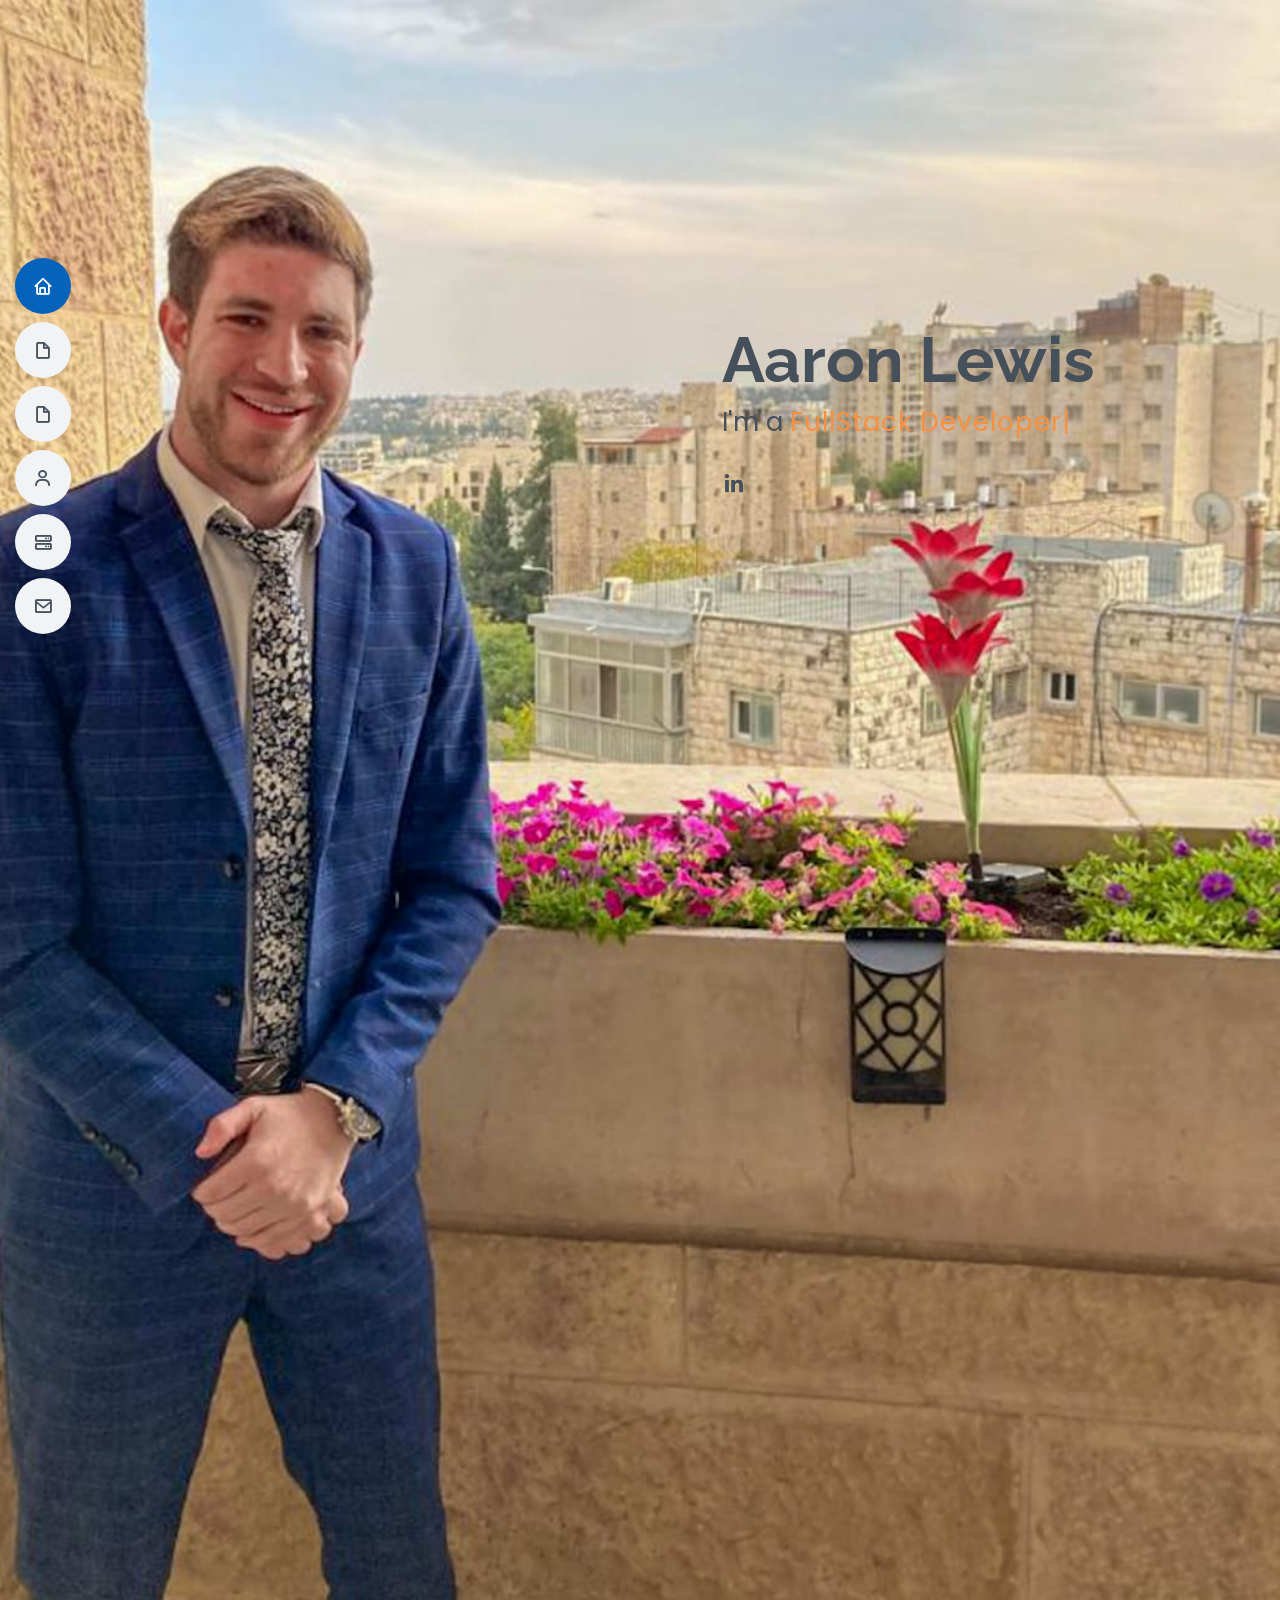
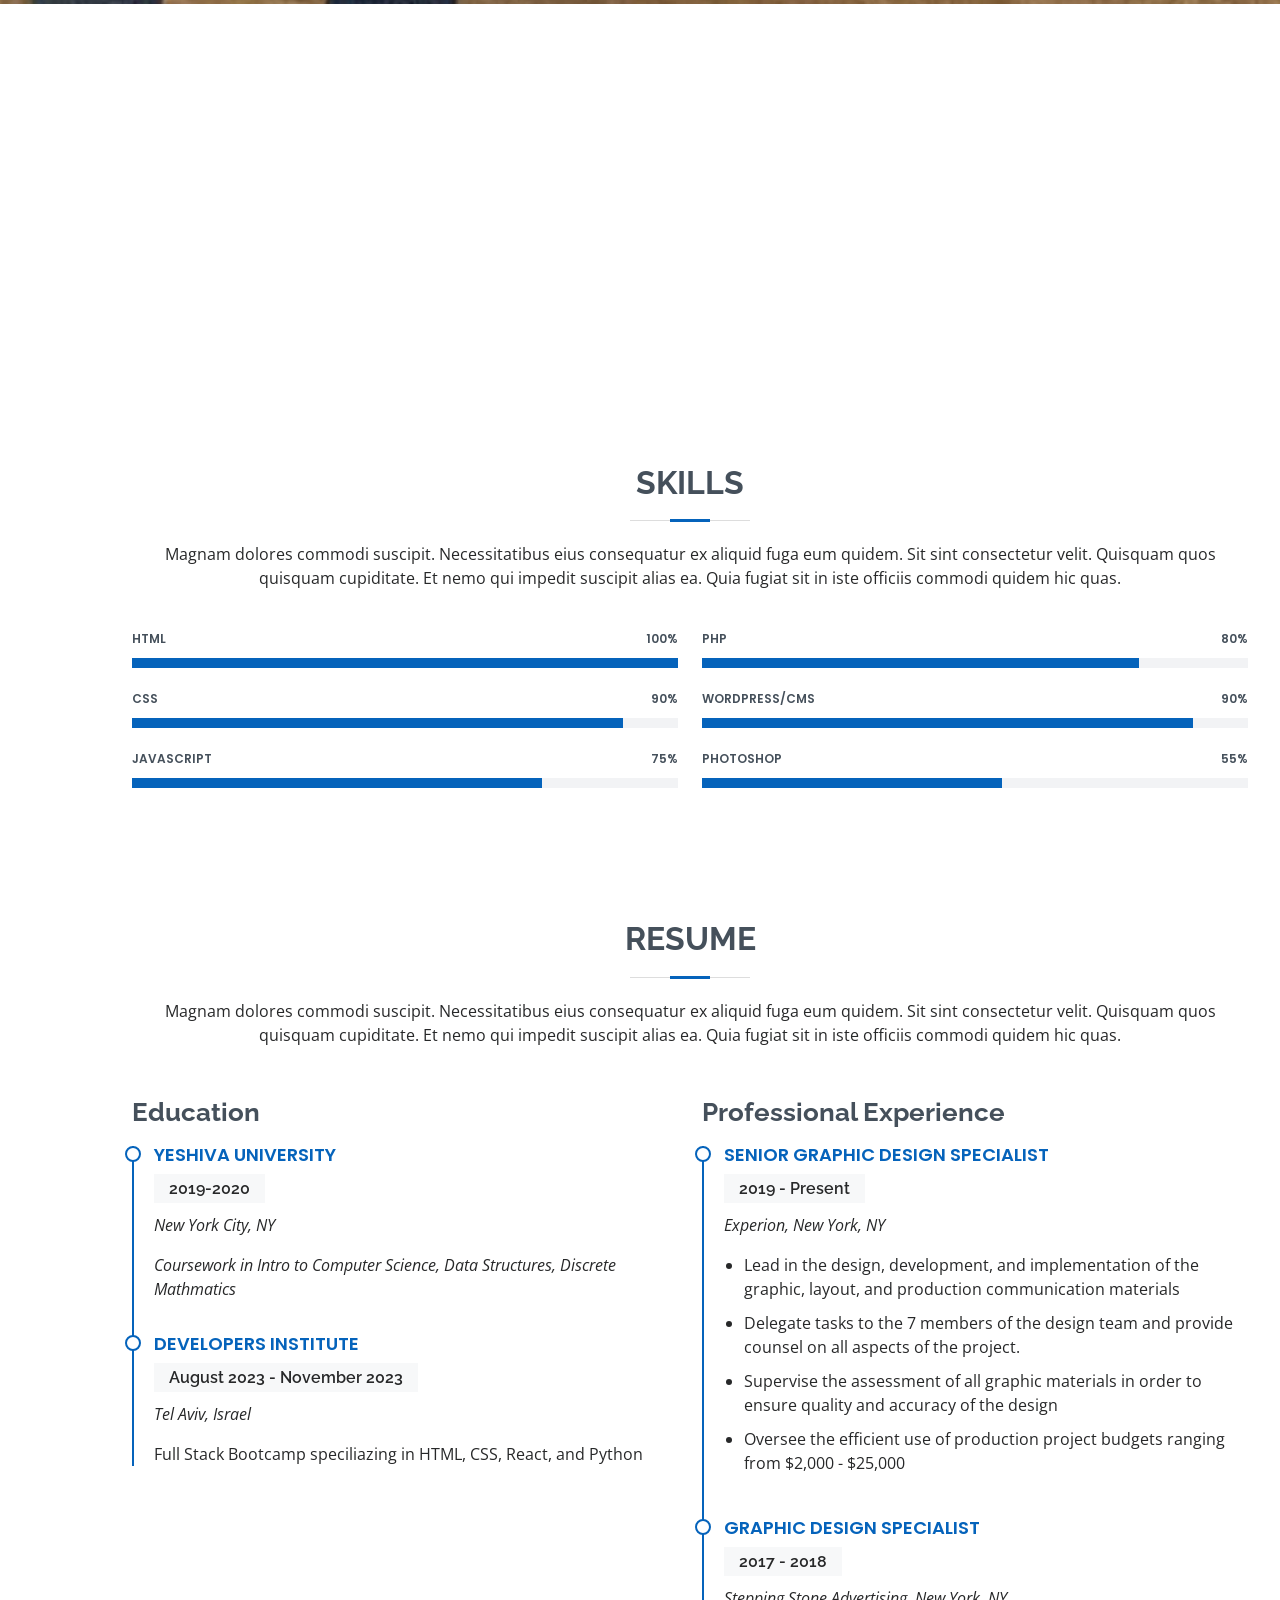
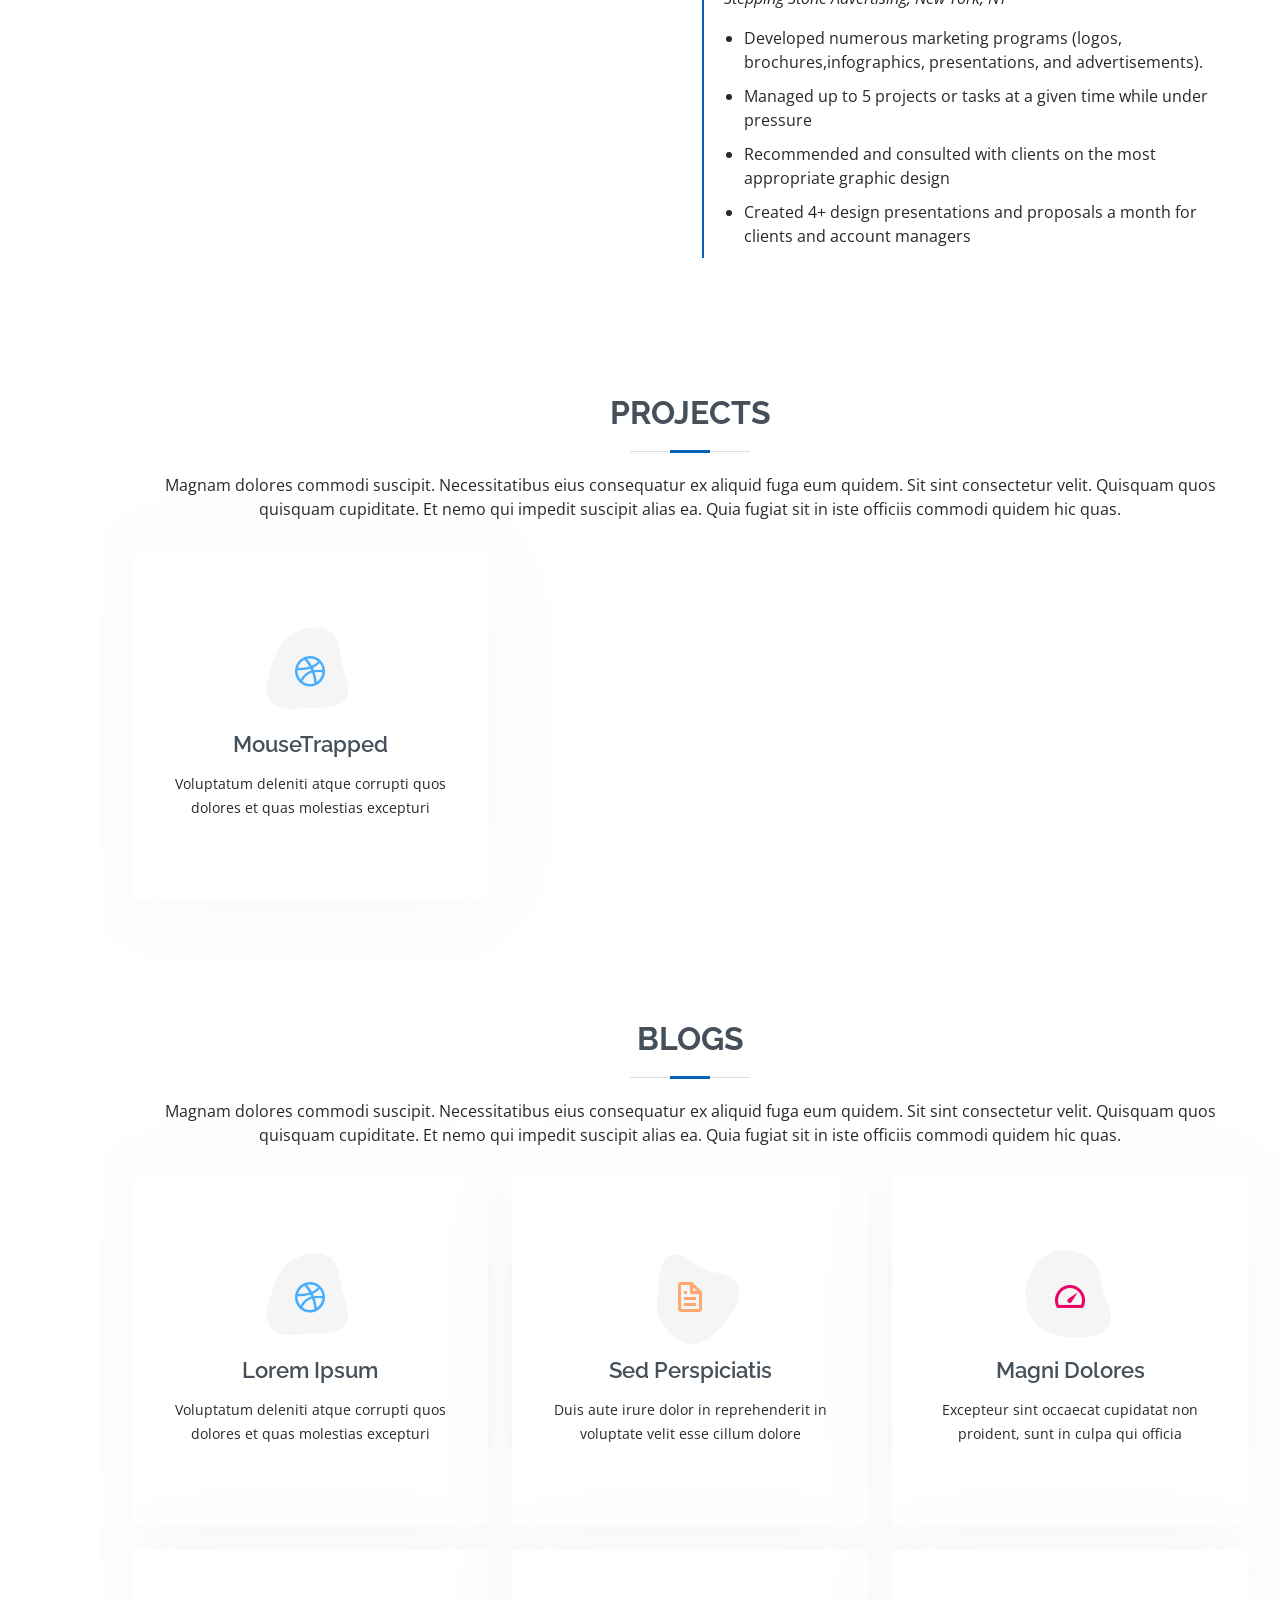
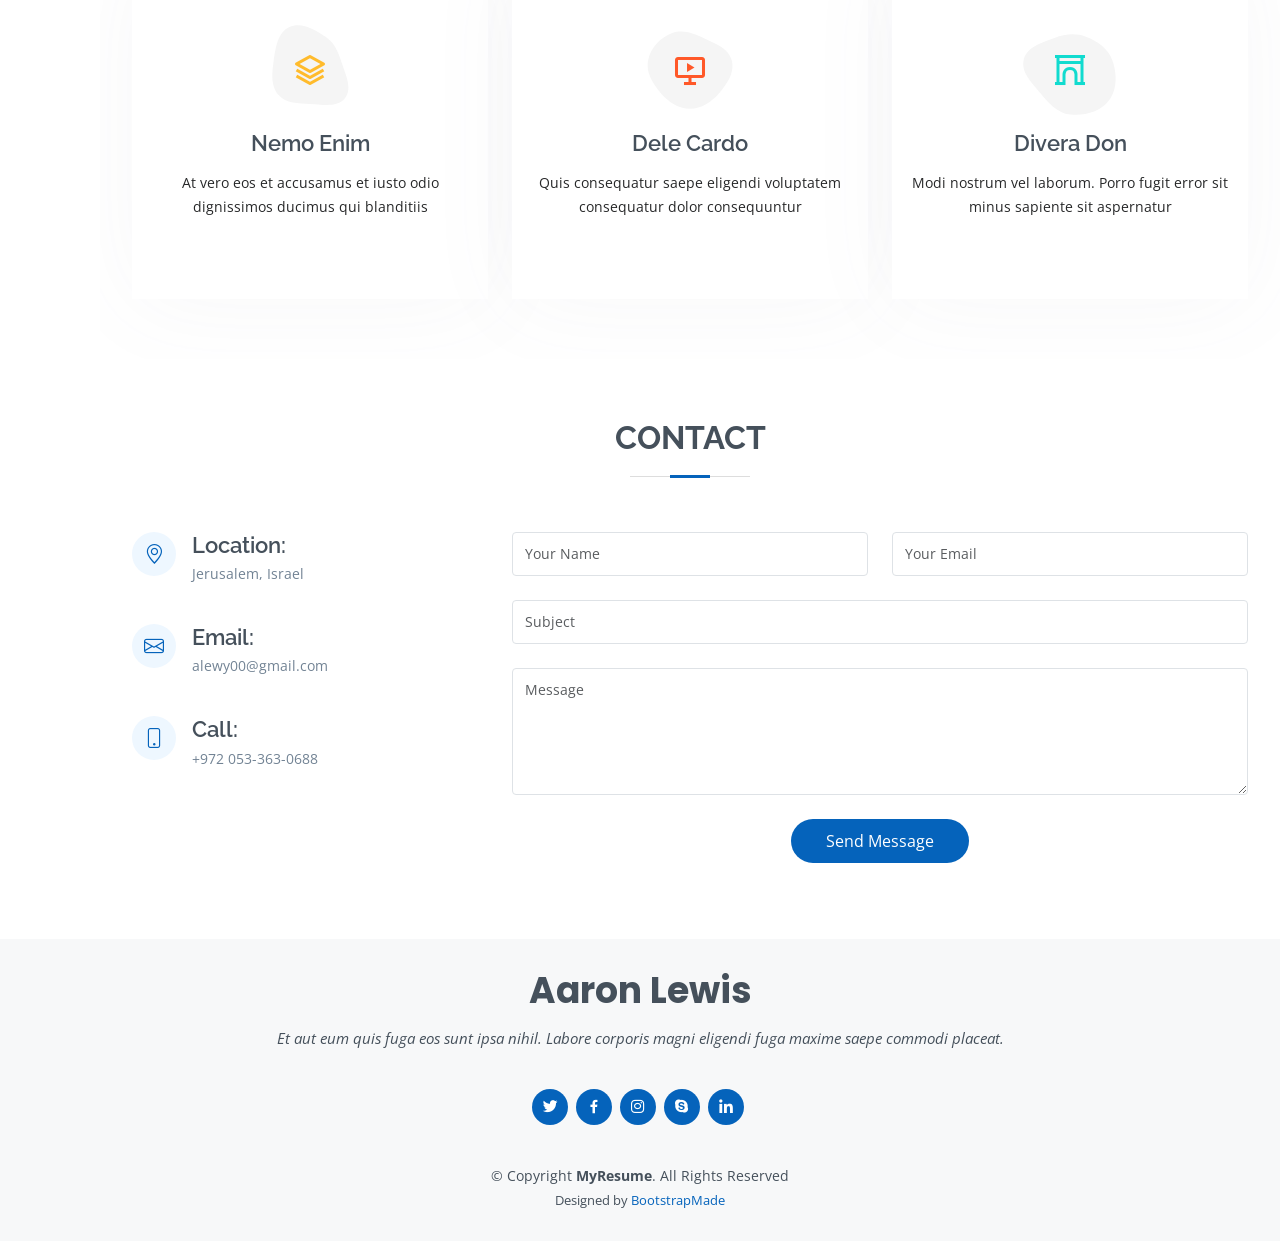
==== index.html @ 4bc1659d "fixed format" ====
`<!DOCTYPE html>
<html lang="en">
  <head>
    <meta charset="utf-8" />
    <meta content="width=device-width, initial-scale=1.0" name="viewport" />

    <title>MyResume Bootstrap Template - Index</title>
    <meta content="" name="description" />
    <meta content="" name="keywords" />

    <!-- Favicons -->
    <link href="assets/img/favicon.png" rel="icon" />
    <link href="assets/img/apple-touch-icon.png" rel="apple-touch-icon" />

    <!-- Google Fonts -->
    <link
      href="https://fonts.googleapis.com/css?family=Open+Sans:300,300i,400,400i,600,600i,700,700i|Raleway:300,300i,400,400i,500,500i,600,600i,700,700i|Poppins:300,300i,400,400i,500,500i,600,600i,700,700i"
      rel="stylesheet"
    />

    <!-- Vendor CSS Files -->
    <link href="assets/vendor/aos/aos.css" rel="stylesheet" />
    <link
      href="assets/vendor/bootstrap/css/bootstrap.min.css"
      rel="stylesheet"
    />
    <link
      href="assets/vendor/bootstrap-icons/bootstrap-icons.css"
      rel="stylesheet"
    />
    <link href="assets/vendor/boxicons/css/boxicons.min.css" rel="stylesheet" />
    <link
      href="assets/vendor/glightbox/css/glightbox.min.css"
      rel="stylesheet"
    />
    <link href="assets/vendor/swiper/swiper-bundle.min.css" rel="stylesheet" />

    <!-- Template Main CSS File -->
    <link href="assets/css/style.css" rel="stylesheet" />

    <!-- =======================================================
  * Template Name: MyResume
  * Updated: Jul 27 2023 with Bootstrap v5.3.1
  * Template URL: https://bootstrapmade.com/free-html-bootstrap-template-my-resume/
  * Author: BootstrapMade.com
  * License: https://bootstrapmade.com/license/
  ======================================================== -->
  </head>

  <body>
    <!-- ======= Mobile nav toggle button ======= -->
    <!-- <button type="button" class="mobile-nav-toggle d-xl-none"><i class="bi bi-list mobile-nav-toggle"></i></button> -->
    <i class="bi bi-list mobile-nav-toggle d-lg-none"></i>
    <!-- ======= Header ======= -->
    <header id="header" class="d-flex flex-column justify-content-center">
      <nav id="navbar" class="navbar nav-menu">
        <ul>
          <li>
            <a href="#hero" class="nav-link scrollto active"
              ><i class="bx bx-home"></i> <span>Home</span></a
            >
          </li>
          <li>
            <a href="#skills" class="nav-link scrollto"
              ><i class="bx bx-file-blank"></i> <span>Skills</span></a
            >
          </li>
          <li>
            <a href="#resume" class="nav-link scrollto"
              ><i class="bx bx-file-blank"></i> <span>Resume</span></a
            >
          </li>
          <li>
            <a href="#project" class="nav-link scrollto"
              ><i class="bx bx-user"></i> <span>Projects</span></a
            >
          </li>
          <li>
            <a href="#blog" class="nav-link scrollto"
              ><i class="bx bx-server"></i> <span>Blog</span></a
            >
          </li>
          <li>
            <a href="#contact" class="nav-link scrollto"
              ><i class="bx bx-envelope"></i> <span>Contact</span></a
            >
          </li>
        </ul>
      </nav>
      <!-- .nav-menu -->
    </header>
    <!-- End Header -->

    <!-- ======= Hero Section ======= -->
    <section id="hero" class="d-flex flex-column justify-content-center">
      <div
        class="container"
        id="welcome"
        data-aos="zoom-out"
        data-aos-delay="100"
      >
        <h1>Aaron Lewis</h1>
        <p>
          I'm a
          <span
            class="typed"
            data-typed-items="FullStack Developer, Python Developer, Ruby on Rails Developer "
          ></span>
        </p>
        <div class="social-links">
          <a href="#" class="linkedin"><i class="bx bxl-linkedin"></i></a>
        </div>
      </div>
    </section>
    <!-- End Hero -->

    <main id="main">
      <!-- ======= About Section ======= -->

      <!-- End About Section -->

      <!-- ======= Facts Section ======= -->
      <!-- End Facts Section -->

      <!-- ======= Skills Section ======= -->
      <section id="skills" class="skills section-bg">
        <div class="container" data-aos="fade-up">
          <div class="section-title">
            <h2>Skills</h2>
            <p>
              Magnam dolores commodi suscipit. Necessitatibus eius consequatur
              ex aliquid fuga eum quidem. Sit sint consectetur velit. Quisquam
              quos quisquam cupiditate. Et nemo qui impedit suscipit alias ea.
              Quia fugiat sit in iste officiis commodi quidem hic quas.
            </p>
          </div>

          <div class="row skills-content">
            <div class="col-lg-6">
              <div class="progress">
                <span class="skill">HTML <i class="val">100%</i></span>
                <div class="progress-bar-wrap">
                  <div
                    class="progress-bar"
                    role="progressbar"
                    aria-valuenow="100"
                    aria-valuemin="0"
                    aria-valuemax="100"
                  ></div>
                </div>
              </div>

              <div class="progress">
                <span class="skill">CSS <i class="val">90%</i></span>
                <div class="progress-bar-wrap">
                  <div
                    class="progress-bar"
                    role="progressbar"
                    aria-valuenow="90"
                    aria-valuemin="0"
                    aria-valuemax="100"
                  ></div>
                </div>
              </div>

              <div class="progress">
                <span class="skill">JavaScript <i class="val">75%</i></span>
                <div class="progress-bar-wrap">
                  <div
                    class="progress-bar"
                    role="progressbar"
                    aria-valuenow="75"
                    aria-valuemin="0"
                    aria-valuemax="100"
                  ></div>
                </div>
              </div>
            </div>

            <div class="col-lg-6">
              <div class="progress">
                <span class="skill">PHP <i class="val">80%</i></span>
                <div class="progress-bar-wrap">
                  <div
                    class="progress-bar"
                    role="progressbar"
                    aria-valuenow="80"
                    aria-valuemin="0"
                    aria-valuemax="100"
                  ></div>
                </div>
              </div>

              <div class="progress">
                <span class="skill">WordPress/CMS <i class="val">90%</i></span>
                <div class="progress-bar-wrap">
                  <div
                    class="progress-bar"
                    role="progressbar"
                    aria-valuenow="90"
                    aria-valuemin="0"
                    aria-valuemax="100"
                  ></div>
                </div>
              </div>

              <div class="progress">
                <span class="skill">Photoshop <i class="val">55%</i></span>
                <div class="progress-bar-wrap">
                  <div
                    class="progress-bar"
                    role="progressbar"
                    aria-valuenow="55"
                    aria-valuemin="0"
                    aria-valuemax="100"
                  ></div>
                </div>
              </div>
            </div>
          </div>
        </div>
      </section>
      <!-- End Skills Section -->

      <!-- ======= Resume Section ======= -->
      <section id="resume" class="resume">
        <div class="container" data-aos="fade-up">
          <div class="section-title">
            <h2>Resume</h2>
            <p>
              Magnam dolores commodi suscipit. Necessitatibus eius consequatur
              ex aliquid fuga eum quidem. Sit sint consectetur velit. Quisquam
              quos quisquam cupiditate. Et nemo qui impedit suscipit alias ea.
              Quia fugiat sit in iste officiis commodi quidem hic quas.
            </p>
          </div>

          <div class="row">
            <div class="col-lg-6">
              <h3 class="resume-title">Education</h3>
              <div class="resume-item">
                <h4>Yeshiva University</h4>
                <h5>2019-2020</h5>
                <p><em>New York City, NY</em></p>
                <p>
                  <em
                    >Coursework in Intro to Computer Science, Data Structures,
                    Discrete Mathmatics</em
                  >
                </p>
              </div>
              <div class="resume-item">
                <h4>Developers Institute</h4>
                <h5>August 2023 - November 2023</h5>
                <p><em>Tel Aviv, Israel</em></p>
                <p>
                  Full Stack Bootcamp speciliazing in HTML, CSS, React, and
                  Python
                </p>
              </div>
            </div>
            <div class="col-lg-6">
              <h3 class="resume-title">Professional Experience</h3>
              <div class="resume-item">
                <h4>Senior graphic design specialist</h4>
                <h5>2019 - Present</h5>
                <p><em>Experion, New York, NY </em></p>
                <ul>
                  <li>
                    Lead in the design, development, and implementation of the
                    graphic, layout, and production communication materials
                  </li>
                  <li>
                    Delegate tasks to the 7 members of the design team and
                    provide counsel on all aspects of the project.
                  </li>
                  <li>
                    Supervise the assessment of all graphic materials in order
                    to ensure quality and accuracy of the design
                  </li>
                  <li>
                    Oversee the efficient use of production project budgets
                    ranging from $2,000 - $25,000
                  </li>
                </ul>
              </div>
              <div class="resume-item">
                <h4>Graphic design specialist</h4>
                <h5>2017 - 2018</h5>
                <p><em>Stepping Stone Advertising, New York, NY</em></p>
                <ul>
                  <li>
                    Developed numerous marketing programs (logos,
                    brochures,infographics, presentations, and advertisements).
                  </li>
                  <li>
                    Managed up to 5 projects or tasks at a given time while
                    under pressure
                  </li>
                  <li>
                    Recommended and consulted with clients on the most
                    appropriate graphic design
                  </li>
                  <li>
                    Created 4+ design presentations and proposals a month for
                    clients and account managers
                  </li>
                </ul>
              </div>
            </div>
          </div>
        </div>
      </section>
      <!-- End Resume Section -->

      <!-- ======= Projects Section ======= -->
      <section id="project" class="project">
        <div class="container" data-aos="fade-up">
          <div class="section-title">
            <h2>Projects</h2>
            <p>
              Magnam dolores commodi suscipit. Necessitatibus eius consequatur
              ex aliquid fuga eum quidem. Sit sint consectetur velit. Quisquam
              quos quisquam cupiditate. Et nemo qui impedit suscipit alias ea.
              Quia fugiat sit in iste officiis commodi quidem hic quas.
            </p>
          </div>

          <div class="row">
            <div
              class="col-lg-4 col-md-6 d-flex align-items-stretch"
              data-aos="zoom-in"
              data-aos-delay="100"
            >
              <div class="icon-box iconbox-blue">
                <div class="icon">
                  <svg
                    width="100"
                    height="100"
                    viewBox="0 0 600 600"
                    xmlns="http://www.w3.org/2000/svg"
                  >
                    <path
                      stroke="none"
                      stroke-width="0"
                      fill="#f5f5f5"
                      d="M300,521.0016835830174C376.1290562159157,517.8887921683347,466.0731472004068,529.7835943286574,510.70327084640275,468.03025145048787C554.3714126377745,407.6079735673963,508.03601936045806,328.9844924480964,491.2728898941984,256.3432110539036C474.5976632858925,184.082847569629,479.9380746630129,96.60480741107993,416.23090153303,58.64404602377083C348.86323505073057,18.502131276798302,261.93793281208167,40.57373210992963,193.5410806939664,78.93577620505333C130.42746243093433,114.334589627462,98.30271207620316,179.96522072025542,76.75703585869454,249.04625023123273C51.97151888228291,328.5150500222984,13.704378332031375,421.85034740162234,66.52175969318436,486.19268352777647C119.04800174914682,550.1803526380478,217.28368757567262,524.383925680826,300,521.0016835830174"
                    ></path>
                  </svg>
                  <i class="bx bxl-dribbble"></i>
                </div>
                <h4><a href="">MouseTrapped</a></h4>
                <p>
                  Voluptatum deleniti atque corrupti quos dolores et quas
                  molestias excepturi
                </p>
              </div>
            </div>
          </div>
        </div>
      </section>
      <!-- ======= Blogs Section ======= -->
      <section id="blog" class="blog">
        <div class="container" data-aos="fade-up">
          <div class="section-title">
            <h2>Blogs</h2>
            <p>
              Magnam dolores commodi suscipit. Necessitatibus eius consequatur
              ex aliquid fuga eum quidem. Sit sint consectetur velit. Quisquam
              quos quisquam cupiditate. Et nemo qui impedit suscipit alias ea.
              Quia fugiat sit in iste officiis commodi quidem hic quas.
            </p>
          </div>

          <div class="row">
            <div
              class="col-lg-4 col-md-6 d-flex align-items-stretch"
              data-aos="zoom-in"
              data-aos-delay="100"
            >
              <div class="icon-box iconbox-blue">
                <div class="icon">
                  <svg
                    width="100"
                    height="100"
                    viewBox="0 0 600 600"
                    xmlns="http://www.w3.org/2000/svg"
                  >
                    <path
                      stroke="none"
                      stroke-width="0"
                      fill="#f5f5f5"
                      d="M300,521.0016835830174C376.1290562159157,517.8887921683347,466.0731472004068,529.7835943286574,510.70327084640275,468.03025145048787C554.3714126377745,407.6079735673963,508.03601936045806,328.9844924480964,491.2728898941984,256.3432110539036C474.5976632858925,184.082847569629,479.9380746630129,96.60480741107993,416.23090153303,58.64404602377083C348.86323505073057,18.502131276798302,261.93793281208167,40.57373210992963,193.5410806939664,78.93577620505333C130.42746243093433,114.334589627462,98.30271207620316,179.96522072025542,76.75703585869454,249.04625023123273C51.97151888228291,328.5150500222984,13.704378332031375,421.85034740162234,66.52175969318436,486.19268352777647C119.04800174914682,550.1803526380478,217.28368757567262,524.383925680826,300,521.0016835830174"
                    ></path>
                  </svg>
                  <i class="bx bxl-dribbble"></i>
                </div>
                <h4><a href="">Lorem Ipsum</a></h4>
                <p>
                  Voluptatum deleniti atque corrupti quos dolores et quas
                  molestias excepturi
                </p>
              </div>
            </div>

            <div
              class="col-lg-4 col-md-6 d-flex align-items-stretch mt-4 mt-md-0"
              data-aos="zoom-in"
              data-aos-delay="200"
            >
              <div class="icon-box iconbox-orange">
                <div class="icon">
                  <svg
                    width="100"
                    height="100"
                    viewBox="0 0 600 600"
                    xmlns="http://www.w3.org/2000/svg"
                  >
                    <path
                      stroke="none"
                      stroke-width="0"
                      fill="#f5f5f5"
                      d="M300,582.0697525312426C382.5290701553225,586.8405444964366,449.9789794690241,525.3245884688669,502.5850820975895,461.55621195738473C556.606425686781,396.0723002908107,615.8543463187945,314.28637112970534,586.6730223649479,234.56875336149918C558.9533121215079,158.8439757836574,454.9685369536778,164.00468322053177,381.49747125262974,130.76875717737553C312.15926192815925,99.40240125094834,248.97055460311594,18.661163978235184,179.8680185752513,50.54337015887873C110.5421016452524,82.52863877960104,119.82277516462835,180.83849132639028,109.12597500060166,256.43424936330496C100.08760227029461,320.3096726198365,92.17705696193138,384.0621239912766,124.79988738764834,439.7174275375508C164.83382741302287,508.01625554203684,220.96474134820875,577.5009287672846,300,582.0697525312426"
                    ></path>
                  </svg>
                  <i class="bx bx-file"></i>
                </div>
                <h4><a href="">Sed Perspiciatis</a></h4>
                <p>
                  Duis aute irure dolor in reprehenderit in voluptate velit esse
                  cillum dolore
                </p>
              </div>
            </div>

            <div
              class="col-lg-4 col-md-6 d-flex align-items-stretch mt-4 mt-lg-0"
              data-aos="zoom-in"
              data-aos-delay="300"
            >
              <div class="icon-box iconbox-pink">
                <div class="icon">
                  <svg
                    width="100"
                    height="100"
                    viewBox="0 0 600 600"
                    xmlns="http://www.w3.org/2000/svg"
                  >
                    <path
                      stroke="none"
                      stroke-width="0"
                      fill="#f5f5f5"
                      d="M300,541.5067337569781C382.14930387511276,545.0595476570109,479.8736841581634,548.3450877840088,526.4010558755058,480.5488172755941C571.5218469581645,414.80211281144784,517.5187510058486,332.0715597781072,496.52539010469104,255.14436215662573C477.37192572678356,184.95920475031193,473.57363656557914,105.61284051026155,413.0603344069578,65.22779650032875C343.27470386102294,18.654635553484475,251.2091493199835,5.337323636656869,175.0934190732945,40.62881213300186C97.87086631185822,76.43348514350839,51.98124368387456,156.15599469081315,36.44837278890362,239.84606092416172C21.716077023791087,319.22268207091537,43.775223500013084,401.1760424656574,96.891909868211,461.97329694683043C147.22146801428983,519.5804099606455,223.5754009179313,538.201503339737,300,541.5067337569781"
                    ></path>
                  </svg>
                  <i class="bx bx-tachometer"></i>
                </div>
                <h4><a href="">Magni Dolores</a></h4>
                <p>
                  Excepteur sint occaecat cupidatat non proident, sunt in culpa
                  qui officia
                </p>
              </div>
            </div>

            <div
              class="col-lg-4 col-md-6 d-flex align-items-stretch mt-4"
              data-aos="zoom-in"
              data-aos-delay="100"
            >
              <div class="icon-box iconbox-yellow">
                <div class="icon">
                  <svg
                    width="100"
                    height="100"
                    viewBox="0 0 600 600"
                    xmlns="http://www.w3.org/2000/svg"
                  >
                    <path
                      stroke="none"
                      stroke-width="0"
                      fill="#f5f5f5"
                      d="M300,503.46388370962813C374.79870501325706,506.71871716319447,464.8034551963731,527.1746412648533,510.4981551193396,467.86667711651364C555.9287308511215,408.9015244558933,512.6030010748507,327.5744911775523,490.211057578863,256.5855673507754C471.097692560561,195.9906835881958,447.69079081568157,138.11976852964426,395.19560036434837,102.3242989838813C329.3053358748298,57.3949838291264,248.02791733380457,8.279543830951368,175.87071277845988,42.242879143198664C103.41431057327972,76.34704239035025,93.79494320519305,170.9812938413882,81.28167332365135,250.07896920659033C70.17666984294237,320.27484674793965,64.84698225790005,396.69656628748305,111.28512138212992,450.4950937839243C156.20124167950087,502.5303643271138,231.32542653798444,500.4755392045468,300,503.46388370962813"
                    ></path>
                  </svg>
                  <i class="bx bx-layer"></i>
                </div>
                <h4><a href="">Nemo Enim</a></h4>
                <p>
                  At vero eos et accusamus et iusto odio dignissimos ducimus qui
                  blanditiis
                </p>
              </div>
            </div>

            <div
              class="col-lg-4 col-md-6 d-flex align-items-stretch mt-4"
              data-aos="zoom-in"
              data-aos-delay="200"
            >
              <div class="icon-box iconbox-red">
                <div class="icon">
                  <svg
                    width="100"
                    height="100"
                    viewBox="0 0 600 600"
                    xmlns="http://www.w3.org/2000/svg"
                  >
                    <path
                      stroke="none"
                      stroke-width="0"
                      fill="#f5f5f5"
                      d="M300,532.3542879108572C369.38199826031484,532.3153073249985,429.10787420159085,491.63046689027357,474.5244479745417,439.17860296908856C522.8885846962883,383.3225815378663,569.1668002868075,314.3205725914397,550.7432151929288,242.7694973846089C532.6665558377875,172.5657663291529,456.2379748765914,142.6223662098291,390.3689995646985,112.34683881706744C326.66090330228417,83.06452184765237,258.84405631176094,53.51806209861945,193.32584062364296,78.48882559362697C121.61183558270385,105.82097193414197,62.805066853699245,167.19869350419734,48.57481801355237,242.6138429142374C34.843463184063346,315.3850353017275,76.69343916112496,383.4422959591041,125.22947124332185,439.3748458443577C170.7312796277747,491.8107796887764,230.57421082200815,532.3932930995766,300,532.3542879108572"
                    ></path>
                  </svg>
                  <i class="bx bx-slideshow"></i>
                </div>
                <h4><a href="">Dele Cardo</a></h4>
                <p>
                  Quis consequatur saepe eligendi voluptatem consequatur dolor
                  consequuntur
                </p>
              </div>
            </div>

            <div
              class="col-lg-4 col-md-6 d-flex align-items-stretch mt-4"
              data-aos="zoom-in"
              data-aos-delay="300"
            >
              <div class="icon-box iconbox-teal">
                <div class="icon">
                  <svg
                    width="100"
                    height="100"
                    viewBox="0 0 600 600"
                    xmlns="http://www.w3.org/2000/svg"
                  >
                    <path
                      stroke="none"
                      stroke-width="0"
                      fill="#f5f5f5"
                      d="M300,566.797414625762C385.7384707136149,576.1784315230908,478.7894351017131,552.8928747891023,531.9192734346935,484.94944893311C584.6109503024035,417.5663521118492,582.489472248146,322.67544863468447,553.9536738515405,242.03673114598146C529.1557734026468,171.96086150256528,465.24506316201064,127.66468636344209,395.9583748389544,100.7403814666027C334.2173773831606,76.7482773500951,269.4350130405921,84.62216499799875,207.1952322260088,107.2889140133804C132.92018162631612,134.33871894543012,41.79353780512637,160.00259165414826,22.644507872594943,236.69541883565114C3.319112789854554,314.0945973066697,72.72355303640163,379.243833228382,124.04198916343866,440.3218312028393C172.9286146004772,498.5055451809895,224.45579914871206,558.5317968840102,300,566.797414625762"
                    ></path>
                  </svg>
                  <i class="bx bx-arch"></i>
                </div>
                <h4><a href="">Divera Don</a></h4>
                <p>
                  Modi nostrum vel laborum. Porro fugit error sit minus sapiente
                  sit aspernatur
                </p>
              </div>
            </div>
          </div>
        </div>
      </section>
      <!-- End Services Section -->

      <!-- ======= Testimonials Section ======= -->
      <!-- End Testimonials Section -->

      <!-- ======= Contact Section ======= -->
      <section id="contact" class="contact">
        <div class="container" data-aos="fade-up">
          <div class="section-title">
            <h2>Contact</h2>
          </div>

          <div class="row mt-1">
            <div class="col-lg-4">
              <div class="info">
                <div class="address">
                  <i class="bi bi-geo-alt"></i>
                  <h4>Location:</h4>
                  <p>Jerusalem, Israel</p>
                </div>

                <div class="email">
                  <i class="bi bi-envelope"></i>
                  <h4>Email:</h4>
                  <p>alewy00@gmail.com</p>
                </div>

                <div class="phone">
                  <i class="bi bi-phone"></i>
                  <h4>Call:</h4>
                  <p>+972 053-363-0688</p>
                </div>
              </div>
            </div>

            <div class="col-lg-8 mt-5 mt-lg-0">
              <form
                action="forms/contact.php"
                method="post"
                role="form"
                class="php-email-form"
              >
                <div class="row">
                  <div class="col-md-6 form-group">
                    <input
                      type="text"
                      name="name"
                      class="form-control"
                      id="name"
                      placeholder="Your Name"
                      required
                    />
                  </div>
                  <div class="col-md-6 form-group mt-3 mt-md-0">
                    <input
                      type="email"
                      class="form-control"
                      name="email"
                      id="email"
                      placeholder="Your Email"
                      required
                    />
                  </div>
                </div>
                <div class="form-group mt-3">
                  <input
                    type="text"
                    class="form-control"
                    name="subject"
                    id="subject"
                    placeholder="Subject"
                    required
                  />
                </div>
                <div class="form-group mt-3">
                  <textarea
                    class="form-control"
                    name="message"
                    rows="5"
                    placeholder="Message"
                    required
                  ></textarea>
                </div>
                <div class="my-3">
                  <div class="loading">Loading</div>
                  <div class="error-message"></div>
                  <div class="sent-message">
                    Your message has been sent. Thank you!
                  </div>
                </div>
                <div class="text-center">
                  <button type="submit">Send Message</button>
                </div>
              </form>
            </div>
          </div>
        </div>
      </section>
      <!-- End Contact Section -->
    </main>
    <!-- End #main -->

    <!-- ======= Footer ======= -->
    <footer id="footer">
      <div class="container">
        <h3>Aaron Lewis</h3>
        <p>
          Et aut eum quis fuga eos sunt ipsa nihil. Labore corporis magni
          eligendi fuga maxime saepe commodi placeat.
        </p>
        <div class="social-links">
          <a href="#" class="twitter"><i class="bx bxl-twitter"></i></a>
          <a href="#" class="facebook"><i class="bx bxl-facebook"></i></a>
          <a href="#" class="instagram"><i class="bx bxl-instagram"></i></a>
          <a href="#" class="google-plus"><i class="bx bxl-skype"></i></a>
          <a href="#" class="linkedin"><i class="bx bxl-linkedin"></i></a>
        </div>
        <div class="copyright">
          &copy; Copyright <strong><span>MyResume</span></strong
          >. All Rights Reserved
        </div>
        <div class="credits">
          <!-- All the links in the footer should remain intact. -->
          <!-- You can delete the links only if you purchased the pro version. -->
          <!-- Licensing information: [license-url] -->
          <!-- Purchase the pro version with working PHP/AJAX contact form: https://bootstrapmade.com/free-html-bootstrap-template-my-resume/ -->
          Designed by <a href="https://bootstrapmade.com/">BootstrapMade</a>
        </div>
      </div>
    </footer>
    <!-- End Footer -->

    <div id="preloader"></div>
    <a
      href="#"
      class="back-to-top d-flex align-items-center justify-content-center"
      ><i class="bi bi-arrow-up-short"></i
    ></a>

    <!-- Vendor JS Files -->
    <script src="assets/vendor/purecounter/purecounter_vanilla.js"></script>
    <script src="assets/vendor/aos/aos.js"></script>
    <script src="assets/vendor/bootstrap/js/bootstrap.bundle.min.js"></script>
    <script src="assets/vendor/glightbox/js/glightbox.min.js"></script>
    <script src="assets/vendor/isotope-layout/isotope.pkgd.min.js"></script>
    <script src="assets/vendor/swiper/swiper-bundle.min.js"></script>
    <script src="assets/vendor/typed.js/typed.umd.js"></script>
    <script src="assets/vendor/waypoints/noframework.waypoints.js"></script>
    <script src="assets/vendor/php-email-form/validate.js"></script>

    <!-- Template Main JS File -->
    <script src="assets/js/main.js"></script>
  </body>
</html>
---- assets/css/style.css ----
/**
* Template Name: MyResume
* Updated: Jul 27 2023 with Bootstrap v5.3.1
* Template URL: https://bootstrapmade.com/free-html-bootstrap-template-my-resume/
* Author: BootstrapMade.com
* License: https://bootstrapmade.com/license/
*/

/*--------------------------------------------------------------
# General
--------------------------------------------------------------*/
body {
  font-family: "Open Sans", sans-serif;
  color: #272829;
}

a {
  color: #0563bb;
  text-decoration: none;
}

a:hover {
  color: #067ded;
  text-decoration: none;
}

h1,
h2,
h3,
h4,
h5,
h6 {
  font-family: "Raleway", sans-serif;
}

/*--------------------------------------------------------------
# Back to top button
--------------------------------------------------------------*/
.back-to-top {
  position: fixed;
  visibility: hidden;
  opacity: 0;
  right: 15px;
  bottom: 15px;
  z-index: 996;
  background: #0563bb;
  width: 40px;
  height: 40px;
  border-radius: 50px;
  transition: all 0.4s;
}

.back-to-top i {
  font-size: 28px;
  color: #fff;
  line-height: 0;
}

.back-to-top:hover {
  background: #0678e3;
  color: #fff;
}

.back-to-top.active {
  visibility: visible;
  opacity: 1;
}

/*--------------------------------------------------------------
# Preloader
--------------------------------------------------------------*/
#preloader {
  position: fixed;
  top: 0;
  left: 0;
  right: 0;
  bottom: 0;
  z-index: 9999;
  overflow: hidden;
  background: #fff;
}

#preloader:before {
  content: "";
  position: fixed;
  top: calc(50% - 30px);
  left: calc(50% - 30px);
  border: 6px solid #0563bb;
  border-top-color: #fff;
  border-bottom-color: #fff;
  border-radius: 50%;
  width: 60px;
  height: 60px;
  animation: animate-preloader 1s linear infinite;
}

@keyframes animate-preloader {
  0% {
    transform: rotate(0deg);
  }

  100% {
    transform: rotate(360deg);
  }
}

/*--------------------------------------------------------------
# Disable aos animation delay on mobile devices
--------------------------------------------------------------*/
@media screen and (max-width: 768px) {
  [data-aos-delay] {
    transition-delay: 0 !important;
  }
}

/*--------------------------------------------------------------
# Header
--------------------------------------------------------------*/
#header {
  position: fixed;
  top: 0;
  left: 0;
  bottom: 0;
  z-index: 9997;
  transition: all 0.5s;
  padding: 15px;
  overflow-y: auto;
}

@media (max-width: 991px) {
  #header {
    width: 300px;
    background: #fff;
    border-right: 1px solid #e6e9ec;
    left: -300px;
  }
}

@media (min-width: 991px) {
  #main {
    margin-left: 100px;
  }
}

/*--------------------------------------------------------------
# Navigation Menu
--------------------------------------------------------------*/
/**
* Desktop Navigation 
*/
.nav-menu {
  padding: 0;
  display: block;
}

.nav-menu * {
  margin: 0;
  padding: 0;
  list-style: none;
}

.nav-menu > ul > li {
  position: relative;
  white-space: nowrap;
}

.nav-menu a,
.nav-menu a:focus {
  display: flex;
  align-items: center;
  color: #45505b;
  padding: 10px 18px;
  margin-bottom: 8px;
  transition: 0.3s;
  font-size: 15px;
  border-radius: 50px;
  background: #f2f3f5;
  height: 56px;
  width: 100%;
  overflow: hidden;
  transition: 0.3s;
}

.nav-menu a i,
.nav-menu a:focus i {
  font-size: 20px;
}

.nav-menu a span,
.nav-menu a:focus span {
  padding: 0 5px 0 7px;
  color: #45505b;
}

@media (min-width: 992px) {
  .nav-menu a,
  .nav-menu a:focus {
    width: 56px;
  }

  .nav-menu a span,
  .nav-menu a:focus span {
    display: none;
    color: #fff;
  }
}

.nav-menu a:hover,
.nav-menu .active,
.nav-menu .active:focus,
.nav-menu li:hover > a {
  color: #fff;
  background: #0563bb;
}

.nav-menu a:hover span,
.nav-menu .active span,
.nav-menu .active:focus span,
.nav-menu li:hover > a span {
  color: #fff;
}

.nav-menu a:hover,
.nav-menu li:hover > a {
  width: 100%;
  color: #fff;
}

.nav-menu a:hover span,
.nav-menu li:hover > a span {
  display: block;
}

/**
* Mobile Navigation 
*/
.mobile-nav-toggle {
  position: fixed;
  right: 10px;
  top: 10px;
  z-index: 9998;
  border: 0;
  background: none;
  font-size: 28px;
  transition: all 0.4s;
  outline: none !important;
  line-height: 0;
  cursor: pointer;
  border-radius: 50px;
  padding: 5px;
}

.mobile-nav-toggle i {
  color: #45505b;
}

.mobile-nav-active {
  overflow: hidden;
}

.mobile-nav-active #header {
  left: 0;
}

.mobile-nav-active .mobile-nav-toggle {
  color: #fff;
  background-color: #0563bb;
}

/*--------------------------------------------------------------
# Hero Section
--------------------------------------------------------------*/
#hero {
  width: 100%;
  height: 220vh;
  background: url("../img/AaronProfile.jpg") top right no-repeat;
  background-size: cover;
  position: relative;
  bottom: 400px;
  -webkit-transform: scale(1);
  -moz-transform: scale(1);
  -o-transform: scale(1);
  -ms-transform: scale(1);
  transform: scale(1);
}

@media (min-width: 992px) {
  #hero {
    padding-left: 160px;
  }
}

#hero:before {
  content: "";
  background: rgba(255, 255, 255, 0.107);
  position: absolute;
  bottom: 0;
  top: 0;
  left: o;
  right: 0;
}

#hero h1 {
  margin: 0;
  font-size: 64px;
  font-weight: 700;
  line-height: 56px;
  color: #45505b;
}

#hero p {
  color: #45505b;
  margin: 15px 0 0 0;
  font-size: 26px;
  font-family: "Poppins", sans-serif;
}

#hero p span {
  color: #f89040;
  letter-spacing: 1px;
}

#hero .social-links {
  margin-top: 30px;
}

#hero .social-links a {
  font-size: 24px;
  display: inline-block;
  color: #45505b;
  line-height: 1;
  margin-right: 20px;
  transition: 0.3s;
}

#hero .social-links a:hover {
  color: #0563bb;
}

@media (max-width: 992px) {
  #hero {
    text-align: center;
  }

  #hero h1 {
    font-size: 32px;
    line-height: 36px;
  }

  #hero p {
    margin-top: 10px;
    font-size: 20px;
    line-height: 24px;
  }
}
#welcome {
  position: relative;
  left: 550px;
  bottom: 200px;
}

/*--------------------------------------------------------------
# Sections General
--------------------------------------------------------------*/
section {
  padding: 60px 0;
  overflow: hidden;
}

.section-title {
  text-align: center;
  padding-bottom: 30px;
}

.section-title h2 {
  font-size: 32px;
  font-weight: bold;
  text-transform: uppercase;
  margin-bottom: 20px;
  padding-bottom: 20px;
  position: relative;
  color: #45505b;
}

.section-title h2::before {
  content: "";
  position: absolute;
  display: block;
  width: 120px;
  height: 1px;
  background: #ddd;
  bottom: 1px;
  left: calc(50% - 60px);
}

.section-title h2::after {
  content: "";
  position: absolute;
  display: block;
  width: 40px;
  height: 3px;
  background: #0563bb;
  bottom: 0;
  left: calc(50% - 20px);
}

.section-title p {
  margin-bottom: 0;
}

/*--------------------------------------------------------------
# About
--------------------------------------------------------------*/
/*--------------------------------------------------------------
# Facts
--------------------------------------------------------------*/

/*--------------------------------------------------------------
# Akills
--------------------------------------------------------------*/
.skills .progress {
  height: 60px;
  display: block;
  background: none;
  border-radius: 0;
}

.skills .progress .skill {
  padding: 10px 0;
  margin: 0;
  text-transform: uppercase;
  display: block;
  font-weight: 600;
  font-family: "Poppins", sans-serif;
  color: #45505b;
}

.skills .progress .skill .val {
  float: right;
  font-style: normal;
}

.skills .progress-bar-wrap {
  background: #f2f3f5;
}

.skills .progress-bar {
  width: 1px;
  height: 10px;
  transition: 0.9s;
  background-color: #0563bb;
}

/*--------------------------------------------------------------
# Resume
--------------------------------------------------------------*/
.resume .resume-title {
  font-size: 26px;
  font-weight: 700;
  margin-top: 20px;
  margin-bottom: 20px;
  color: #45505b;
}

.resume .resume-item {
  padding: 0 0 20px 20px;
  margin-top: -2px;
  border-left: 2px solid #0563bb;
  position: relative;
}

.resume .resume-item h4 {
  line-height: 18px;
  font-size: 18px;
  font-weight: 600;
  text-transform: uppercase;
  font-family: "Poppins", sans-serif;
  color: #0563bb;
  margin-bottom: 10px;
}

.resume .resume-item h5 {
  font-size: 16px;
  background: #f7f8f9;
  padding: 5px 15px;
  display: inline-block;
  font-weight: 600;
  margin-bottom: 10px;
}

.resume .resume-item ul {
  padding-left: 20px;
}

.resume .resume-item ul li {
  padding-bottom: 10px;
}

.resume .resume-item:last-child {
  padding-bottom: 0;
}

.resume .resume-item::before {
  content: "";
  position: absolute;
  width: 16px;
  height: 16px;
  border-radius: 50px;
  left: -9px;
  top: 0;
  background: #fff;
  border: 2px solid #0563bb;
}

/*--------------------------------------------------------------
# Portfolio
--------------------------------------------------------------*/
.portfolio .portfolio-item {
  margin-bottom: 30px;
}

.portfolio #portfolio-flters {
  padding: 0;
  margin: 0 auto 25px auto;
  list-style: none;
  text-align: center;
  background: #fff;
  border-radius: 50px;
  padding: 2px 15px;
}

.portfolio #portfolio-flters li {
  cursor: pointer;
  display: inline-block;
  padding: 10px 15px;
  font-size: 14px;
  font-weight: 600;
  line-height: 1;
  text-transform: uppercase;
  color: #272829;
  margin-bottom: 5px;
  transition: all 0.3s ease-in-out;
}

.portfolio #portfolio-flters li:hover,
.portfolio #portfolio-flters li.filter-active {
  color: #0563bb;
}

.portfolio #portfolio-flters li:last-child {
  margin-right: 0;
}

.portfolio .portfolio-wrap {
  transition: 0.3s;
  position: relative;
  overflow: hidden;
  z-index: 1;
  background: rgba(69, 80, 91, 0.8);
}

.portfolio .portfolio-wrap::before {
  content: "";
  background: rgba(255, 255, 255, 0.7);
  position: absolute;
  left: 30px;
  right: 30px;
  top: 30px;
  bottom: 30px;
  transition: all ease-in-out 0.3s;
  z-index: 2;
  opacity: 0;
}

.portfolio .portfolio-wrap .portfolio-info {
  opacity: 0;
  position: absolute;
  top: 0;
  left: 0;
  right: 0;
  bottom: 0;
  text-align: center;
  z-index: 3;
  transition: all ease-in-out 0.3s;
  display: flex;
  flex-direction: column;
  justify-content: center;
  align-items: center;
}

.portfolio .portfolio-wrap .portfolio-info::before {
  display: block;
  content: "";
  width: 48px;
  height: 48px;
  position: absolute;
  top: 35px;
  left: 35px;
  border-top: 3px solid #d7dce1;
  border-left: 3px solid #d7dce1;
  transition: all 0.5s ease 0s;
  z-index: 9994;
}

.portfolio .portfolio-wrap .portfolio-info::after {
  display: block;
  content: "";
  width: 48px;
  height: 48px;
  position: absolute;
  bottom: 35px;
  right: 35px;
  border-bottom: 3px solid #d7dce1;
  border-right: 3px solid #d7dce1;
  transition: all 0.5s ease 0s;
  z-index: 9994;
}

.portfolio .portfolio-wrap .portfolio-info h4 {
  font-size: 20px;
  color: #45505b;
  font-weight: 600;
}

.portfolio .portfolio-wrap .portfolio-info p {
  color: #45505b;
  font-size: 14px;
  text-transform: uppercase;
  padding: 0;
  margin: 0;
}

.portfolio .portfolio-wrap .portfolio-links {
  text-align: center;
  z-index: 4;
}

.portfolio .portfolio-wrap .portfolio-links a {
  color: #45505b;
  margin: 0 2px;
  font-size: 28px;
  display: inline-block;
  transition: 0.3s;
}

.portfolio .portfolio-wrap .portfolio-links a:hover {
  color: #148af9;
}

.portfolio .portfolio-wrap:hover::before {
  top: 0;
  left: 0;
  right: 0;
  bottom: 0;
  opacity: 1;
}

.portfolio .portfolio-wrap:hover .portfolio-info {
  opacity: 1;
}

.portfolio .portfolio-wrap:hover .portfolio-info::before {
  top: 15px;
  left: 15px;
}

.portfolio .portfolio-wrap:hover .portfolio-info::after {
  bottom: 15px;
  right: 15px;
}

/*--------------------------------------------------------------
# Portfolio Details
--------------------------------------------------------------*/
.portfolio-details {
  padding-top: 40px;
}

.portfolio-details .portfolio-details-slider img {
  width: 100%;
}

.portfolio-details .portfolio-details-slider .swiper-pagination {
  margin-top: 20px;
  position: relative;
}

.portfolio-details
  .portfolio-details-slider
  .swiper-pagination
  .swiper-pagination-bullet {
  width: 12px;
  height: 12px;
  background-color: #fff;
  opacity: 1;
  border: 1px solid #0563bb;
}

.portfolio-details
  .portfolio-details-slider
  .swiper-pagination
  .swiper-pagination-bullet-active {
  background-color: #0563bb;
}

.portfolio-details .portfolio-info {
  padding: 30px;
  box-shadow: 0px 0 30px rgba(69, 80, 91, 0.08);
}

.portfolio-details .portfolio-info h3 {
  font-size: 22px;
  font-weight: 700;
  margin-bottom: 20px;
  padding-bottom: 20px;
  border-bottom: 1px solid #eee;
}

.portfolio-details .portfolio-info ul {
  list-style: none;
  padding: 0;
  font-size: 15px;
}

.portfolio-details .portfolio-info ul li + li {
  margin-top: 10px;
}

.portfolio-details .portfolio-description {
  padding-top: 30px;
}

.portfolio-details .portfolio-description h2 {
  font-size: 26px;
  font-weight: 700;
  margin-bottom: 20px;
}

.portfolio-details .portfolio-description p {
  padding: 0;
}

/* Projects */

.project .icon-box {
  text-align: center;
  padding: 70px 20px 80px 20px;
  transition: all ease-in-out 0.3s;
  background: #fff;
  box-shadow: 0px 5px 90px 0px rgba(110, 123, 131, 0.05);
}

.project .icon-box .icon {
  margin: 0 auto;
  width: 100px;
  height: 100px;
  display: flex;
  align-items: center;
  justify-content: center;
  transition: ease-in-out 0.3s;
  position: relative;
}

.project .icon-box .icon i {
  font-size: 36px;
  transition: 0.5s;
  position: relative;
}

.project .icon-box .icon svg {
  position: absolute;
  top: 0;
  left: 0;
}

.project .icon-box .icon svg path {
  transition: 0.5s;
  fill: #f5f5f5;
}

.project .icon-box h4 {
  font-weight: 600;
  margin: 10px 0 15px 0;
  font-size: 22px;
}

.project .icon-box h4 a {
  color: #45505b;
  transition: ease-in-out 0.3s;
}

.project .icon-box p {
  line-height: 24px;
  font-size: 14px;
  margin-bottom: 0;
}

.project .icon-box:hover {
  border-color: #fff;
  box-shadow: 0px 0 35px 0 rgba(0, 0, 0, 0.08);
}

.project .iconbox-blue i {
  color: #47aeff;
}

.project .iconbox-blue:hover .icon i {
  color: #fff;
}

.project .iconbox-blue:hover .icon path {
  fill: #47aeff;
}

.project .iconbox-orange i {
  color: #ffa76e;
}

.project .iconbox-orange:hover .icon i {
  color: #fff;
}

.project .iconbox-orange:hover .icon path {
  fill: #ffa76e;
}

.project .iconbox-pink i {
  color: #e80368;
}

.project .iconbox-pink:hover .icon i {
  color: #fff;
}

.project .iconbox-pink:hover .icon path {
  fill: #e80368;
}

.project .iconbox-yellow i {
  color: #ffbb2c;
}

.project .iconbox-yellow:hover .icon i {
  color: #fff;
}

.project .iconbox-yellow:hover .icon path {
  fill: #ffbb2c;
}

.project .iconbox-red i {
  color: #ff5828;
}

.project.iconbox-red:hover .icon i {
  color: #fff;
}

.project .iconbox-red:hover .icon path {
  fill: #ff5828;
}

.project .iconbox-teal i {
  color: #11dbcf;
}

.project .iconbox-teal:hover .icon i {
  color: #fff;
}

.project .iconbox-teal:hover .icon path {
  fill: #11dbcf;
}

/*--------------------------------------------------------------
# Services
--------------------------------------------------------------*/
.blog .icon-box {
  text-align: center;
  padding: 70px 20px 80px 20px;
  transition: all ease-in-out 0.3s;
  background: #fff;
  box-shadow: 0px 5px 90px 0px rgba(110, 123, 131, 0.05);
}

.blog .icon-box .icon {
  margin: 0 auto;
  width: 100px;
  height: 100px;
  display: flex;
  align-items: center;
  justify-content: center;
  transition: ease-in-out 0.3s;
  position: relative;
}

.blog .icon-box .icon i {
  font-size: 36px;
  transition: 0.5s;
  position: relative;
}

.blog .icon-box .icon svg {
  position: absolute;
  top: 0;
  left: 0;
}

.blog .icon-box .icon svg path {
  transition: 0.5s;
  fill: #f5f5f5;
}

.blog .icon-box h4 {
  font-weight: 600;
  margin: 10px 0 15px 0;
  font-size: 22px;
}

.blog .icon-box h4 a {
  color: #45505b;
  transition: ease-in-out 0.3s;
}

.blog .icon-box p {
  line-height: 24px;
  font-size: 14px;
  margin-bottom: 0;
}

.blog .icon-box:hover {
  border-color: #fff;
  box-shadow: 0px 0 35px 0 rgba(0, 0, 0, 0.08);
}

.blog .iconbox-blue i {
  color: #47aeff;
}

.blog .iconbox-blue:hover .icon i {
  color: #fff;
}

.blog .iconbox-blue:hover .icon path {
  fill: #47aeff;
}

.blog .iconbox-orange i {
  color: #ffa76e;
}

.blog .iconbox-orange:hover .icon i {
  color: #fff;
}

.blog .iconbox-orange:hover .icon path {
  fill: #ffa76e;
}

.blog .iconbox-pink i {
  color: #e80368;
}

.blog .iconbox-pink:hover .icon i {
  color: #fff;
}

.blog .iconbox-pink:hover .icon path {
  fill: #e80368;
}

.blog .iconbox-yellow i {
  color: #ffbb2c;
}

.blog .iconbox-yellow:hover .icon i {
  color: #fff;
}

.blog .iconbox-yellow:hover .icon path {
  fill: #ffbb2c;
}

.blog .iconbox-red i {
  color: #ff5828;
}

.blog .iconbox-red:hover .icon i {
  color: #fff;
}

.blog .iconbox-red:hover .icon path {
  fill: #ff5828;
}

.blog .iconbox-teal i {
  color: #11dbcf;
}

.blog .iconbox-teal:hover .icon i {
  color: #fff;
}

.blog .iconbox-teal:hover .icon path {
  fill: #11dbcf;
}

/*--------------------------------------------------------------
# Testimonials
--------------------------------------------------------------*/

/*--------------------------------------------------------------
# Contact
--------------------------------------------------------------*/
.contact .info {
  width: 100%;
  background: #fff;
}

.contact .info i {
  font-size: 20px;
  color: #0563bb;
  float: left;
  width: 44px;
  height: 44px;
  background: #eef7ff;
  display: flex;
  justify-content: center;
  align-items: center;
  border-radius: 50px;
  transition: all 0.3s ease-in-out;
}

.contact .info h4 {
  padding: 0 0 0 60px;
  font-size: 22px;
  font-weight: 600;
  margin-bottom: 5px;
  color: #45505b;
}

.contact .info p {
  padding: 0 0 0 60px;
  margin-bottom: 0;
  font-size: 14px;
  color: #728394;
}

.contact .info .email,
.contact .info .phone {
  margin-top: 40px;
}

.contact .info .email:hover i,
.contact .info .address:hover i,
.contact .info .phone:hover i {
  background: #0563bb;
  color: #fff;
}

.contact .php-email-form {
  width: 100%;
  background: #fff;
}

.contact .php-email-form .form-group {
  padding-bottom: 8px;
}

.contact .php-email-form .error-message {
  display: none;
  color: #fff;
  background: #ed3c0d;
  text-align: left;
  padding: 15px;
  font-weight: 600;
}

.contact .php-email-form .error-message br + br {
  margin-top: 25px;
}

.contact .php-email-form .sent-message {
  display: none;
  color: #fff;
  background: #18d26e;
  text-align: center;
  padding: 15px;
  font-weight: 600;
}

.contact .php-email-form .loading {
  display: none;
  background: #fff;
  text-align: center;
  padding: 15px;
}

.contact .php-email-form .loading:before {
  content: "";
  display: inline-block;
  border-radius: 50%;
  width: 24px;
  height: 24px;
  margin: 0 10px -6px 0;
  border: 3px solid #18d26e;
  border-top-color: #eee;
  animation: animate-loading 1s linear infinite;
}

.contact .php-email-form input,
.contact .php-email-form textarea {
  border-radius: 4px;
  box-shadow: none;
  font-size: 14px;
}

.contact .php-email-form input[type="text"],
.contact .php-email-form input[type="email"] {
  height: 44px;
}

.contact .php-email-form textarea {
  padding: 10px 12px;
}

.contact .php-email-form button[type="submit"] {
  background: #0563bb;
  border: 0;
  padding: 10px 35px;
  color: #fff;
  transition: 0.4s;
  border-radius: 50px;
}

.contact .php-email-form button[type="submit"]:hover {
  background: #0678e3;
}

@keyframes animate-loading {
  0% {
    transform: rotate(0deg);
  }

  100% {
    transform: rotate(360deg);
  }
}

/*--------------------------------------------------------------
# Footer
--------------------------------------------------------------*/
#footer {
  background: #f7f8f9;
  color: #45505b;
  font-size: 14px;
  text-align: center;
  padding: 30px 0;
}

#footer h3 {
  font-size: 36px;
  font-weight: 700;
  position: relative;
  font-family: "Poppins", sans-serif;
  padding: 0;
  margin: 0 0 15px 0;
}

#footer p {
  font-size: 15;
  font-style: italic;
  padding: 0;
  margin: 0 0 40px 0;
}

#footer .social-links {
  margin: 0 0 40px 0;
}

#footer .social-links a {
  font-size: 18px;
  display: inline-block;
  background: #0563bb;
  color: #fff;
  line-height: 1;
  padding: 8px 0;
  margin-right: 4px;
  border-radius: 50%;
  text-align: center;
  width: 36px;
  height: 36px;
  transition: 0.3s;
}

#footer .social-links a:hover {
  background: #0678e3;
  color: #fff;
  text-decoration: none;
}

#footer .copyright {
  margin: 0 0 5px 0;
}

#footer .credits {
  font-size: 13px;
}
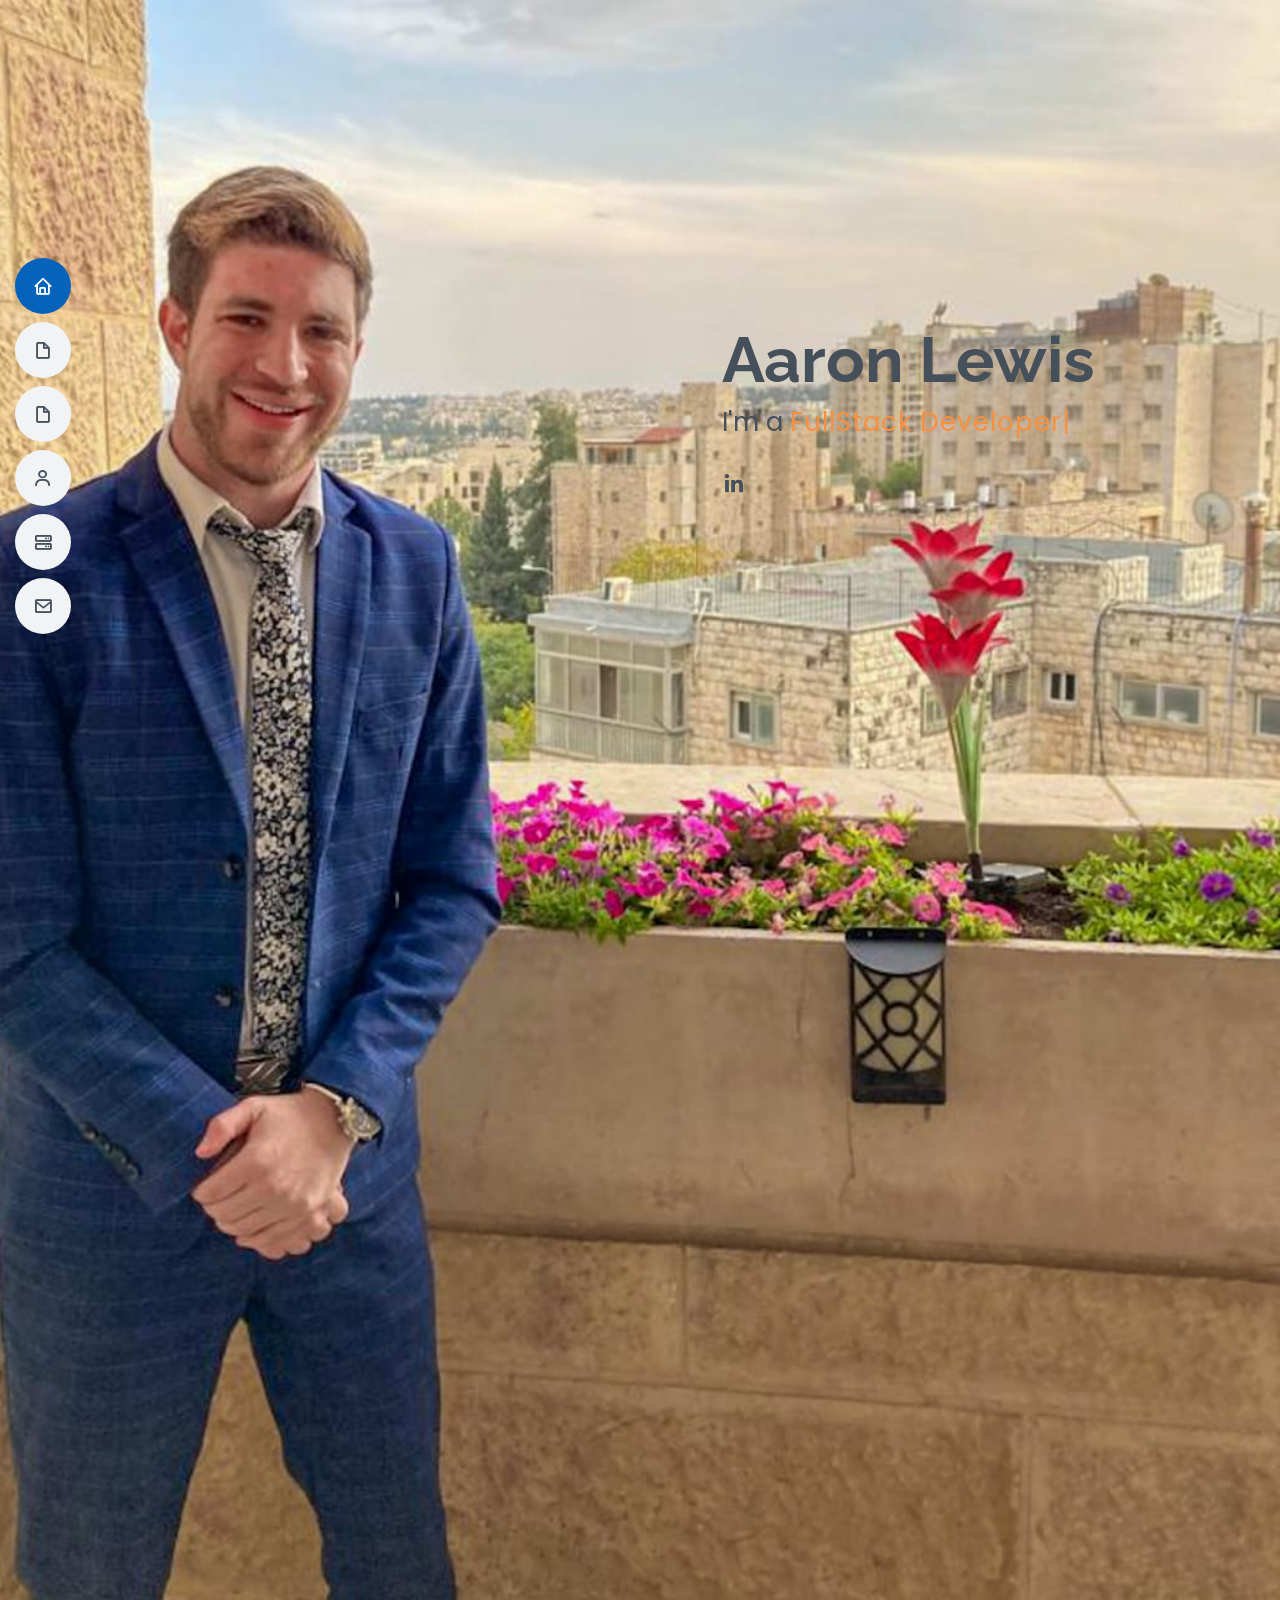
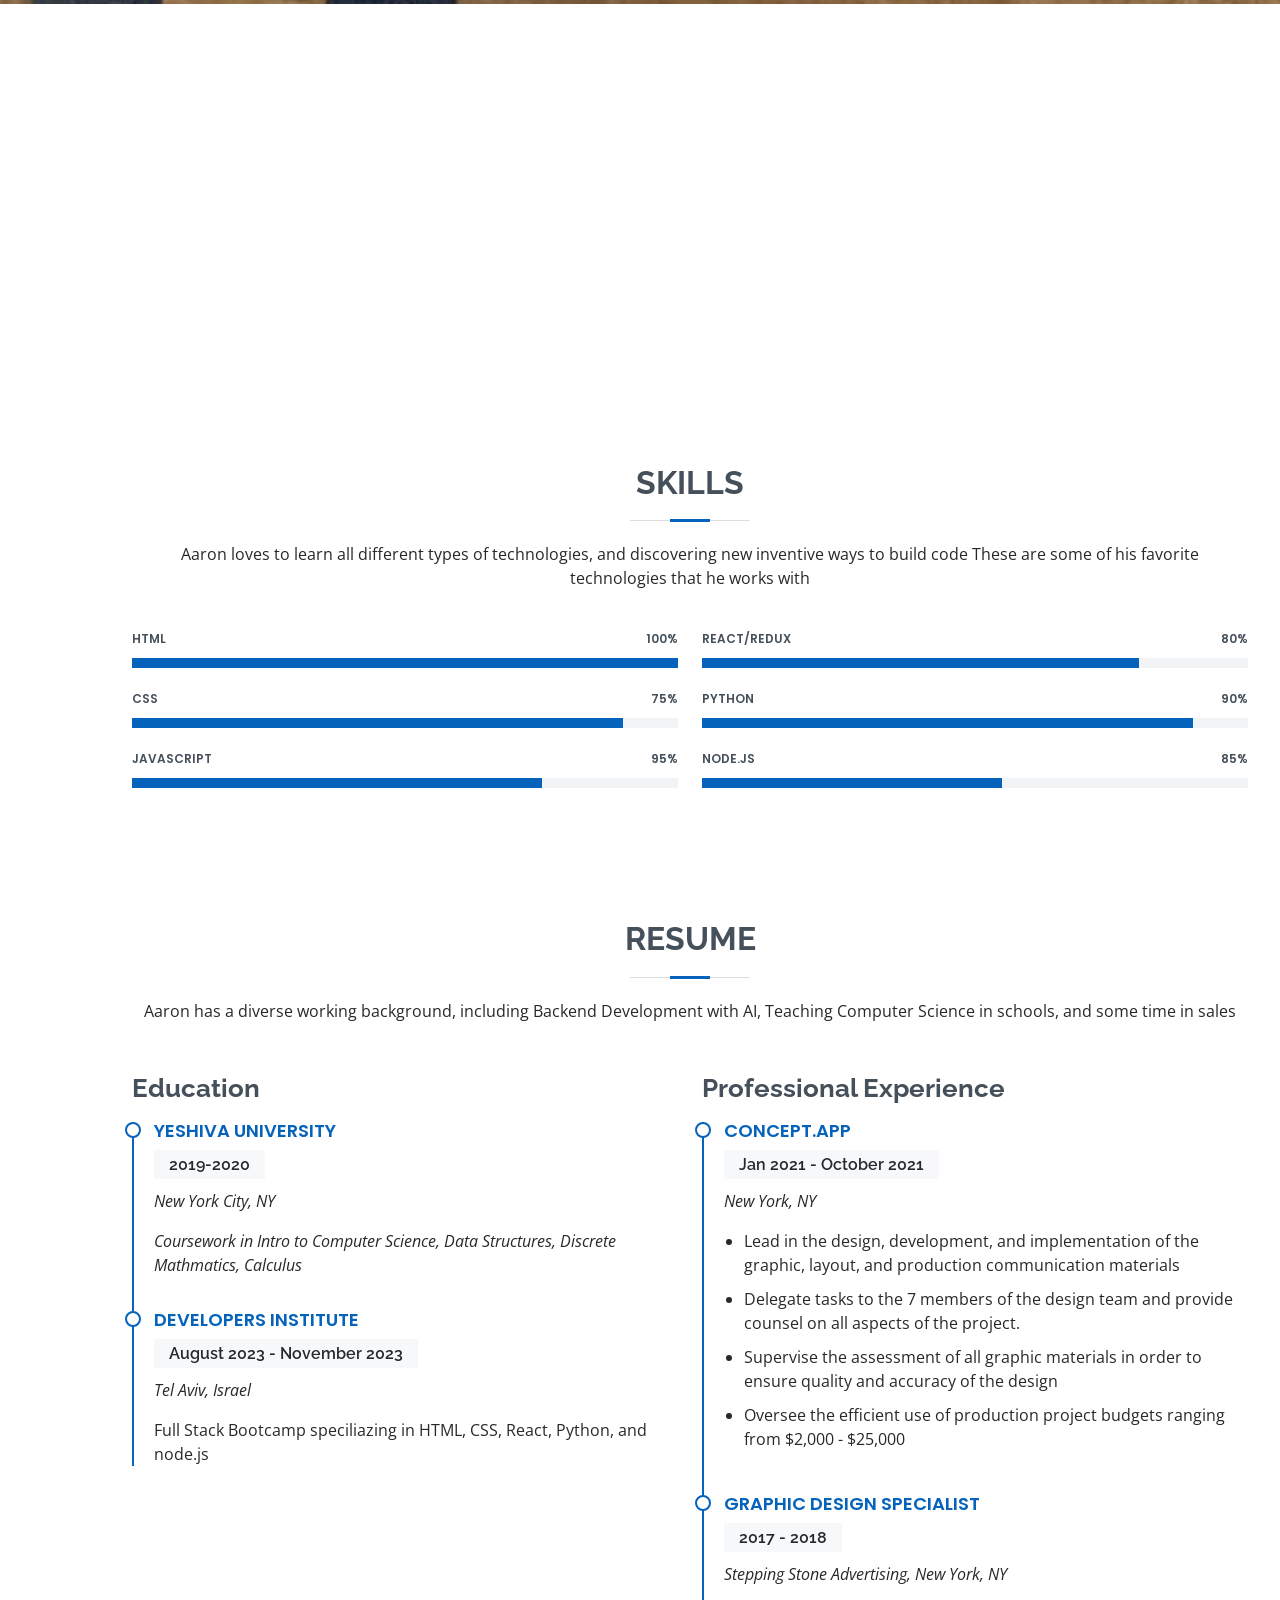
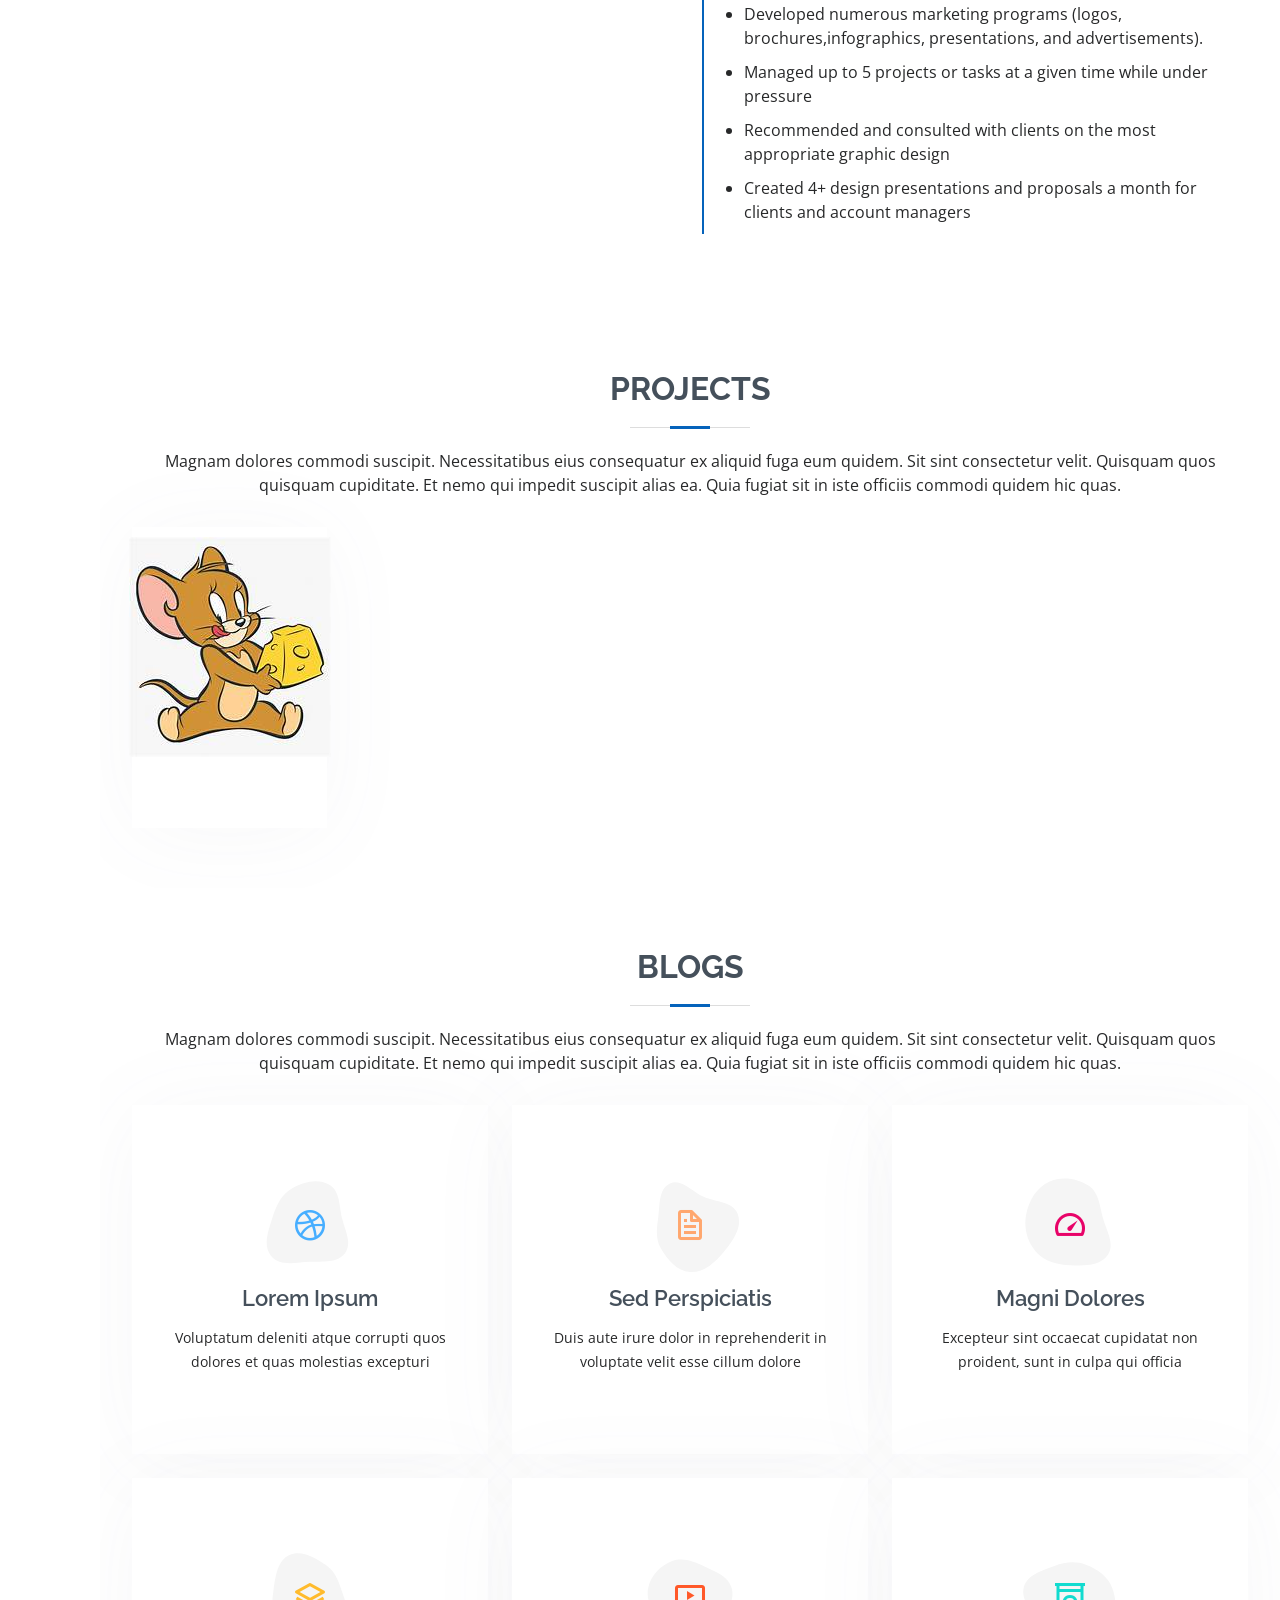
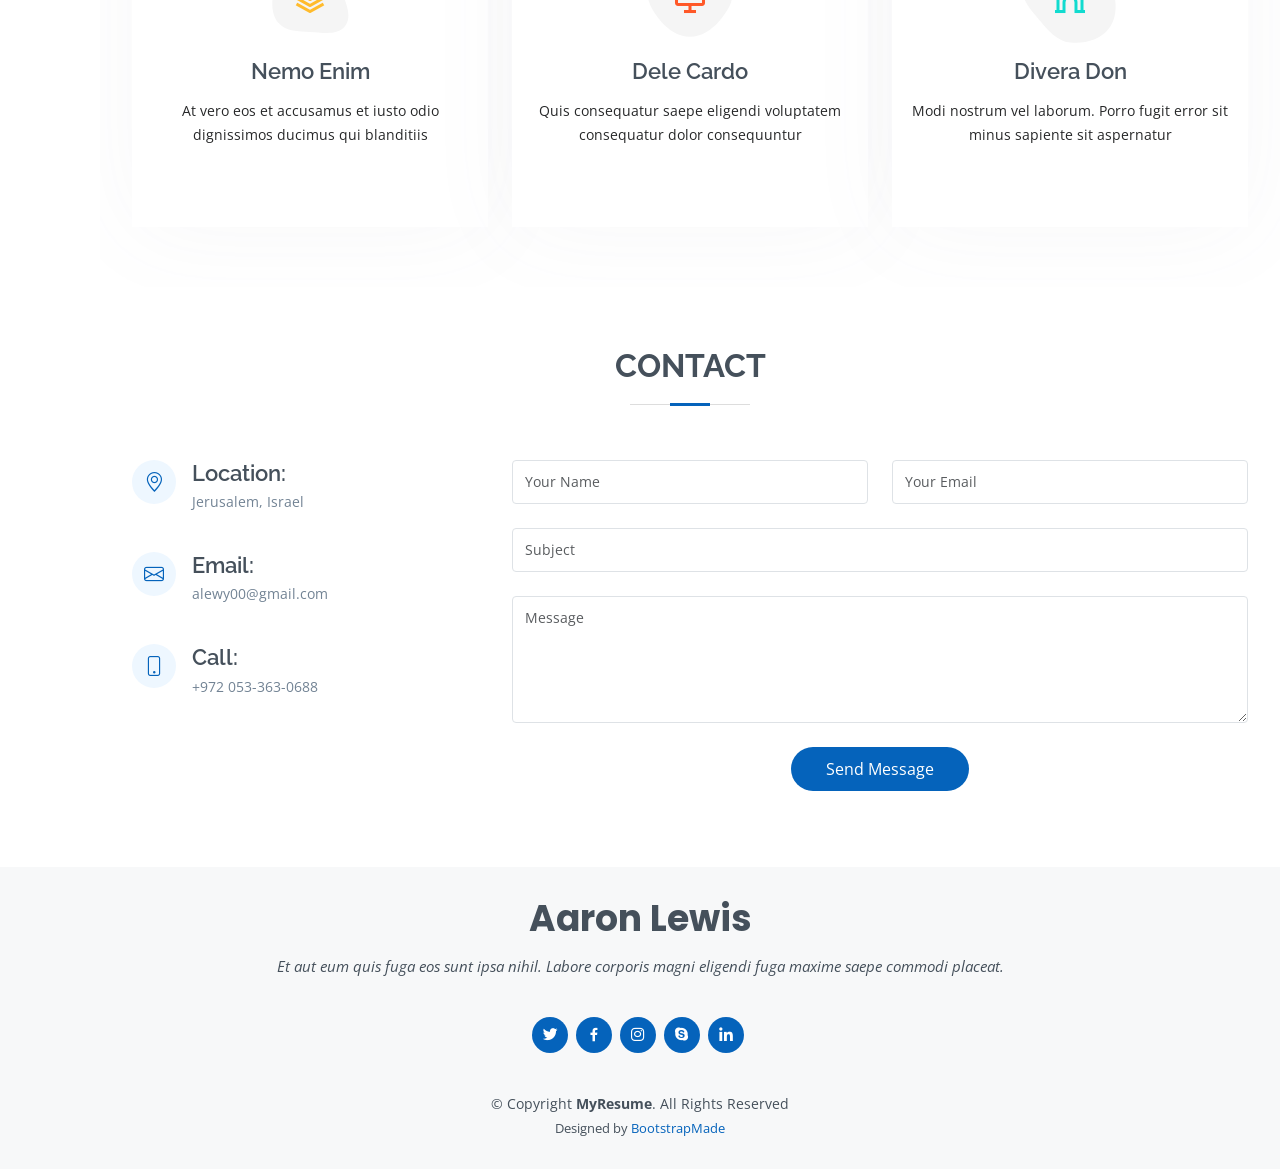
==== commit 75a6d99f: "fixed format" ====
--- a/index.html
+++ b/index.html
@@ -104,7 +104,7 @@
           I'm a
           <span
             class="typed"
-            data-typed-items="FullStack Developer, Python Developer, Ruby on Rails Developer "
+            data-typed-items="FullStack Developer, Python Developer,JavaScript Developer"
           ></span>
         </p>
         <div class="social-links">
@@ -128,10 +128,9 @@
           <div class="section-title">
             <h2>Skills</h2>
             <p>
-              Magnam dolores commodi suscipit. Necessitatibus eius consequatur
-              ex aliquid fuga eum quidem. Sit sint consectetur velit. Quisquam
-              quos quisquam cupiditate. Et nemo qui impedit suscipit alias ea.
-              Quia fugiat sit in iste officiis commodi quidem hic quas.
+              Aaron loves to learn all different types of technologies, and
+              discovering new inventive ways to build code These are some of his
+              favorite technologies that he works with
             </p>
           </div>
 
@@ -151,7 +150,7 @@
               </div>
 
               <div class="progress">
-                <span class="skill">CSS <i class="val">90%</i></span>
+                <span class="skill">CSS <i class="val">75%</i></span>
                 <div class="progress-bar-wrap">
                   <div
                     class="progress-bar"
@@ -164,7 +163,7 @@
               </div>
 
               <div class="progress">
-                <span class="skill">JavaScript <i class="val">75%</i></span>
+                <span class="skill">JavaScript <i class="val">95%</i></span>
                 <div class="progress-bar-wrap">
                   <div
                     class="progress-bar"
@@ -179,7 +178,7 @@
 
             <div class="col-lg-6">
               <div class="progress">
-                <span class="skill">PHP <i class="val">80%</i></span>
+                <span class="skill">React/Redux <i class="val">80%</i></span>
                 <div class="progress-bar-wrap">
                   <div
                     class="progress-bar"
@@ -192,7 +191,7 @@
               </div>
 
               <div class="progress">
-                <span class="skill">WordPress/CMS <i class="val">90%</i></span>
+                <span class="skill">Python<i class="val">90%</i></span>
                 <div class="progress-bar-wrap">
                   <div
                     class="progress-bar"
@@ -205,7 +204,7 @@
               </div>
 
               <div class="progress">
-                <span class="skill">Photoshop <i class="val">55%</i></span>
+                <span class="skill">Node.js<i class="val">85%</i></span>
                 <div class="progress-bar-wrap">
                   <div
                     class="progress-bar"
@@ -228,10 +227,9 @@
           <div class="section-title">
             <h2>Resume</h2>
             <p>
-              Magnam dolores commodi suscipit. Necessitatibus eius consequatur
-              ex aliquid fuga eum quidem. Sit sint consectetur velit. Quisquam
-              quos quisquam cupiditate. Et nemo qui impedit suscipit alias ea.
-              Quia fugiat sit in iste officiis commodi quidem hic quas.
+              Aaron has a diverse working background, including Backend
+              Development with AI, Teaching Computer Science in schools, and
+              some time in sales
             </p>
           </div>
 
@@ -245,7 +243,7 @@
                 <p>
                   <em
                     >Coursework in Intro to Computer Science, Data Structures,
-                    Discrete Mathmatics</em
+                    Discrete Mathmatics, Calculus</em
                   >
                 </p>
               </div>
@@ -254,17 +252,17 @@
                 <h5>August 2023 - November 2023</h5>
                 <p><em>Tel Aviv, Israel</em></p>
                 <p>
-                  Full Stack Bootcamp speciliazing in HTML, CSS, React, and
-                  Python
+                  Full Stack Bootcamp speciliazing in HTML, CSS, React, Python,
+                  and node.js
                 </p>
               </div>
             </div>
             <div class="col-lg-6">
               <h3 class="resume-title">Professional Experience</h3>
               <div class="resume-item">
-                <h4>Senior graphic design specialist</h4>
-                <h5>2019 - Present</h5>
-                <p><em>Experion, New York, NY </em></p>
+                <h4>Concept.app</h4>
+                <h5>Jan 2021 - October 2021</h5>
+                <p><em>New York, NY </em></p>
                 <ul>
                   <li>
                     Lead in the design, development, and implementation of the
@@ -347,12 +345,11 @@
                       d="M300,521.0016835830174C376.1290562159157,517.8887921683347,466.0731472004068,529.7835943286574,510.70327084640275,468.03025145048787C554.3714126377745,407.6079735673963,508.03601936045806,328.9844924480964,491.2728898941984,256.3432110539036C474.5976632858925,184.082847569629,479.9380746630129,96.60480741107993,416.23090153303,58.64404602377083C348.86323505073057,18.502131276798302,261.93793281208167,40.57373210992963,193.5410806939664,78.93577620505333C130.42746243093433,114.334589627462,98.30271207620316,179.96522072025542,76.75703585869454,249.04625023123273C51.97151888228291,328.5150500222984,13.704378332031375,421.85034740162234,66.52175969318436,486.19268352777647C119.04800174914682,550.1803526380478,217.28368757567262,524.383925680826,300,521.0016835830174"
                     ></path>
                   </svg>
-                  <i class="bx bxl-dribbble"></i>
+                  <i class=""><img src="assets/img/jerry.jpeg" alt="" /></i>
                 </div>
                 <h4><a href="">MouseTrapped</a></h4>
                 <p>
-                  Voluptatum deleniti atque corrupti quos dolores et quas
-                  molestias excepturi
+                  <a href="https://alewy00.github.io/Mouse-trapped/"></a>
                 </p>
               </div>
             </div>
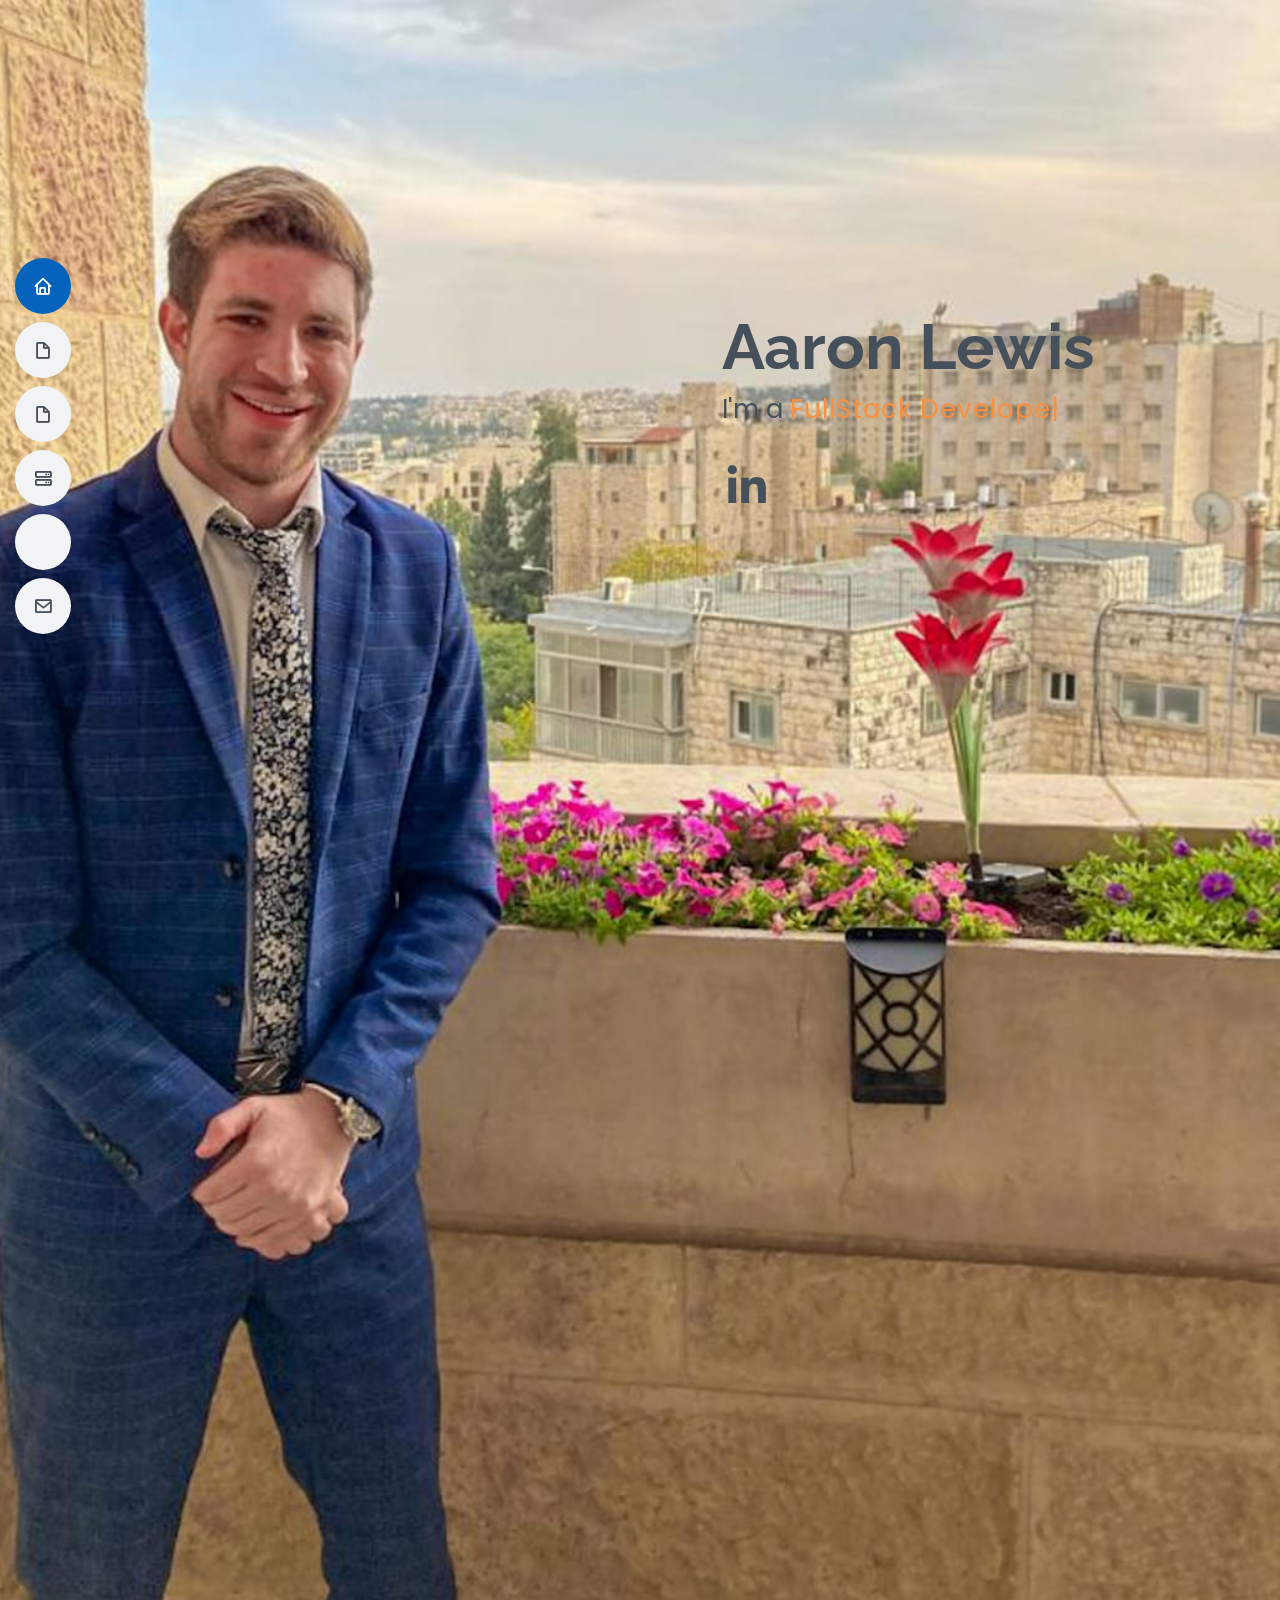
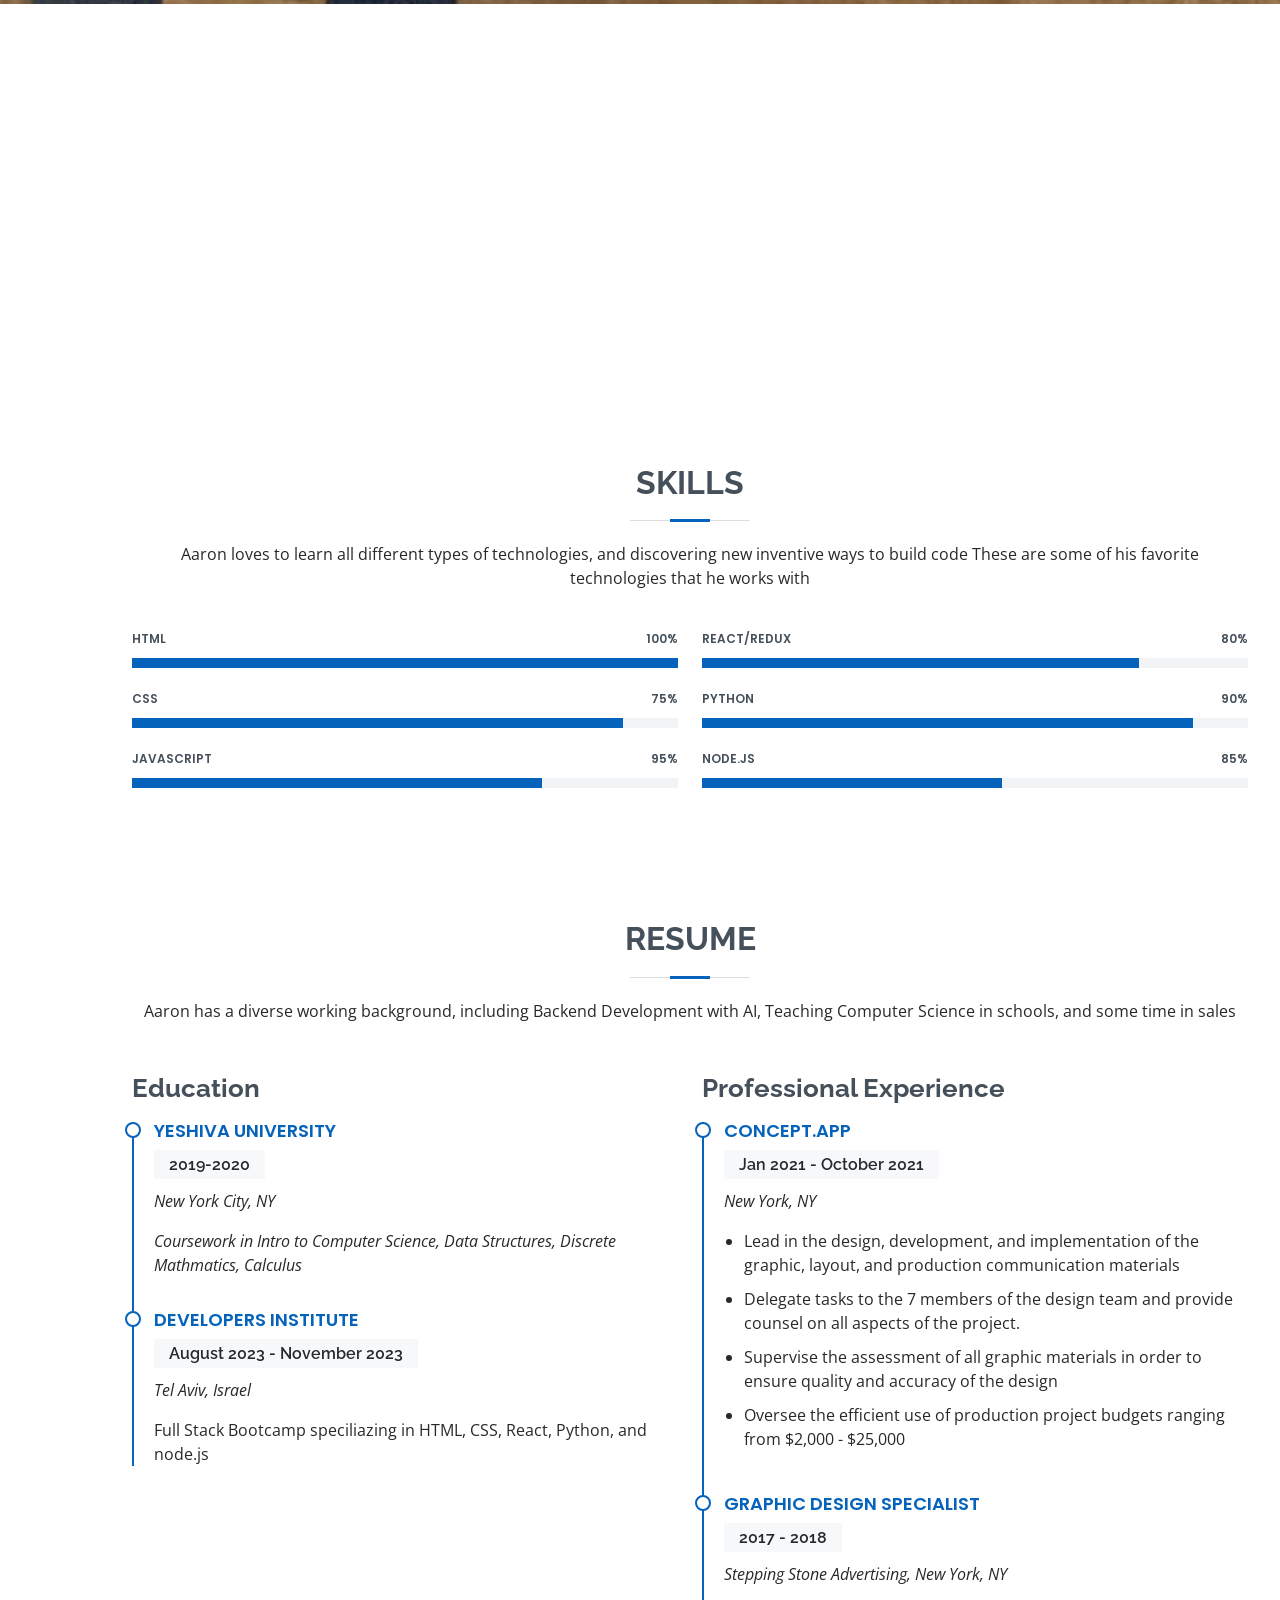
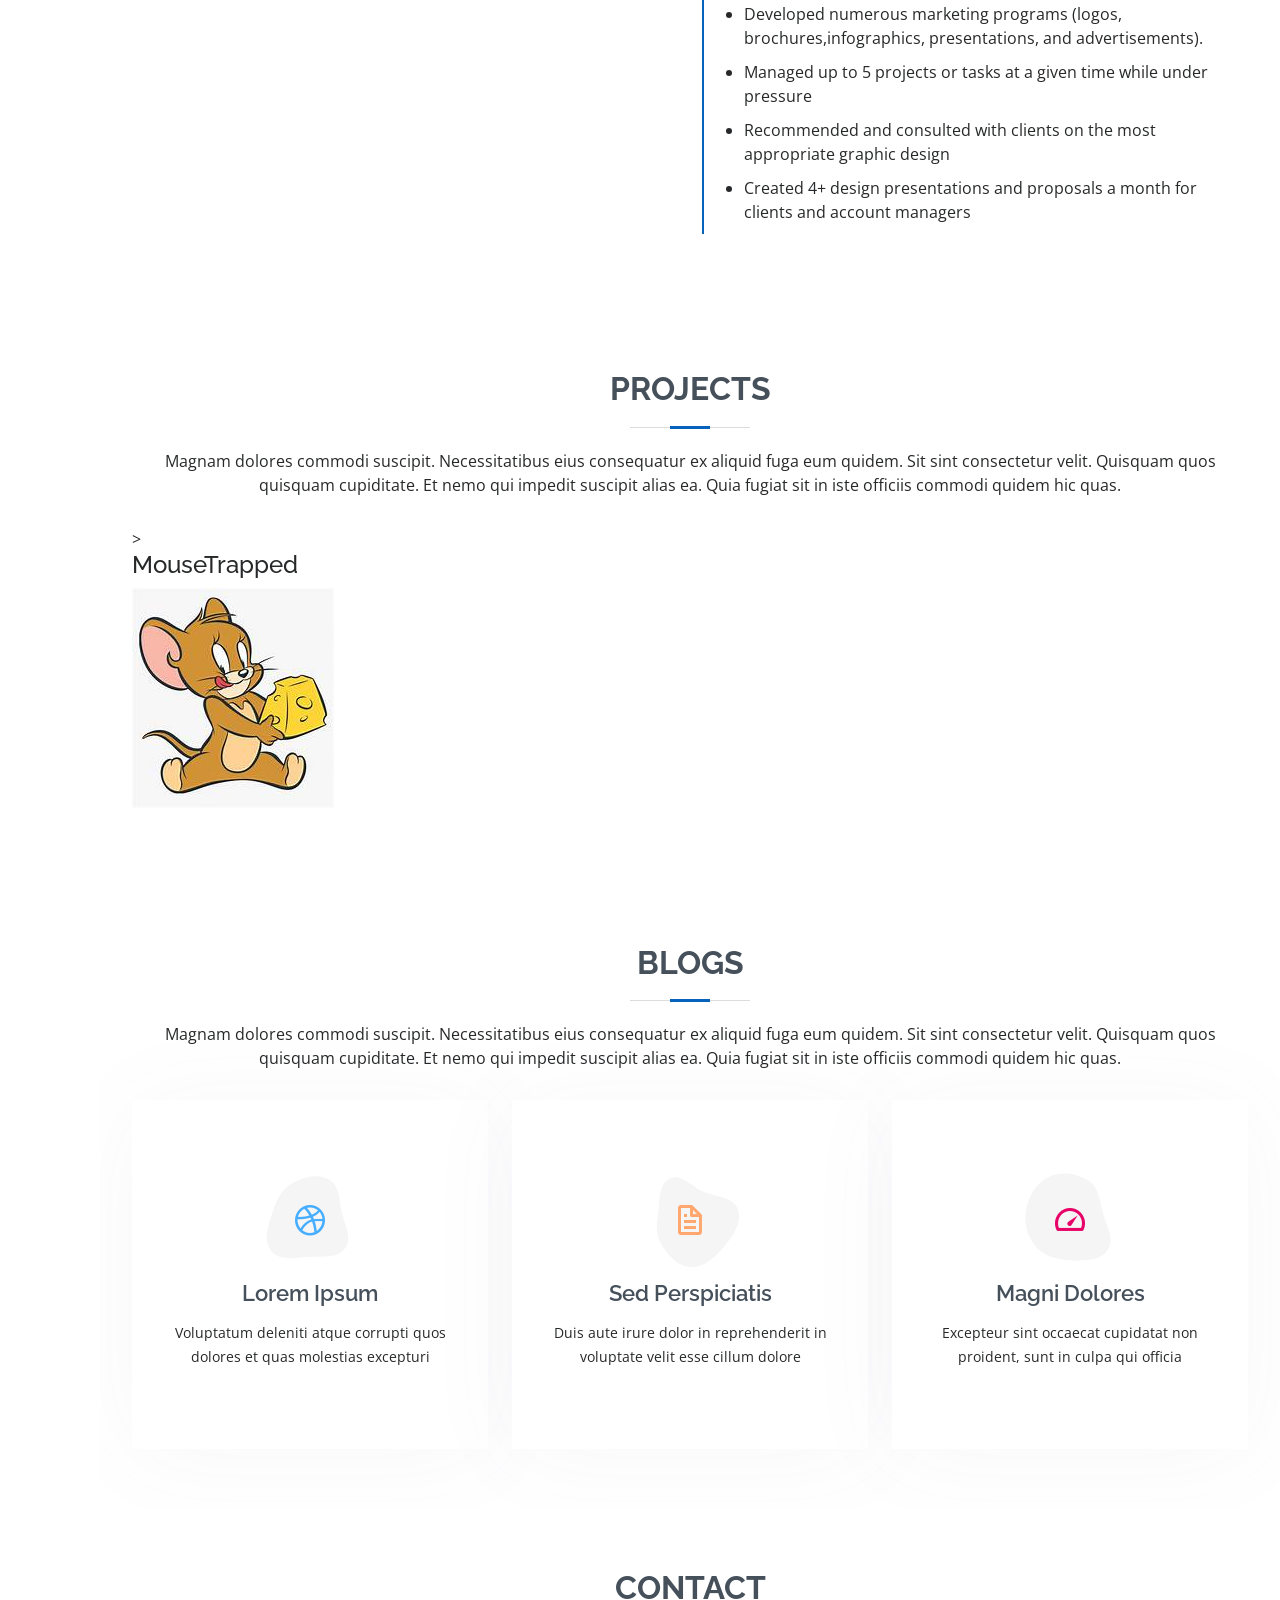
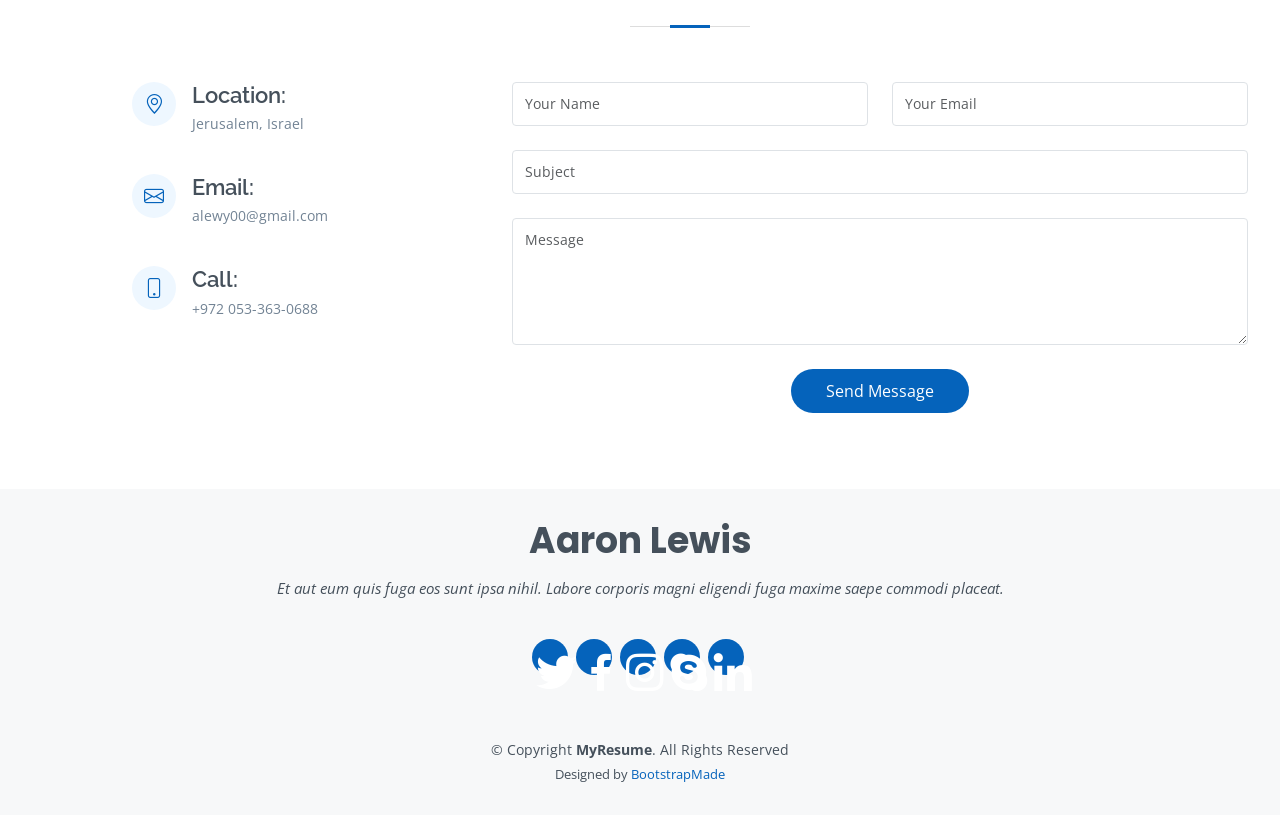
==== commit f2b05f1a: "fixed links" ====
--- a/index.html
+++ b/index.html
@@ -72,12 +72,12 @@
           </li>
           <li>
             <a href="#project" class="nav-link scrollto"
-              ><i class="bx bx-user"></i> <span>Projects</span></a
+              ><i class="bx bx-server"></i> <span>Projects</span></a
             >
           </li>
           <li>
             <a href="#blog" class="nav-link scrollto"
-              ><i class="bx bx-server"></i> <span>Blog</span></a
+              ><i class="bx-user "></i> <span>Blog</span></a
             >
           </li>
           <li>
@@ -104,11 +104,11 @@
           I'm a
           <span
             class="typed"
-            data-typed-items="FullStack Developer, Python Developer,JavaScript Developer"
+            data-typed-items="FullStack Developer,Python Developer,JavaScript Developer"
           ></span>
         </p>
         <div class="social-links">
-          <a href="#" class="linkedin"><i class="bx bxl-linkedin"></i></a>
+          <a href="https://www.linkedin.com/in/aaron-lewis-9867821b8/" target="_blank" class="linkedin"><i class="bx bxl-linkedin"></i></a>
         </div>
       </div>
     </section>
@@ -330,28 +330,29 @@
               data-aos="zoom-in"
               data-aos-delay="100"
             >
-              <div class="icon-box iconbox-blue">
-                <div class="icon">
-                  <svg
-                    width="100"
-                    height="100"
-                    viewBox="0 0 600 600"
-                    xmlns="http://www.w3.org/2000/svg"
-                  >
-                    <path
-                      stroke="none"
-                      stroke-width="0"
-                      fill="#f5f5f5"
-                      d="M300,521.0016835830174C376.1290562159157,517.8887921683347,466.0731472004068,529.7835943286574,510.70327084640275,468.03025145048787C554.3714126377745,407.6079735673963,508.03601936045806,328.9844924480964,491.2728898941984,256.3432110539036C474.5976632858925,184.082847569629,479.9380746630129,96.60480741107993,416.23090153303,58.64404602377083C348.86323505073057,18.502131276798302,261.93793281208167,40.57373210992963,193.5410806939664,78.93577620505333C130.42746243093433,114.334589627462,98.30271207620316,179.96522072025542,76.75703585869454,249.04625023123273C51.97151888228291,328.5150500222984,13.704378332031375,421.85034740162234,66.52175969318436,486.19268352777647C119.04800174914682,550.1803526380478,217.28368757567262,524.383925680826,300,521.0016835830174"
-                    ></path>
-                  </svg>
-                  <i class=""><img src="assets/img/jerry.jpeg" alt="" /></i>
-                </div>
-                <h4><a href="">MouseTrapped</a></h4>
-                <p>
-                  <a href="https://alewy00.github.io/Mouse-trapped/"></a>
-                </p>
-              </div>
+              <!-- <div class="icon-box iconbox-blue"> -->
+              <!-- <div class="icon"> -->
+                <!-- <svg
+                  width="100"
+                  height="50"
+                  viewBox="0 0 600 600"
+                  xmlns="http://www.w3.org/2000/svg" -->
+                >
+                <!-- <path
+                    stroke="none"
+                    stroke-width="0"
+                    fill="#f5f5f5"
+                    d="M300,521.0016835830174C376.1290562159157,517.8887921683347,466.0731472004068,529.7835943286574,510.70327084640275,468.03025145048787C554.3714126377745,407.6079735673963,508.03601936045806,328.9844924480964,491.2728898941984,256.3432110539036C474.5976632858925,184.082847569629,479.9380746630129,96.60480741107993,416.23090153303,58.64404602377083C348.86323505073057,18.502131276798302,261.93793281208167,40.57373210992963,193.5410806939664,78.93577620505333C130.42746243093433,114.334589627462,98.30271207620316,179.96522072025542,76.75703585869454,249.04625023123273C51.97151888228291,328.5150500222984,13.704378332031375,421.85034740162234,66.52175969318436,486.19268352777647C119.04800174914682,550.1803526380478,217.28368757567262,524.383925680826,300,521.0016835830174"
+                  ></path> -->
+                <!-- </svg> -->
+              </div>
+              <h4>MouseTrapped</h4>
+
+              <a href="https://alewy00.github.io/Mouse-trapped/" target="_blank">
+                <i class=""><img src="assets/img/jerry.jpeg" alt="" /></i>
+              </a>
+              <p></p>
+              <!-- </div> -->
             </div>
           </div>
         </div>
@@ -460,97 +461,7 @@
               </div>
             </div>
 
-            <div
-              class="col-lg-4 col-md-6 d-flex align-items-stretch mt-4"
-              data-aos="zoom-in"
-              data-aos-delay="100"
-            >
-              <div class="icon-box iconbox-yellow">
-                <div class="icon">
-                  <svg
-                    width="100"
-                    height="100"
-                    viewBox="0 0 600 600"
-                    xmlns="http://www.w3.org/2000/svg"
-                  >
-                    <path
-                      stroke="none"
-                      stroke-width="0"
-                      fill="#f5f5f5"
-                      d="M300,503.46388370962813C374.79870501325706,506.71871716319447,464.8034551963731,527.1746412648533,510.4981551193396,467.86667711651364C555.9287308511215,408.9015244558933,512.6030010748507,327.5744911775523,490.211057578863,256.5855673507754C471.097692560561,195.9906835881958,447.69079081568157,138.11976852964426,395.19560036434837,102.3242989838813C329.3053358748298,57.3949838291264,248.02791733380457,8.279543830951368,175.87071277845988,42.242879143198664C103.41431057327972,76.34704239035025,93.79494320519305,170.9812938413882,81.28167332365135,250.07896920659033C70.17666984294237,320.27484674793965,64.84698225790005,396.69656628748305,111.28512138212992,450.4950937839243C156.20124167950087,502.5303643271138,231.32542653798444,500.4755392045468,300,503.46388370962813"
-                    ></path>
-                  </svg>
-                  <i class="bx bx-layer"></i>
-                </div>
-                <h4><a href="">Nemo Enim</a></h4>
-                <p>
-                  At vero eos et accusamus et iusto odio dignissimos ducimus qui
-                  blanditiis
-                </p>
-              </div>
-            </div>
-
-            <div
-              class="col-lg-4 col-md-6 d-flex align-items-stretch mt-4"
-              data-aos="zoom-in"
-              data-aos-delay="200"
-            >
-              <div class="icon-box iconbox-red">
-                <div class="icon">
-                  <svg
-                    width="100"
-                    height="100"
-                    viewBox="0 0 600 600"
-                    xmlns="http://www.w3.org/2000/svg"
-                  >
-                    <path
-                      stroke="none"
-                      stroke-width="0"
-                      fill="#f5f5f5"
-                      d="M300,532.3542879108572C369.38199826031484,532.3153073249985,429.10787420159085,491.63046689027357,474.5244479745417,439.17860296908856C522.8885846962883,383.3225815378663,569.1668002868075,314.3205725914397,550.7432151929288,242.7694973846089C532.6665558377875,172.5657663291529,456.2379748765914,142.6223662098291,390.3689995646985,112.34683881706744C326.66090330228417,83.06452184765237,258.84405631176094,53.51806209861945,193.32584062364296,78.48882559362697C121.61183558270385,105.82097193414197,62.805066853699245,167.19869350419734,48.57481801355237,242.6138429142374C34.843463184063346,315.3850353017275,76.69343916112496,383.4422959591041,125.22947124332185,439.3748458443577C170.7312796277747,491.8107796887764,230.57421082200815,532.3932930995766,300,532.3542879108572"
-                    ></path>
-                  </svg>
-                  <i class="bx bx-slideshow"></i>
-                </div>
-                <h4><a href="">Dele Cardo</a></h4>
-                <p>
-                  Quis consequatur saepe eligendi voluptatem consequatur dolor
-                  consequuntur
-                </p>
-              </div>
-            </div>
-
-            <div
-              class="col-lg-4 col-md-6 d-flex align-items-stretch mt-4"
-              data-aos="zoom-in"
-              data-aos-delay="300"
-            >
-              <div class="icon-box iconbox-teal">
-                <div class="icon">
-                  <svg
-                    width="100"
-                    height="100"
-                    viewBox="0 0 600 600"
-                    xmlns="http://www.w3.org/2000/svg"
-                  >
-                    <path
-                      stroke="none"
-                      stroke-width="0"
-                      fill="#f5f5f5"
-                      d="M300,566.797414625762C385.7384707136149,576.1784315230908,478.7894351017131,552.8928747891023,531.9192734346935,484.94944893311C584.6109503024035,417.5663521118492,582.489472248146,322.67544863468447,553.9536738515405,242.03673114598146C529.1557734026468,171.96086150256528,465.24506316201064,127.66468636344209,395.9583748389544,100.7403814666027C334.2173773831606,76.7482773500951,269.4350130405921,84.62216499799875,207.1952322260088,107.2889140133804C132.92018162631612,134.33871894543012,41.79353780512637,160.00259165414826,22.644507872594943,236.69541883565114C3.319112789854554,314.0945973066697,72.72355303640163,379.243833228382,124.04198916343866,440.3218312028393C172.9286146004772,498.5055451809895,224.45579914871206,558.5317968840102,300,566.797414625762"
-                    ></path>
-                  </svg>
-                  <i class="bx bx-arch"></i>
-                </div>
-                <h4><a href="">Divera Don</a></h4>
-                <p>
-                  Modi nostrum vel laborum. Porro fugit error sit minus sapiente
-                  sit aspernatur
-                </p>
-              </div>
-            </div>
-          </div>
-        </div>
+           
       </section>
       <!-- End Services Section -->
 
--- a/assets/css/style.css
+++ b/assets/css/style.css
@@ -111,6 +111,10 @@
   [data-aos-delay] {
     transition-delay: 0 !important;
   }
+}
+
+.bx {
+  font-size: 50px;
 }
 
 /*--------------------------------------------------------------
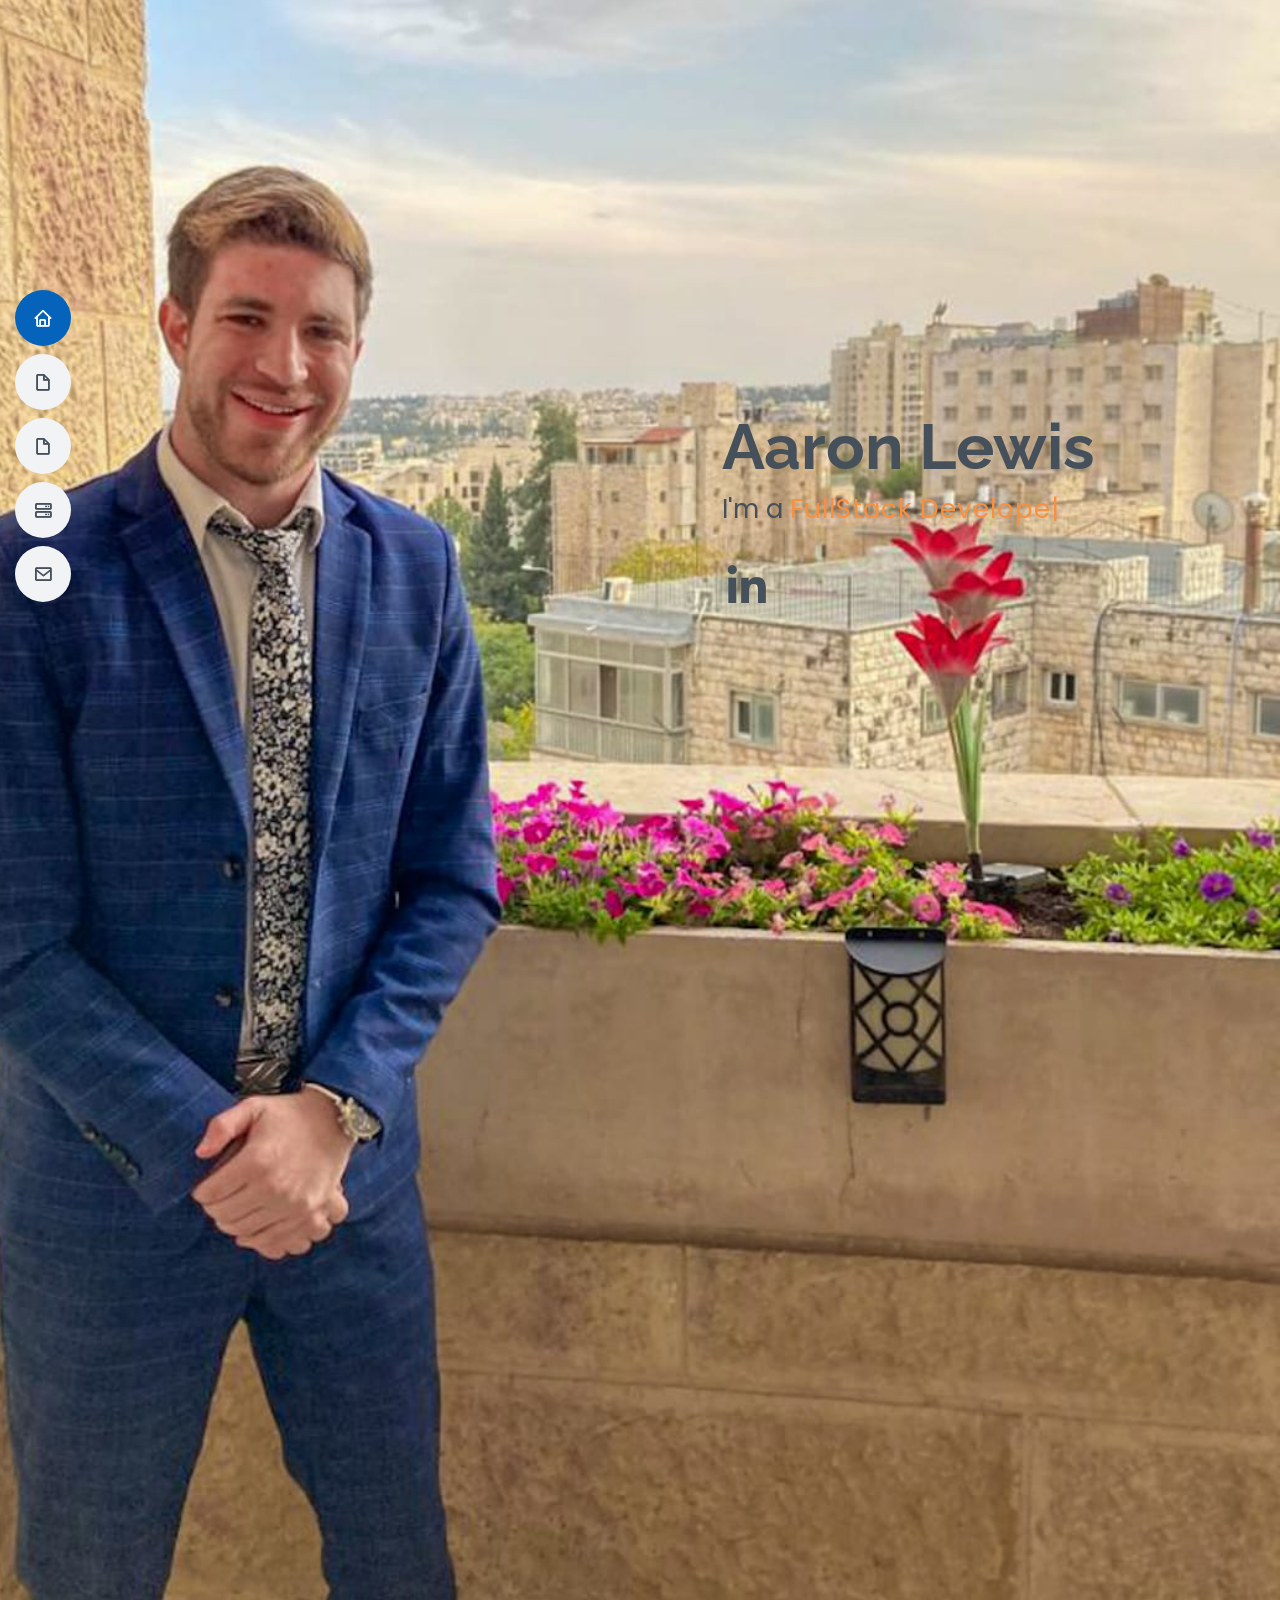
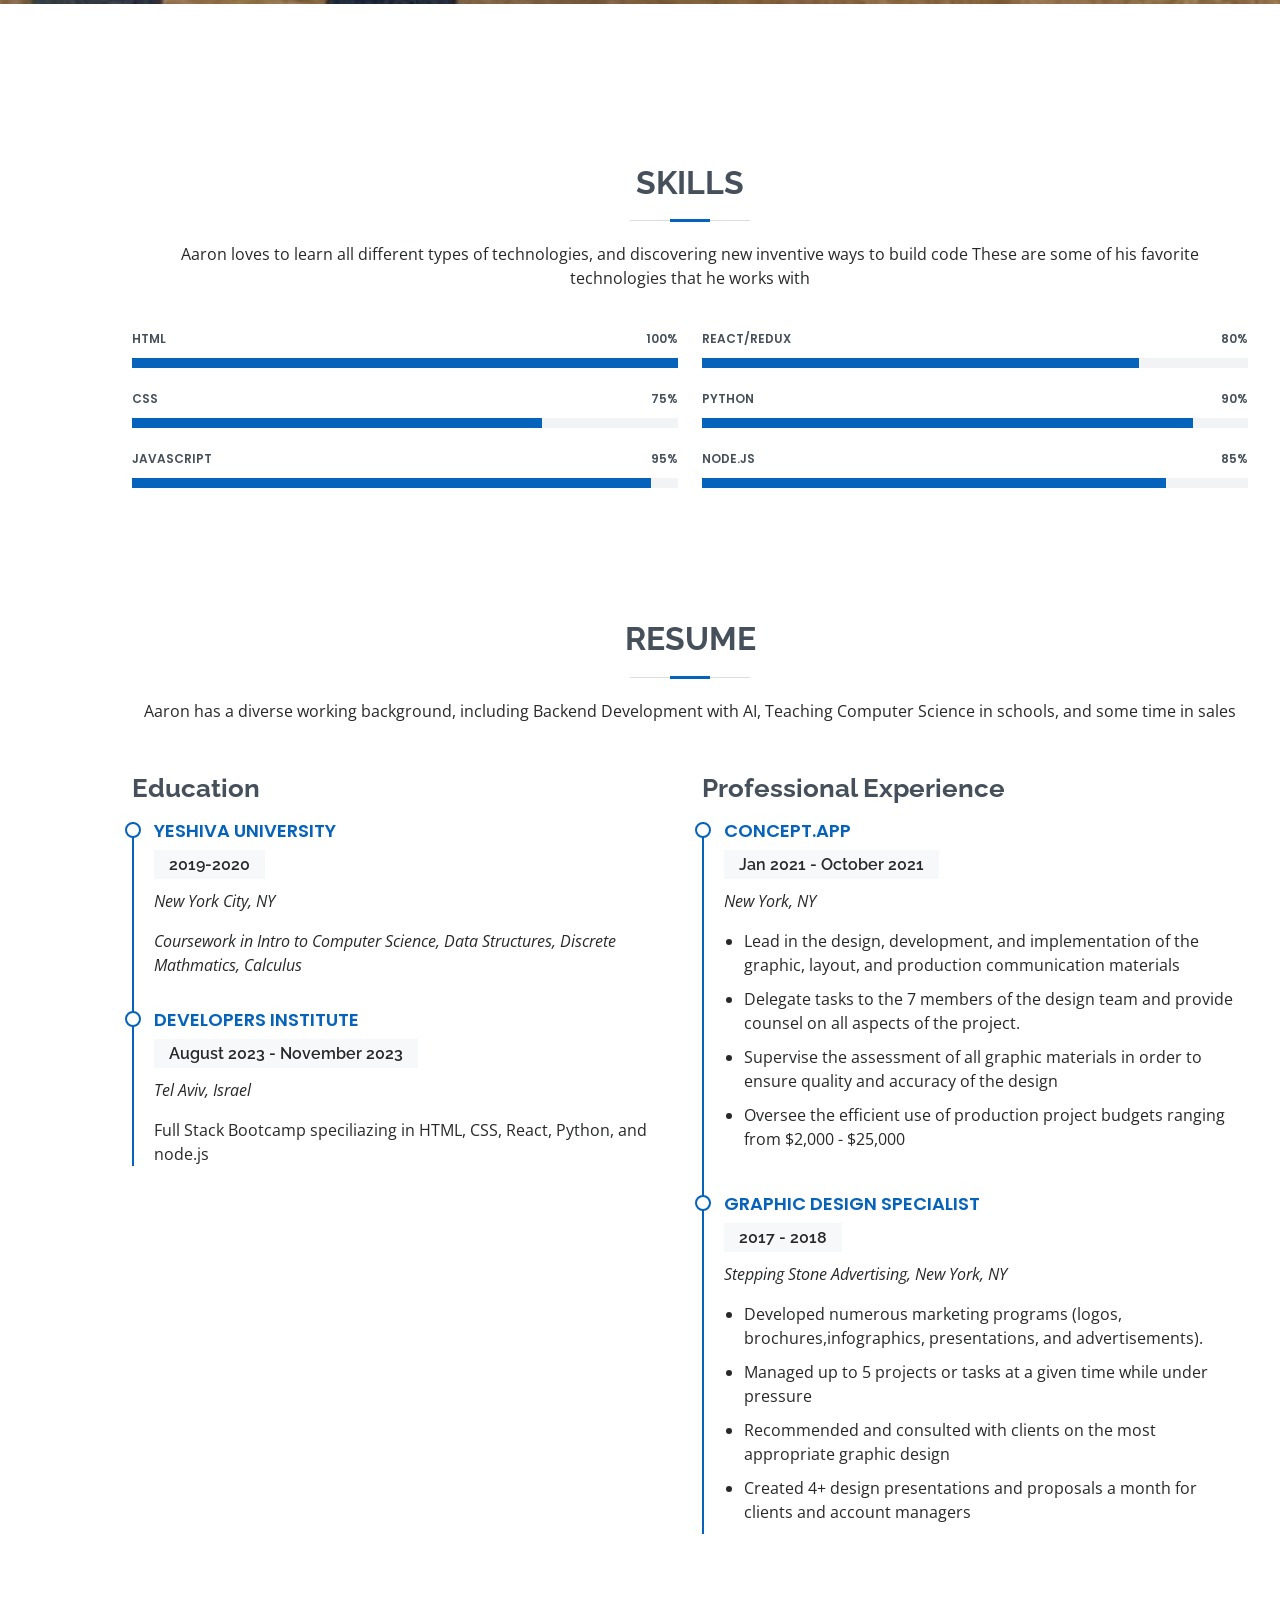
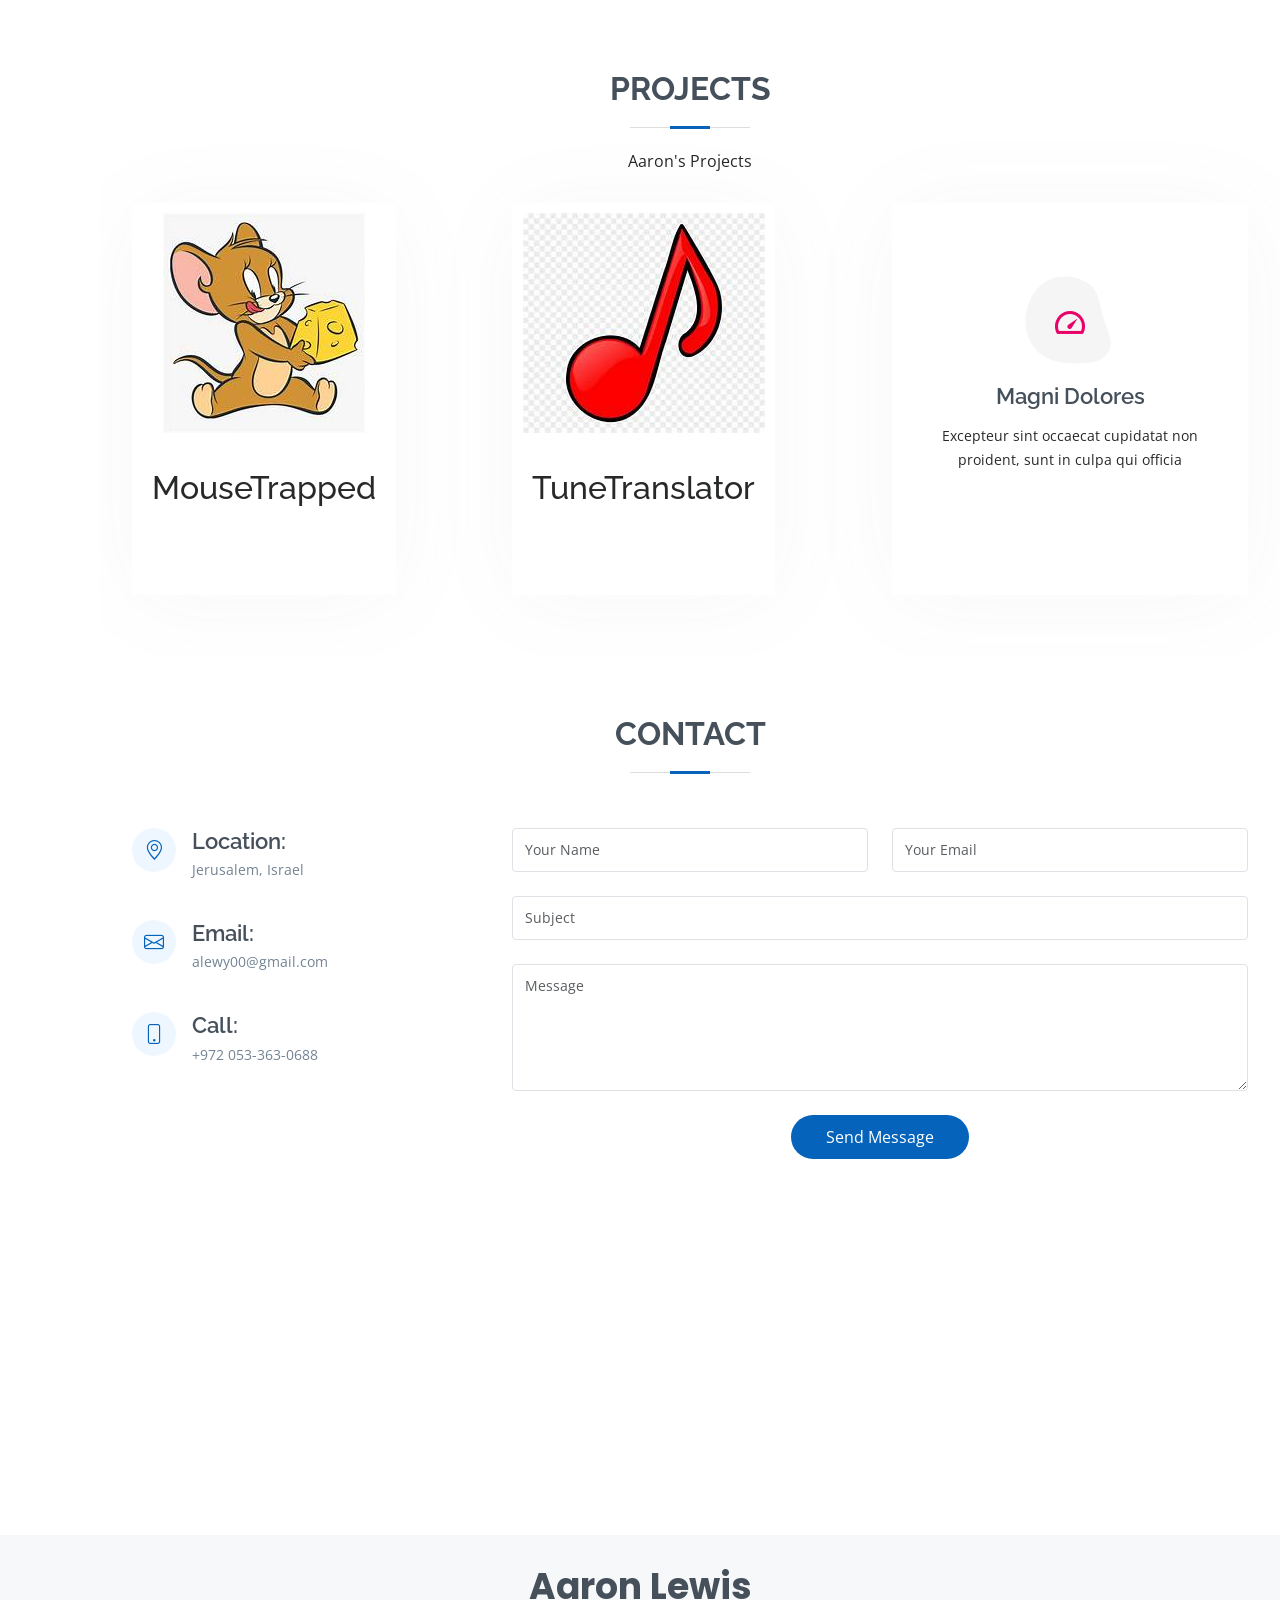
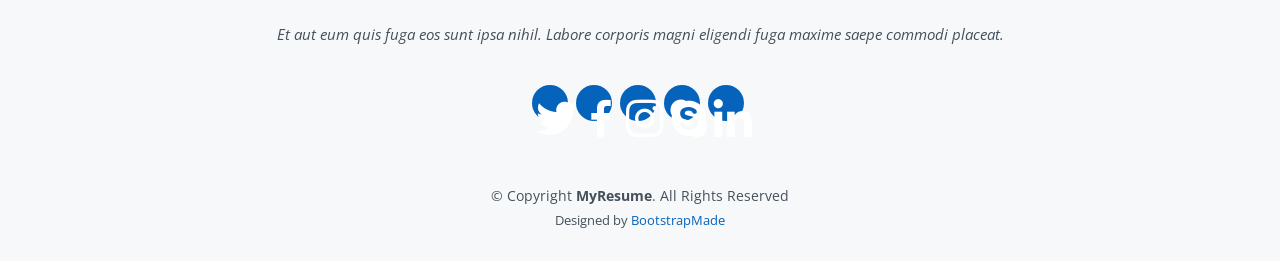
==== commit ffb61f90: "finished" ====
--- a/index.html
+++ b/index.html
@@ -56,7 +56,7 @@
       <nav id="navbar" class="navbar nav-menu">
         <ul>
           <li>
-            <a href="#hero" class="nav-link scrollto active"
+            <a href="#hero" class="nav-link scrollto"
               ><i class="bx bx-home"></i> <span>Home</span></a
             >
           </li>
@@ -71,13 +71,8 @@
             >
           </li>
           <li>
-            <a href="#project" class="nav-link scrollto"
+            <a href="#projects" class="nav-link scrollto active"
               ><i class="bx bx-server"></i> <span>Projects</span></a
-            >
-          </li>
-          <li>
-            <a href="#blog" class="nav-link scrollto"
-              ><i class="bx-user "></i> <span>Blog</span></a
             >
           </li>
           <li>
@@ -123,9 +118,10 @@
       <!-- End Facts Section -->
 
       <!-- ======= Skills Section ======= -->
-      <section id="skills" class="skills section-bg">
+      <section id="" class="skills section-bg">
         <div class="container" data-aos="fade-up">
           <div class="section-title">
+            <span id="skills"></span>
             <h2>Skills</h2>
             <p>
               Aaron loves to learn all different types of technologies, and
@@ -155,7 +151,7 @@
                   <div
                     class="progress-bar"
                     role="progressbar"
-                    aria-valuenow="90"
+                    aria-valuenow="75"
                     aria-valuemin="0"
                     aria-valuemax="100"
                   ></div>
@@ -168,7 +164,7 @@
                   <div
                     class="progress-bar"
                     role="progressbar"
-                    aria-valuenow="75"
+                    aria-valuenow="95"
                     aria-valuemin="0"
                     aria-valuemax="100"
                   ></div>
@@ -209,7 +205,7 @@
                   <div
                     class="progress-bar"
                     role="progressbar"
-                    aria-valuenow="55"
+                    aria-valuenow="85"
                     aria-valuemin="0"
                     aria-valuemax="100"
                   ></div>
@@ -311,63 +307,16 @@
       </section>
       <!-- End Resume Section -->
 
-      <!-- ======= Projects Section ======= -->
-      <section id="project" class="project">
-        <div class="container" data-aos="fade-up">
+     
+      <!-- ======= Project Section ======= -->
+      <span id="projectScroll"></span>
+      <section id="projects" class="project">
+        
+        <div id="pro" class="container" data-aos="fade-up">
           <div class="section-title">
             <h2>Projects</h2>
             <p>
-              Magnam dolores commodi suscipit. Necessitatibus eius consequatur
-              ex aliquid fuga eum quidem. Sit sint consectetur velit. Quisquam
-              quos quisquam cupiditate. Et nemo qui impedit suscipit alias ea.
-              Quia fugiat sit in iste officiis commodi quidem hic quas.
-            </p>
-          </div>
-
-          <div class="row">
-            <div
-              class="col-lg-4 col-md-6 d-flex align-items-stretch"
-              data-aos="zoom-in"
-              data-aos-delay="100"
-            >
-              <!-- <div class="icon-box iconbox-blue"> -->
-              <!-- <div class="icon"> -->
-                <!-- <svg
-                  width="100"
-                  height="50"
-                  viewBox="0 0 600 600"
-                  xmlns="http://www.w3.org/2000/svg" -->
-                >
-                <!-- <path
-                    stroke="none"
-                    stroke-width="0"
-                    fill="#f5f5f5"
-                    d="M300,521.0016835830174C376.1290562159157,517.8887921683347,466.0731472004068,529.7835943286574,510.70327084640275,468.03025145048787C554.3714126377745,407.6079735673963,508.03601936045806,328.9844924480964,491.2728898941984,256.3432110539036C474.5976632858925,184.082847569629,479.9380746630129,96.60480741107993,416.23090153303,58.64404602377083C348.86323505073057,18.502131276798302,261.93793281208167,40.57373210992963,193.5410806939664,78.93577620505333C130.42746243093433,114.334589627462,98.30271207620316,179.96522072025542,76.75703585869454,249.04625023123273C51.97151888228291,328.5150500222984,13.704378332031375,421.85034740162234,66.52175969318436,486.19268352777647C119.04800174914682,550.1803526380478,217.28368757567262,524.383925680826,300,521.0016835830174"
-                  ></path> -->
-                <!-- </svg> -->
-              </div>
-              <h4>MouseTrapped</h4>
-
-              <a href="https://alewy00.github.io/Mouse-trapped/" target="_blank">
-                <i class=""><img src="assets/img/jerry.jpeg" alt="" /></i>
-              </a>
-              <p></p>
-              <!-- </div> -->
-            </div>
-          </div>
-        </div>
-      </section>
-      <!-- ======= Blogs Section ======= -->
-      <section id="blog" class="blog">
-        <div class="container" data-aos="fade-up">
-          <div class="section-title">
-            <h2>Blogs</h2>
-            <p>
-              Magnam dolores commodi suscipit. Necessitatibus eius consequatur
-              ex aliquid fuga eum quidem. Sit sint consectetur velit. Quisquam
-              quos quisquam cupiditate. Et nemo qui impedit suscipit alias ea.
-              Quia fugiat sit in iste officiis commodi quidem hic quas.
-            </p>
+              Aaron's Projects
           </div>
 
           <div class="row">
@@ -391,13 +340,17 @@
                       d="M300,521.0016835830174C376.1290562159157,517.8887921683347,466.0731472004068,529.7835943286574,510.70327084640275,468.03025145048787C554.3714126377745,407.6079735673963,508.03601936045806,328.9844924480964,491.2728898941984,256.3432110539036C474.5976632858925,184.082847569629,479.9380746630129,96.60480741107993,416.23090153303,58.64404602377083C348.86323505073057,18.502131276798302,261.93793281208167,40.57373210992963,193.5410806939664,78.93577620505333C130.42746243093433,114.334589627462,98.30271207620316,179.96522072025542,76.75703585869454,249.04625023123273C51.97151888228291,328.5150500222984,13.704378332031375,421.85034740162234,66.52175969318436,486.19268352777647C119.04800174914682,550.1803526380478,217.28368757567262,524.383925680826,300,521.0016835830174"
                     ></path>
                   </svg>
-                  <i class="bx bxl-dribbble"></i>
-                </div>
-                <h4><a href="">Lorem Ipsum</a></h4>
-                <p>
-                  Voluptatum deleniti atque corrupti quos dolores et quas
-                  molestias excepturi
-                </p>
+          
+                  <a href="https://alewy00.github.io/Mouse-trapped/" target="_blank">
+                    <i class=""><img src="assets/img/jerry.jpeg" alt="" /></i>
+                  </a>
+                  
+                </div>
+                <br>
+                <br>
+                <br>
+                <br>
+                <h2>MouseTrapped</h2>
               </div>
             </div>
 
@@ -421,13 +374,15 @@
                       d="M300,582.0697525312426C382.5290701553225,586.8405444964366,449.9789794690241,525.3245884688669,502.5850820975895,461.55621195738473C556.606425686781,396.0723002908107,615.8543463187945,314.28637112970534,586.6730223649479,234.56875336149918C558.9533121215079,158.8439757836574,454.9685369536778,164.00468322053177,381.49747125262974,130.76875717737553C312.15926192815925,99.40240125094834,248.97055460311594,18.661163978235184,179.8680185752513,50.54337015887873C110.5421016452524,82.52863877960104,119.82277516462835,180.83849132639028,109.12597500060166,256.43424936330496C100.08760227029461,320.3096726198365,92.17705696193138,384.0621239912766,124.79988738764834,439.7174275375508C164.83382741302287,508.01625554203684,220.96474134820875,577.5009287672846,300,582.0697525312426"
                     ></path>
                   </svg>
-                  <i class="bx bx-file"></i>
-                </div>
-                <h4><a href="">Sed Perspiciatis</a></h4>
-                <p>
-                  Duis aute irure dolor in reprehenderit in voluptate velit esse
-                  cillum dolore
-                </p>
+                  <a href="https://tunetranslator.onrender.com" target="_blank">
+                    <i class=""><img src="assets/img/tune.jpg" alt="" /></i>
+                  </a>
+                </div>
+                <br>
+                <br>
+                <br>
+                <br>
+                <h2>TuneTranslator</h2>
               </div>
             </div>
 
@@ -469,6 +424,7 @@
       <!-- End Testimonials Section -->
 
       <!-- ======= Contact Section ======= -->
+      <div id="contactS">
       <section id="contact" class="contact">
         <div class="container" data-aos="fade-up">
           <div class="section-title">
@@ -561,6 +517,7 @@
           </div>
         </div>
       </section>
+    </div>
       <!-- End Contact Section -->
     </main>
     <!-- End #main -->
--- a/assets/css/style.css
+++ b/assets/css/style.css
@@ -144,6 +144,10 @@
   #main {
     margin-left: 100px;
   }
+}
+#main {
+  position: relative;
+  bottom: 300px;
 }
 
 /*--------------------------------------------------------------
@@ -360,7 +364,7 @@
 #welcome {
   position: relative;
   left: 550px;
-  bottom: 200px;
+  bottom: 100px;
 }
 
 /*--------------------------------------------------------------
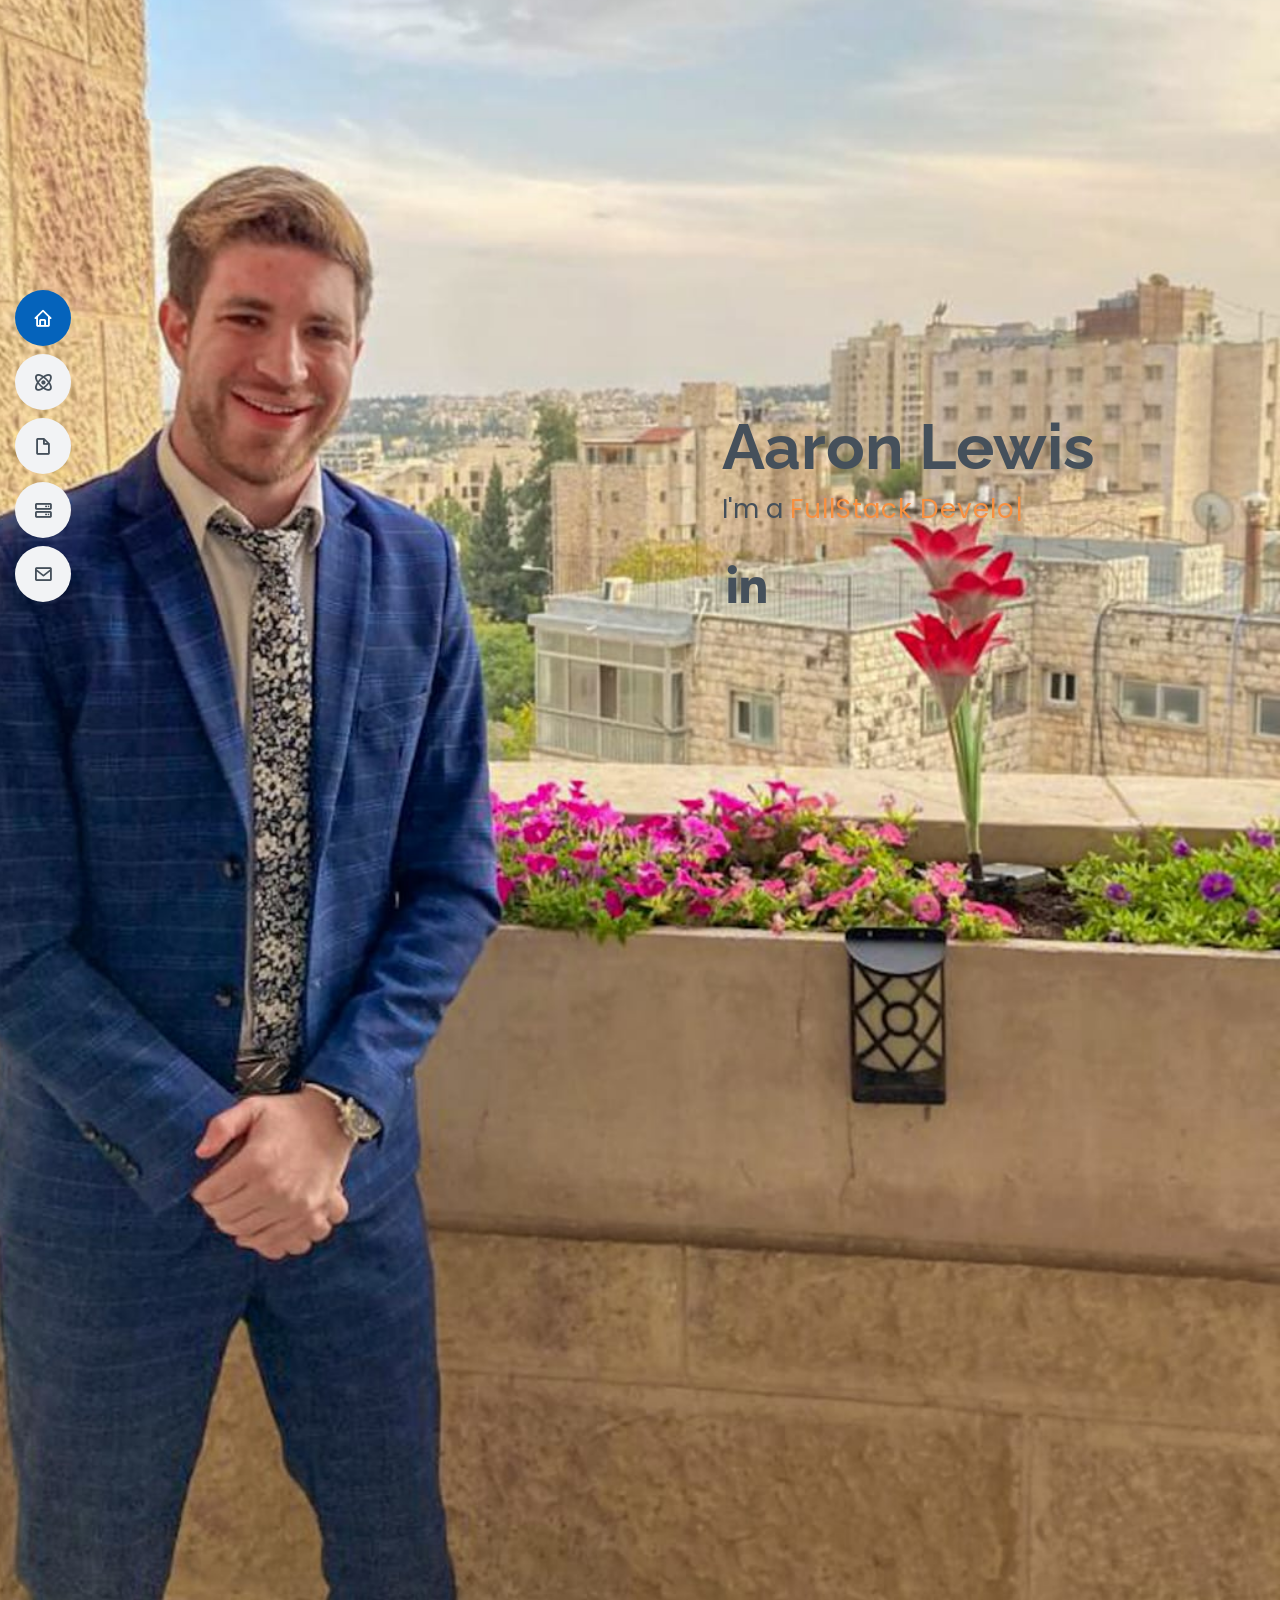
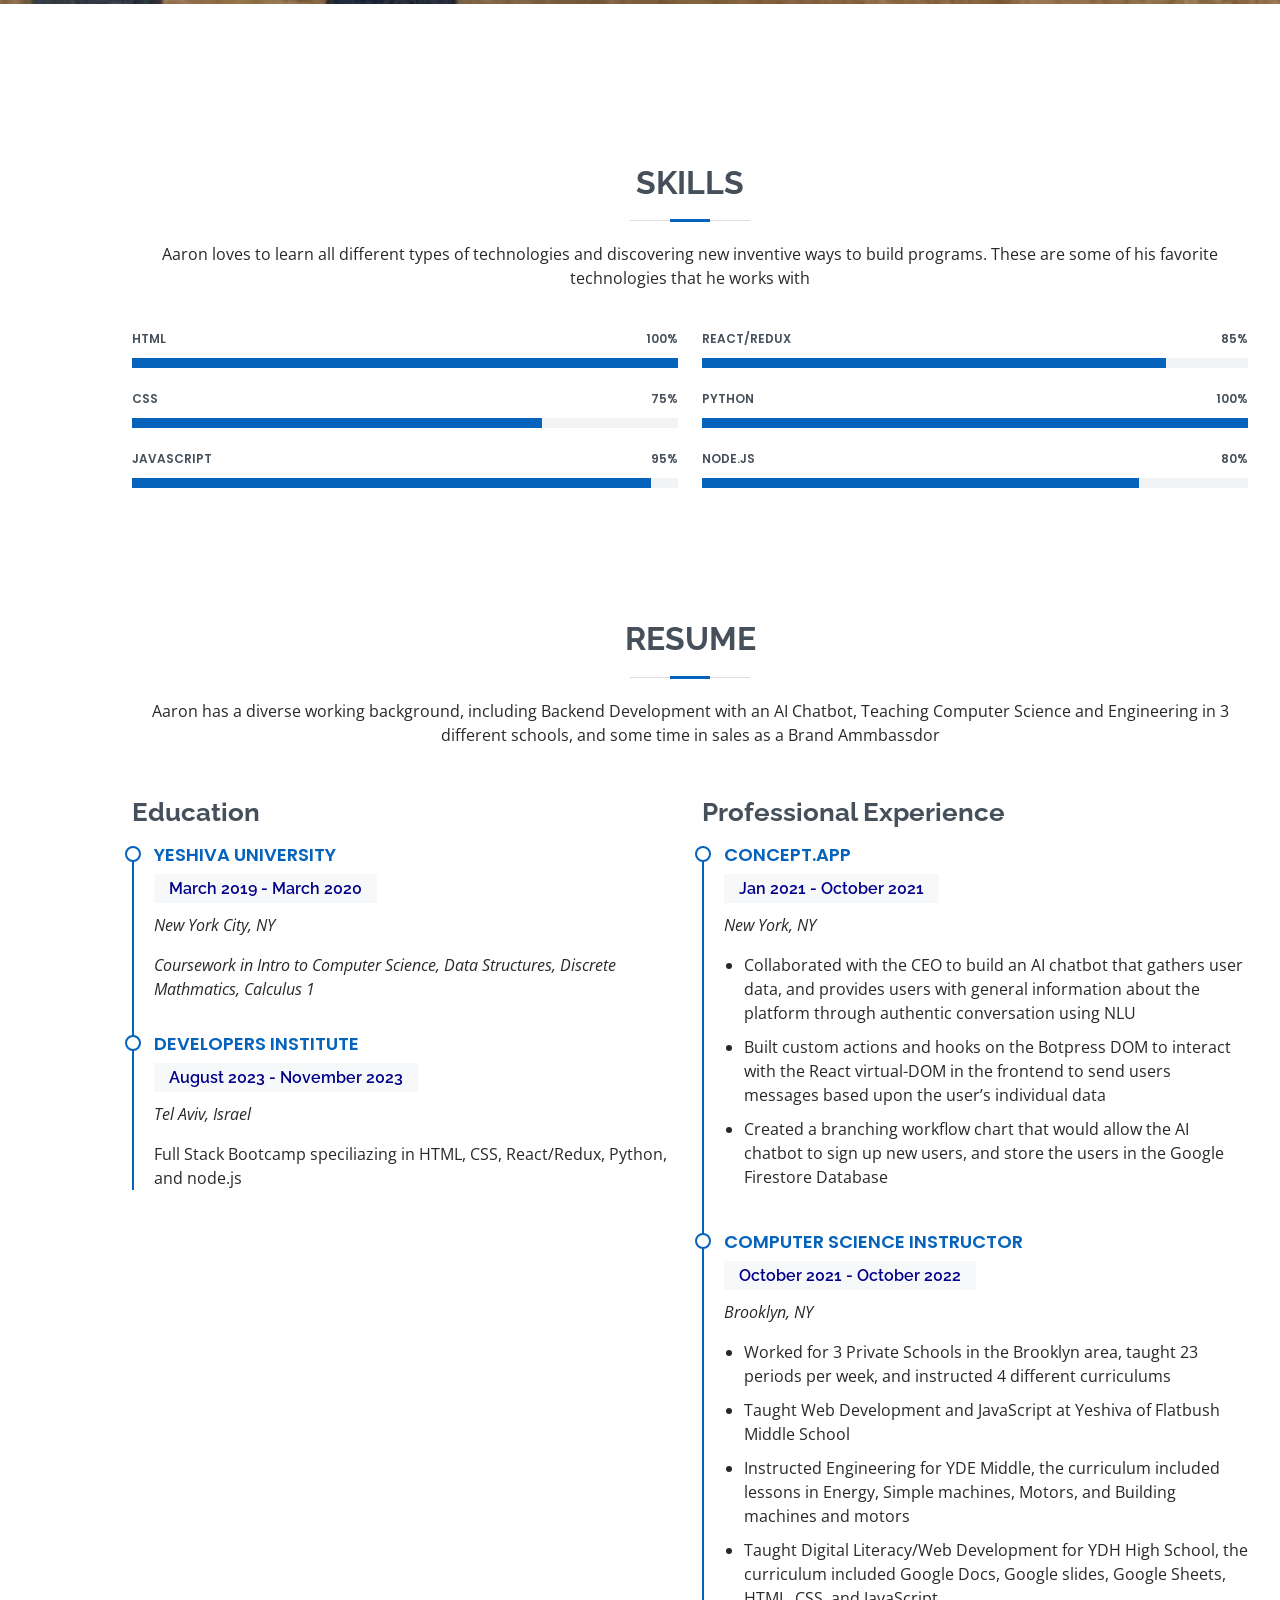
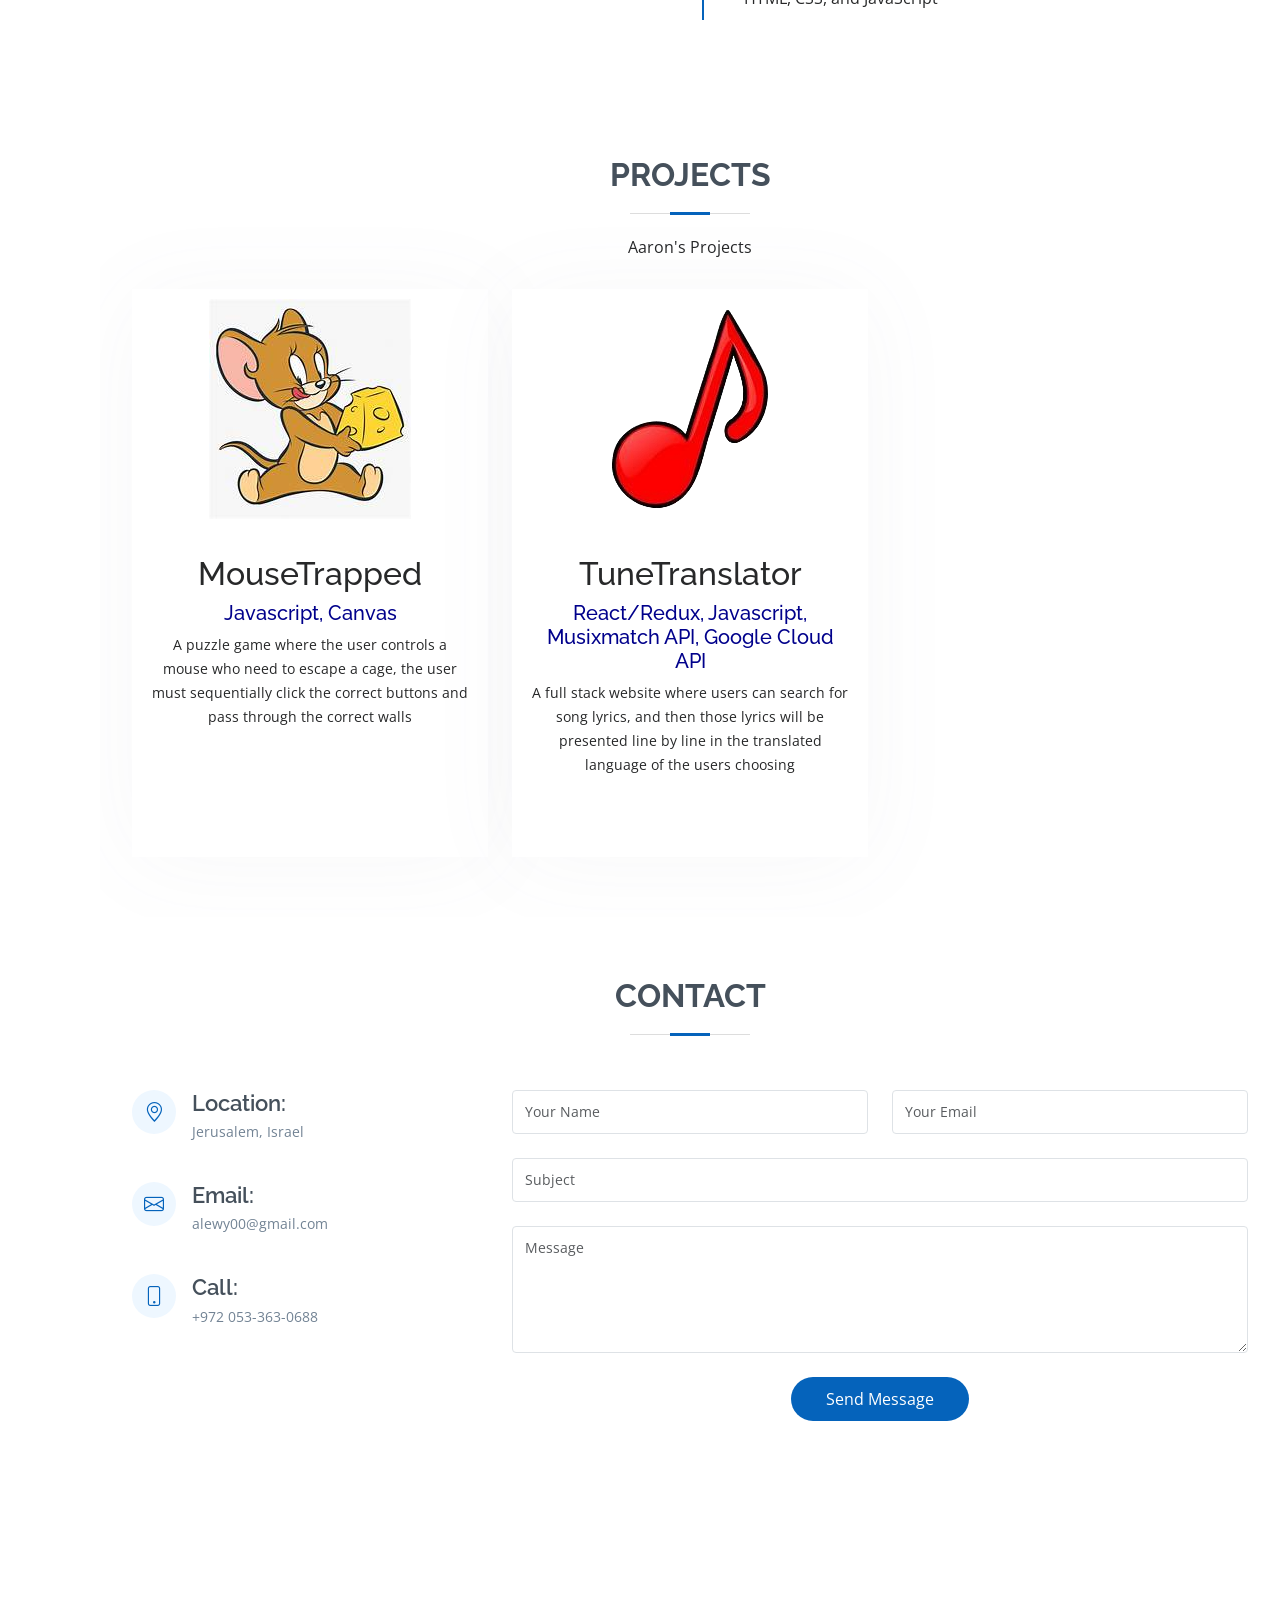
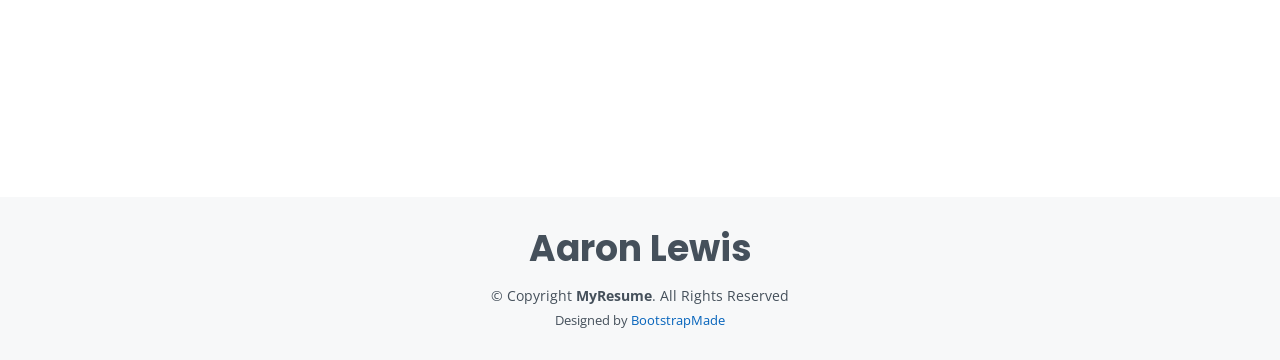
==== commit 282a7373: "fixed logo" ====
--- a/index.html
+++ b/index.html
@@ -62,7 +62,7 @@
           </li>
           <li>
             <a href="#skills" class="nav-link scrollto"
-              ><i class="bx bx-file-blank"></i> <span>Skills</span></a
+              ><i class="bx bx-atom"></i> <span>Skills</span></a
             >
           </li>
           <li>
@@ -124,8 +124,8 @@
             <span id="skills"></span>
             <h2>Skills</h2>
             <p>
-              Aaron loves to learn all different types of technologies, and
-              discovering new inventive ways to build code These are some of his
+              Aaron loves to learn all different types of technologies and
+              discovering new inventive ways to build programs. These are some of his
               favorite technologies that he works with
             </p>
           </div>
@@ -174,7 +174,33 @@
 
             <div class="col-lg-6">
               <div class="progress">
-                <span class="skill">React/Redux <i class="val">80%</i></span>
+                <span class="skill">React/Redux <i class="val">85%</i></span>
+                <div class="progress-bar-wrap">
+                  <div
+                    class="progress-bar"
+                    role="progressbar"
+                    aria-valuenow="85"
+                    aria-valuemin="0"
+                    aria-valuemax="100"
+                  ></div>
+                </div>
+              </div>
+
+              <div class="progress">
+                <span class="skill">Python<i class="val">100%</i></span>
+                <div class="progress-bar-wrap">
+                  <div
+                    class="progress-bar"
+                    role="progressbar"
+                    aria-valuenow="100"
+                    aria-valuemin="0"
+                    aria-valuemax="100"
+                  ></div>
+                </div>
+              </div>
+
+              <div class="progress">
+                <span class="skill">Node.js<i class="val">80%</i></span>
                 <div class="progress-bar-wrap">
                   <div
                     class="progress-bar"
@@ -185,32 +211,6 @@
                   ></div>
                 </div>
               </div>
-
-              <div class="progress">
-                <span class="skill">Python<i class="val">90%</i></span>
-                <div class="progress-bar-wrap">
-                  <div
-                    class="progress-bar"
-                    role="progressbar"
-                    aria-valuenow="90"
-                    aria-valuemin="0"
-                    aria-valuemax="100"
-                  ></div>
-                </div>
-              </div>
-
-              <div class="progress">
-                <span class="skill">Node.js<i class="val">85%</i></span>
-                <div class="progress-bar-wrap">
-                  <div
-                    class="progress-bar"
-                    role="progressbar"
-                    aria-valuenow="85"
-                    aria-valuemin="0"
-                    aria-valuemax="100"
-                  ></div>
-                </div>
-              </div>
             </div>
           </div>
         </div>
@@ -224,8 +224,8 @@
             <h2>Resume</h2>
             <p>
               Aaron has a diverse working background, including Backend
-              Development with AI, Teaching Computer Science in schools, and
-              some time in sales
+              Development with an AI Chatbot, Teaching Computer Science and Engineering in 3 different schools, and
+              some time in sales as a Brand Ammbassdor 
             </p>
           </div>
 
@@ -234,12 +234,12 @@
               <h3 class="resume-title">Education</h3>
               <div class="resume-item">
                 <h4>Yeshiva University</h4>
-                <h5>2019-2020</h5>
+                <h5>March 2019 - March 2020</h5>
                 <p><em>New York City, NY</em></p>
                 <p>
                   <em
                     >Coursework in Intro to Computer Science, Data Structures,
-                    Discrete Mathmatics, Calculus</em
+                    Discrete Mathmatics, Calculus 1</em
                   >
                 </p>
               </div>
@@ -248,7 +248,7 @@
                 <h5>August 2023 - November 2023</h5>
                 <p><em>Tel Aviv, Israel</em></p>
                 <p>
-                  Full Stack Bootcamp speciliazing in HTML, CSS, React, Python,
+                  Full Stack Bootcamp speciliazing in HTML, CSS, React/Redux, Python,
                   and node.js
                 </p>
               </div>
@@ -261,43 +261,32 @@
                 <p><em>New York, NY </em></p>
                 <ul>
                   <li>
-                    Lead in the design, development, and implementation of the
-                    graphic, layout, and production communication materials
-                  </li>
-                  <li>
-                    Delegate tasks to the 7 members of the design team and
-                    provide counsel on all aspects of the project.
-                  </li>
-                  <li>
-                    Supervise the assessment of all graphic materials in order
-                    to ensure quality and accuracy of the design
-                  </li>
-                  <li>
-                    Oversee the efficient use of production project budgets
-                    ranging from $2,000 - $25,000
+                    Collaborated with the CEO to build an AI chatbot that gathers user data, and provides users with general information about the platform through authentic conversation using NLU
+                  </li>
+                  <li>
+                    Built custom actions and hooks on the Botpress DOM to interact with the React virtual-DOM in the frontend to send users messages based upon the user’s individual data
+                  </li>
+                  <li>
+                    Created a branching workflow chart that would allow the AI chatbot to sign up new users, and store the users in the Google Firestore Database
                   </li>
                 </ul>
               </div>
               <div class="resume-item">
-                <h4>Graphic design specialist</h4>
-                <h5>2017 - 2018</h5>
-                <p><em>Stepping Stone Advertising, New York, NY</em></p>
+                <h4>Computer Science Instructor</h4>
+                <h5>October 2021 -  October 2022</h5>
+                <p><em>Brooklyn, NY</em></p>
                 <ul>
                   <li>
-                    Developed numerous marketing programs (logos,
-                    brochures,infographics, presentations, and advertisements).
-                  </li>
-                  <li>
-                    Managed up to 5 projects or tasks at a given time while
-                    under pressure
-                  </li>
-                  <li>
-                    Recommended and consulted with clients on the most
-                    appropriate graphic design
-                  </li>
-                  <li>
-                    Created 4+ design presentations and proposals a month for
-                    clients and account managers
+                    Worked for 3 Private Schools in the Brooklyn area, taught 23 periods per week, and instructed 4 different curriculums
+                  </li>
+                  <li>
+                    Taught Web Development and JavaScript at Yeshiva of Flatbush Middle School
+                  </li>
+                  <li>
+                    Instructed Engineering for YDE Middle, the curriculum included lessons in Energy, Simple machines, Motors, and Building machines and motors
+                  </li>
+                  <li>
+                    Taught Digital Literacy/Web Development for YDH High School, the curriculum included Google Docs, Google slides, Google Sheets, HTML, CSS, and JavaScript
                   </li>
                 </ul>
               </div>
@@ -351,6 +340,9 @@
                 <br>
                 <br>
                 <h2>MouseTrapped</h2>
+                <h5>Javascript, Canvas</h5>
+                <p>A puzzle game where the user controls a mouse who need to escape a cage, the user must sequentially click the correct buttons and pass through the correct walls     </p>
+
               </div>
             </div>
 
@@ -361,12 +353,12 @@
             >
               <div class="icon-box iconbox-orange">
                 <div class="icon">
-                  <svg
+                  <!-- <svg
                     width="100"
                     height="100"
                     viewBox="0 0 600 600"
                     xmlns="http://www.w3.org/2000/svg"
-                  >
+                  > -->
                     <path
                       stroke="none"
                       stroke-width="0"
@@ -375,7 +367,7 @@
                     ></path>
                   </svg>
                   <a href="https://tunetranslator.onrender.com" target="_blank">
-                    <i class=""><img src="assets/img/tune.jpg" alt="" /></i>
+                    <i class=""><img src="assets/img/tune.png" alt="" /></i>
                   </a>
                 </div>
                 <br>
@@ -383,6 +375,8 @@
                 <br>
                 <br>
                 <h2>TuneTranslator</h2>
+                <h5>React/Redux, Javascript, Musixmatch API, Google Cloud API	</h5>
+                <p>A full stack website where users can search for song lyrics, and then those lyrics will be presented line by line in the translated language of the users choosing</p>
               </div>
             </div>
 
@@ -391,30 +385,7 @@
               data-aos="zoom-in"
               data-aos-delay="300"
             >
-              <div class="icon-box iconbox-pink">
-                <div class="icon">
-                  <svg
-                    width="100"
-                    height="100"
-                    viewBox="0 0 600 600"
-                    xmlns="http://www.w3.org/2000/svg"
-                  >
-                    <path
-                      stroke="none"
-                      stroke-width="0"
-                      fill="#f5f5f5"
-                      d="M300,541.5067337569781C382.14930387511276,545.0595476570109,479.8736841581634,548.3450877840088,526.4010558755058,480.5488172755941C571.5218469581645,414.80211281144784,517.5187510058486,332.0715597781072,496.52539010469104,255.14436215662573C477.37192572678356,184.95920475031193,473.57363656557914,105.61284051026155,413.0603344069578,65.22779650032875C343.27470386102294,18.654635553484475,251.2091493199835,5.337323636656869,175.0934190732945,40.62881213300186C97.87086631185822,76.43348514350839,51.98124368387456,156.15599469081315,36.44837278890362,239.84606092416172C21.716077023791087,319.22268207091537,43.775223500013084,401.1760424656574,96.891909868211,461.97329694683043C147.22146801428983,519.5804099606455,223.5754009179313,538.201503339737,300,541.5067337569781"
-                    ></path>
-                  </svg>
-                  <i class="bx bx-tachometer"></i>
-                </div>
-                <h4><a href="">Magni Dolores</a></h4>
-                <p>
-                  Excepteur sint occaecat cupidatat non proident, sunt in culpa
-                  qui officia
-                </p>
-              </div>
-            </div>
+             
 
            
       </section>
@@ -526,17 +497,6 @@
     <footer id="footer">
       <div class="container">
         <h3>Aaron Lewis</h3>
-        <p>
-          Et aut eum quis fuga eos sunt ipsa nihil. Labore corporis magni
-          eligendi fuga maxime saepe commodi placeat.
-        </p>
-        <div class="social-links">
-          <a href="#" class="twitter"><i class="bx bxl-twitter"></i></a>
-          <a href="#" class="facebook"><i class="bx bxl-facebook"></i></a>
-          <a href="#" class="instagram"><i class="bx bxl-instagram"></i></a>
-          <a href="#" class="google-plus"><i class="bx bxl-skype"></i></a>
-          <a href="#" class="linkedin"><i class="bx bxl-linkedin"></i></a>
-        </div>
         <div class="copyright">
           &copy; Copyright <strong><span>MyResume</span></strong
           >. All Rights Reserved
--- a/assets/css/style.css
+++ b/assets/css/style.css
@@ -308,6 +308,10 @@
   right: 0;
 }
 
+h5 {
+  color: darkblue;
+}
+
 #hero h1 {
   margin: 0;
   font-size: 64px;
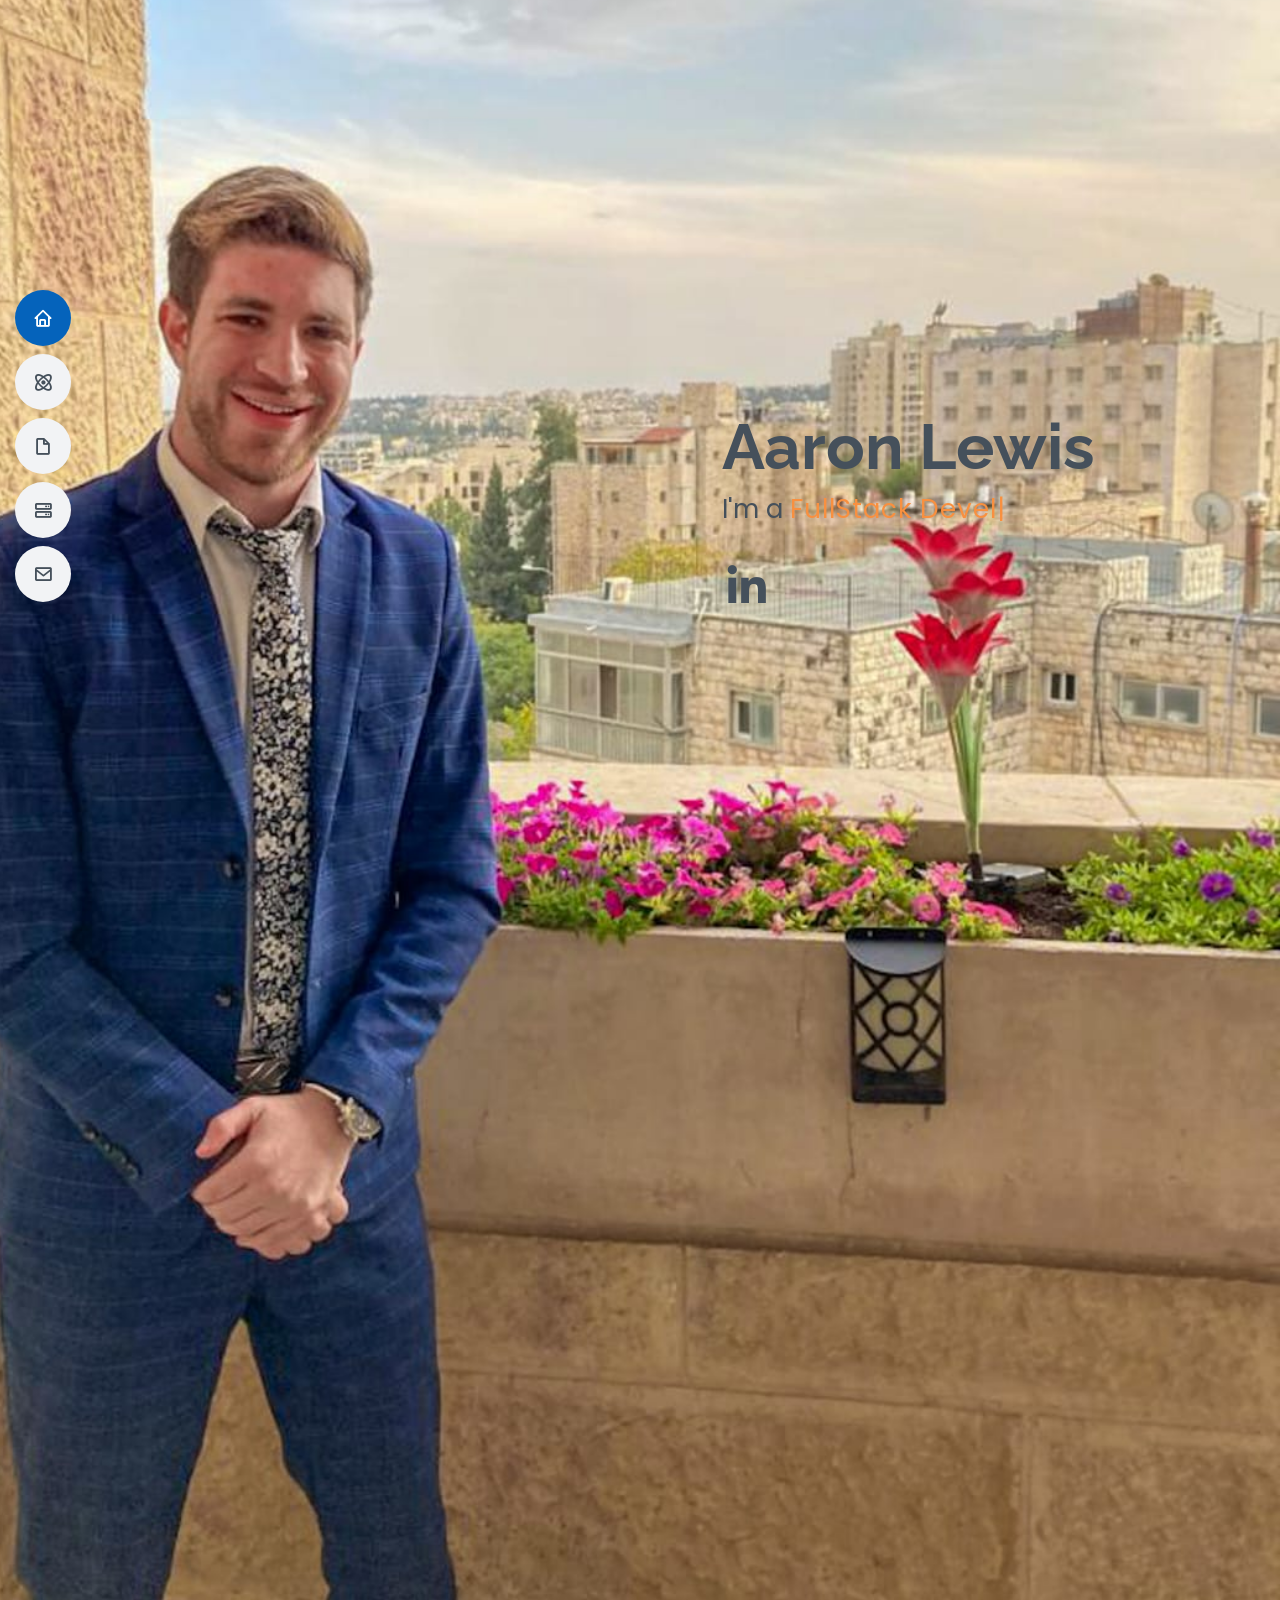
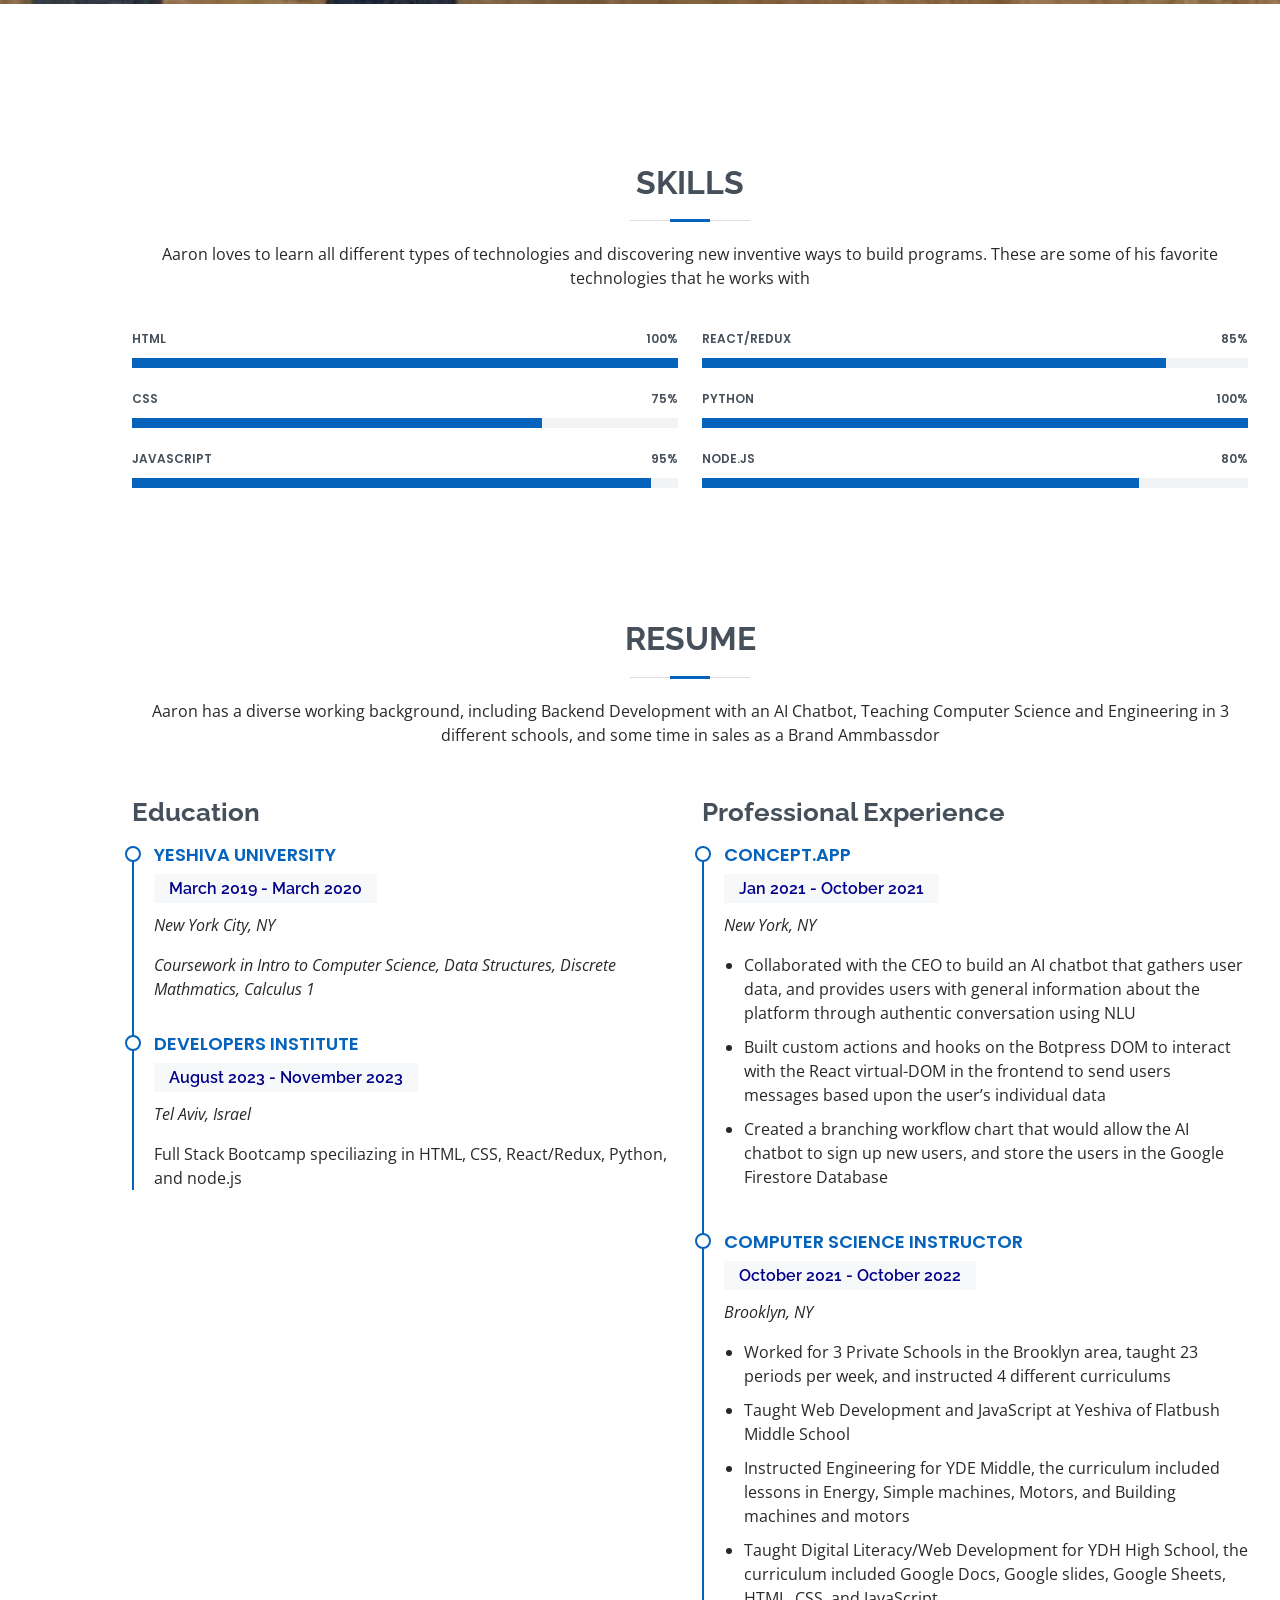
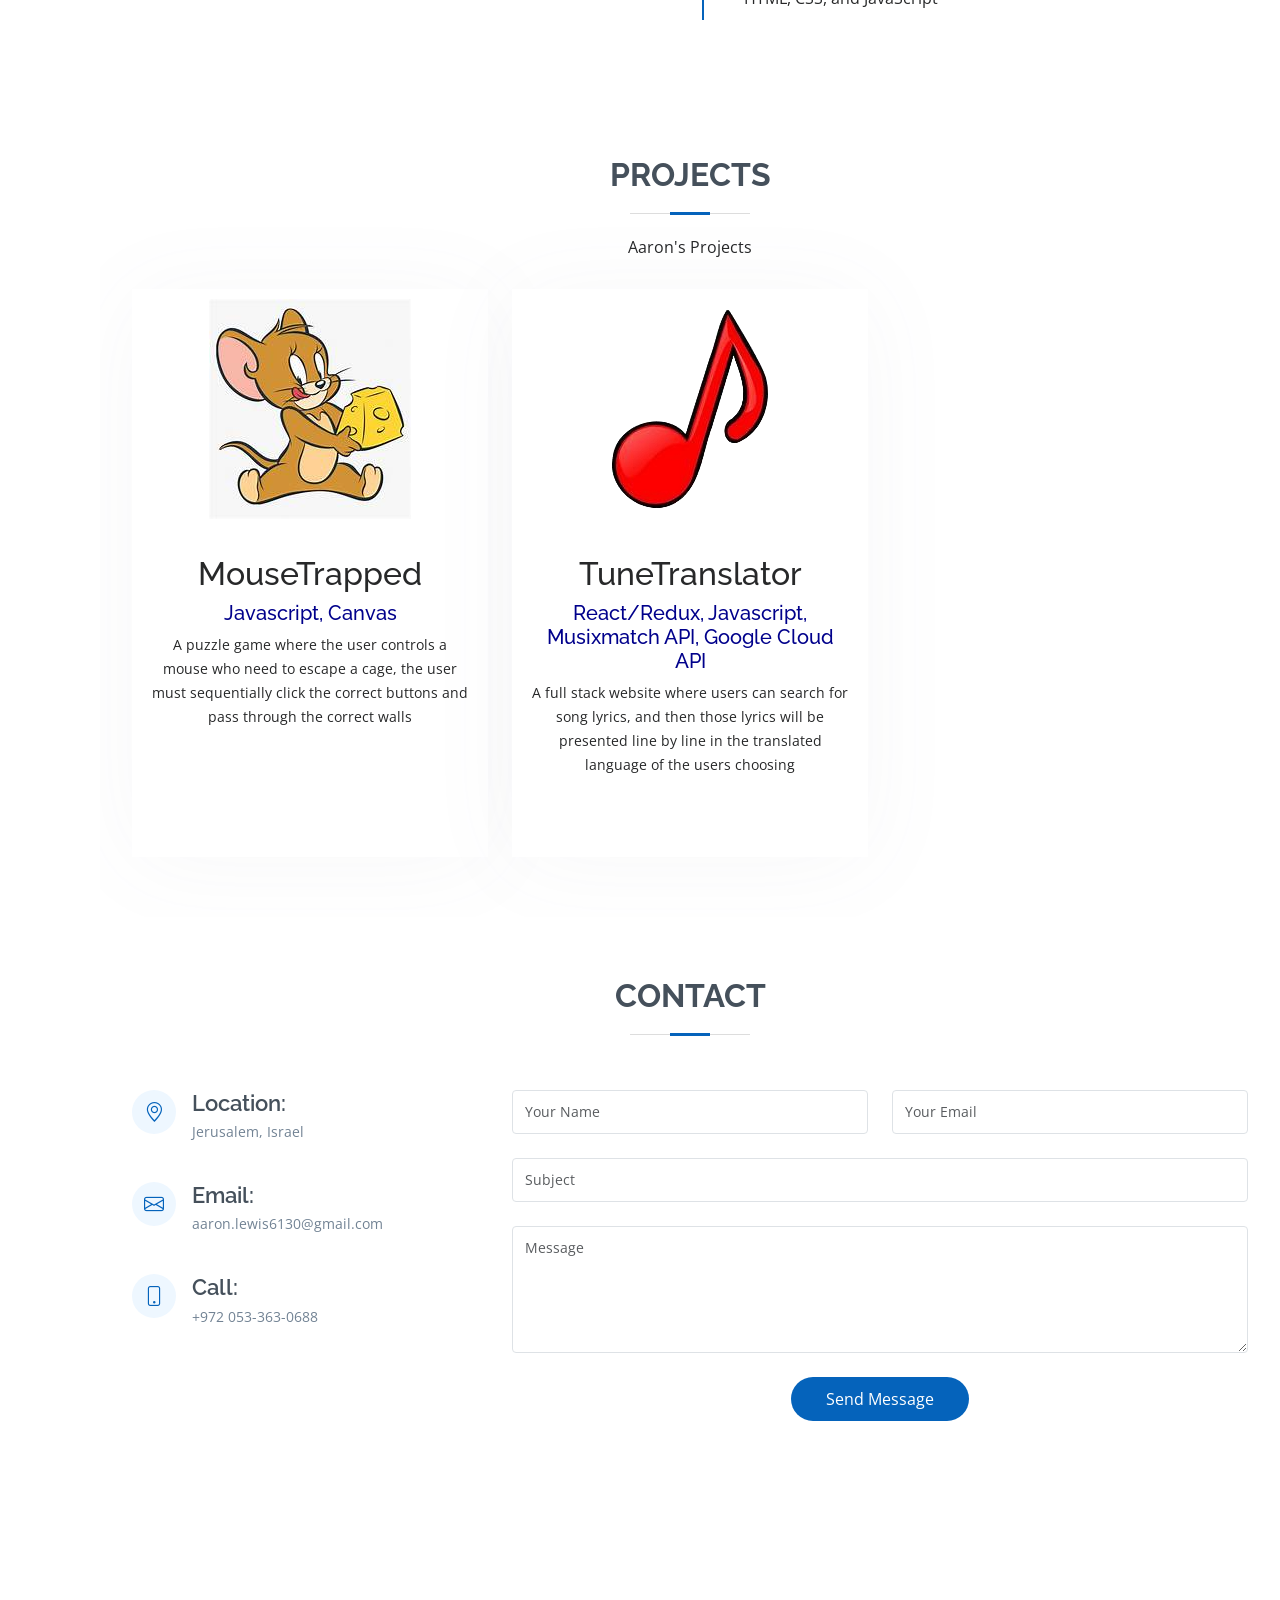
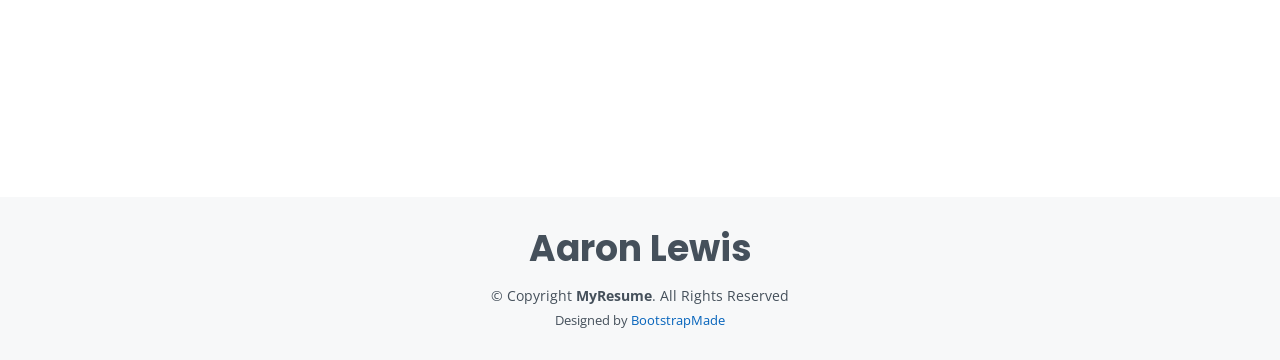
==== commit f837b004: "fixed email" ====
--- a/index.html
+++ b/index.html
@@ -414,7 +414,7 @@
                 <div class="email">
                   <i class="bi bi-envelope"></i>
                   <h4>Email:</h4>
-                  <p>alewy00@gmail.com</p>
+                  <p>aaron.lewis6130@gmail.com</p>
                 </div>
 
                 <div class="phone">
